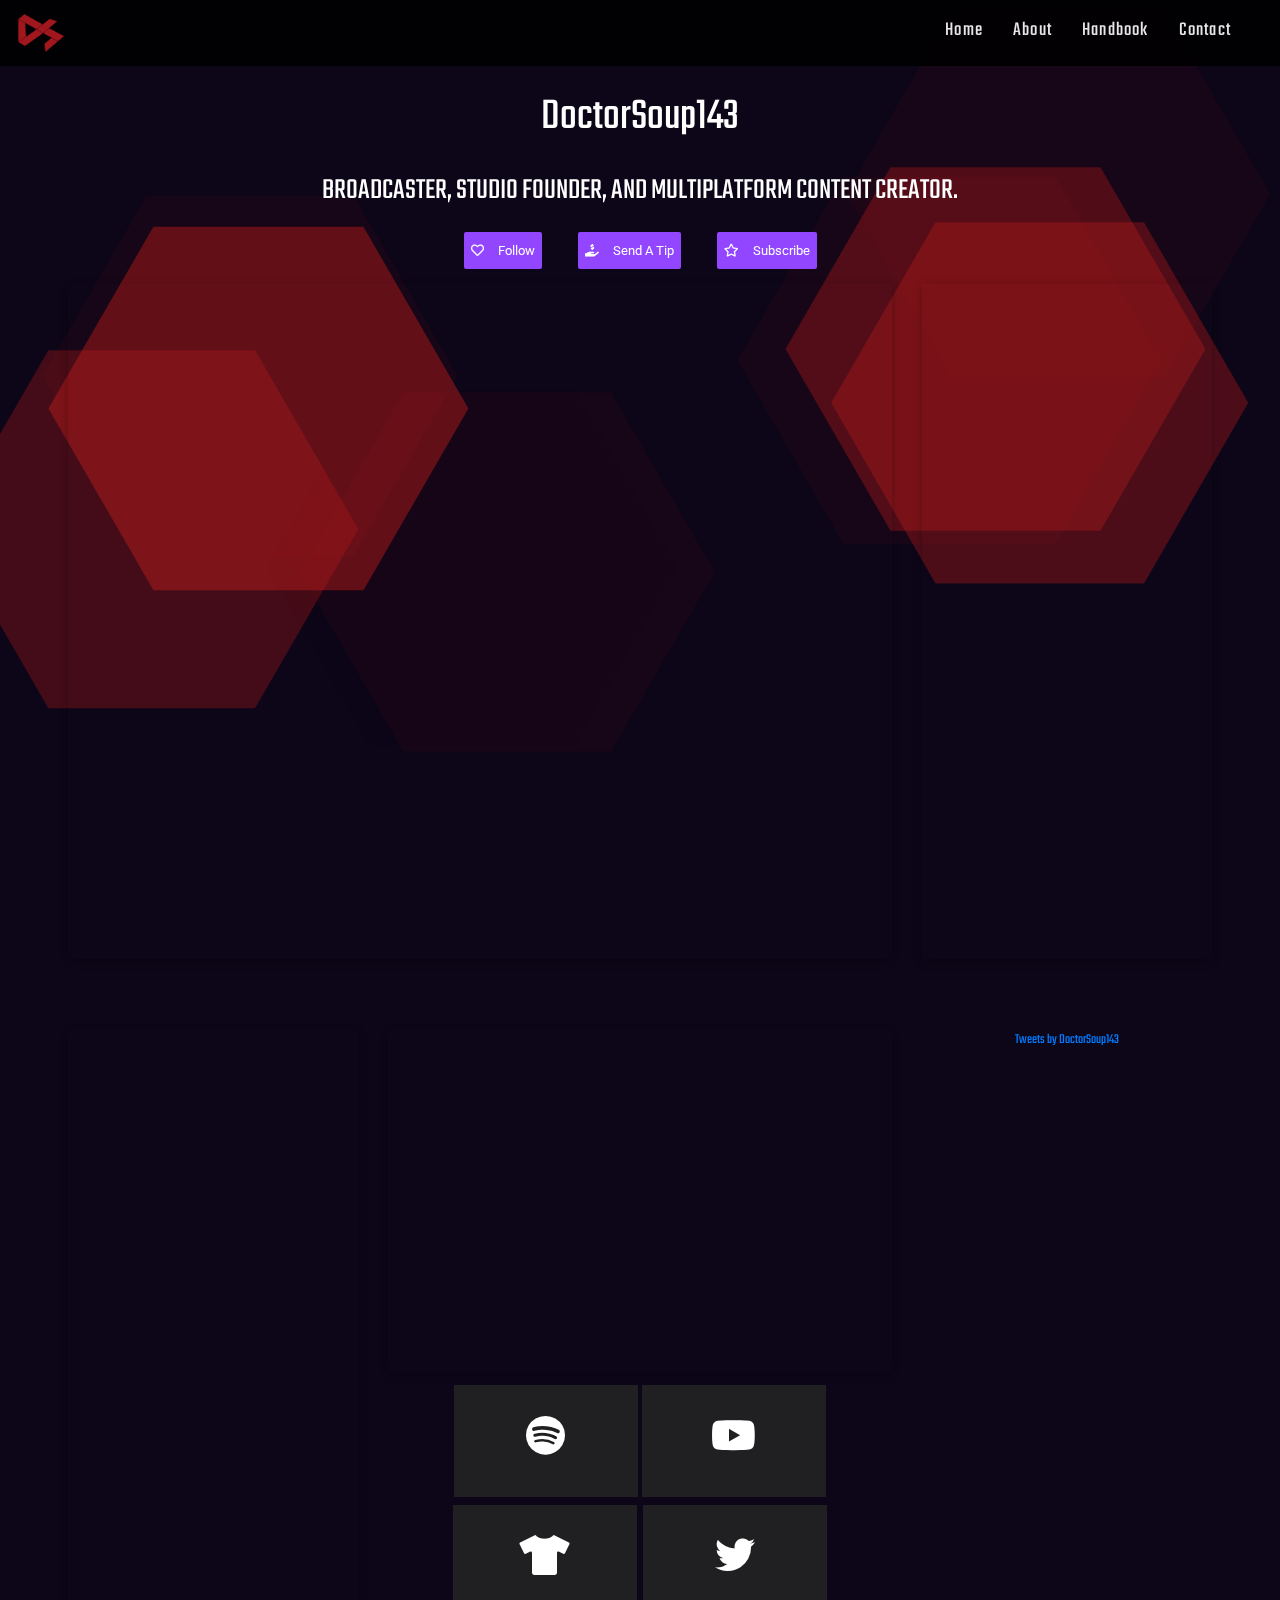
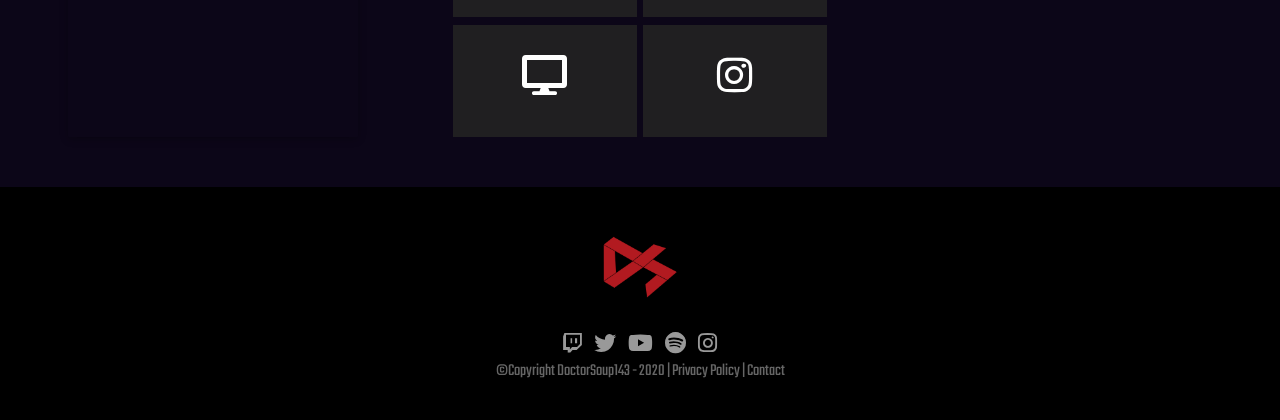
==== index.html @ 3f3d8679 "Fixes" ====
<!DOCTYPE html>
<html lang="en">

<head>
    <!-- Boostrap -->
    <meta charset="utf-8">
    <meta name="viewport" content="width=device-width, initial-scale=1">
    <link rel="stylesheet" href="https://maxcdn.bootstrapcdn.com/bootstrap/4.1.3/css/bootstrap.min.css">
    <script src="https://ajax.googleapis.com/ajax/libs/jquery/3.3.1/jquery.min.js"></script>
    <script src="https://cdnjs.cloudflare.com/ajax/libs/popper.js/1.14.3/umd/popper.min.js"></script>
    <script src="https://maxcdn.bootstrapcdn.com/bootstrap/4.1.3/js/bootstrap.min.js"></script>
    <!-- Remove Browser Cache -->
    <meta http-equiv="Cache-Control" content="no-cache, no-store, must-revalidate" />
    <meta http-equiv="Pragma" content="no-cache" />
    <meta http-equiv="Expires" content="0" />
    <!-- Page Properties -->
    <title>Home | DoctorSoup143</title>
    <meta name="description" content="Broadcaster, competitive team founder, and multiplatform content creator.">
    <meta name="author" content="DoctorSoup143">
    <meta property="og:image" content="media/logo.png" />
    <link rel="icon" href="media/logo.ico" type="image/x-icon" />
    <link rel="shortcut icon" href="media/logo.ico" type="image/x-icon" />
    <!-- CSS Links -->
    <link href="https://fonts.googleapis.com/css?family=Teko:300" rel="stylesheet">
    <link rel="stylesheet" href="fonts/fontawesome-free-5.0.13-css/fontawesome-all.min.css">
    <link rel="stylesheet" href="css/styles.css">
    <link href="https://fonts.googleapis.com/css?family=Roboto" rel="stylesheet">
    <!-- JS Links -->
    <script src="js/jquery-3.3.1.min.js"></script>
    <!-- Push Notifications -->
    <script src="https://cdn.onesignal.com/sdks/OneSignalSDK.js" async=""></script>
    <script>
        var OneSignal = window.OneSignal || [];
        OneSignal.push(function() {
            OneSignal.init({
                appId: "a091703d-4b12-434c-aa24-934282860804",
            });
        });

    </script>
</head>

<body>
    <!-- Nav Bar -->
    <div class="navbar">
        <nav>
            <a href=""><img src="media/logo.png" width="50" height="50"></a>
            <ul>
                <li>
                    <a href="https://DoctorSoup143.tv/" class="hover_link">Home</a>
                </li>
                <li>
                    <a href="https://DoctorSoup143.tv/About" class="hover_link">About</a>
                </li>
                <li>
                    <a href="https://TheTarkovHandbook.DoctorSoup143.tv/" class="hover_link">Handbook</a>
                </li>
                <li>
                    <a href="https://DoctorSoup143.tv/Contact" class="hover_link">Contact</a>
                </li>
            </ul>
        </nav>
    </div>
    <br />
    <br />
    <br />
    <br />

    <!-- Name & Description -->
    <div class="container-fluid">
        <div class="text-div" align="center">
            <p style=" font-size: 45px;">DoctorSoup143</p>
            <p style=" font-size: 30px;">BROADCASTER, STUDIO FOUNDER, AND MULTIPLATFORM CONTENT CREATOR.</p>
        </div>
        <div class="row justify-content-md-center">
            <div class="col-0" align="center">
                <a href="https://www.twitch.tv/DoctorSoup143" target="_blank" class="Twitch-button"><span class="left"><i class="far fa-heart"></i></span><span class="right">Follow</span></a>
            </div>
            <div class="col-0" align="center">
                <a href="https://streamlabs.com/DoctorSoup143" target="_blank" class="Twitch-button"><span class="left"><i class="fas fa-hand-holding-usd"></i></span><span class="right">Send A Tip</span></a>
            </div>
            <div class="col-0" align="center">
                <a href="https://www.twitch.tv/products/doctorsoup143" target="_blank" class="Twitch-button"><span class="left"><i class="far fa-star"></i></span><span class="right">Subscribe</span></a>
            </div>
        </div>
        <br>

        <!-- Stream & Chat iFrames -->
        <div class="row justify-content-md-center">
            <div class="col-12 col-md-8">
                <iframe class="stream" src="https://player.twitch.tv/?channel=doctorsoup143&parent=www.doctorsoup143.tv"></iframe>
            </div>
            <div class="col-12 col-md-3">
                <iframe class="chat" src="https://www.twitch.tv/embed/doctorsoup143/chat?parent=www.doctorsoup143.tv"></iframe>
            </div>
        </div>
        <br>
        <br>
        <br>

        <!-- Discord iFrame -->
        <div class="row justify-content-md-center">
            <div class="col-12 col-md-3" align="center">
                <iframe id="discord" src="https://discordapp.com/widget?id=147039228830810112&amp;theme=dark"></iframe>
            </div>

            <!-- YouTube iFrame -->
            <div class="col-12 col-md-5" align="center">
                <iframe id="youtube" src="https://www.youtube.com/embed/videoseries?list=PLP0S2sZXpd0M2AZxS9ActYzlc9AAJXJE-&showinfo=1&rel=0"></iframe>

                <!-- Specs & Spotify Tiles -->
                <button class="tiles" onclick="window.location.href='https://open.spotify.com/user/qpxp7w8922gn0gd25b6xwv2v7?si=VC5li0fGS8asgzrOJ2JBGg'"><i class="fab fa-spotify"></i>
                    <button class="tiles" onclick="window.location.href='https://www.youtube.com/channel/UC2LgikNXNwuHifq7XpQD4vA?view_as=subscriber'"><i class="fab fa-youtube"></i></button>
                    <button class="tiles" onclick="window.location.href='https://DoctorSoup143.tv/Merch'"><i class="fas fa-tshirt"></i></button>
                    <button class="tiles" onclick="window.location.href='https://twitter.com/DoctorSoup143'"><i class="fab fa-twitter"></i></button>
                    <button class="tiles" onclick="window.location.href='https://DoctorSoup143.tv/Specs'"><i class="fas fa-desktop"></i></button>
                    <button class="tiles" onclick="window.location.href='https://www.instagram.com/DoctorSoup143/'"><i class="fab fa-instagram"></i></button>
            </div>

            <!-- Twitter iFrame -->
            <div class="col-12 col-md-3" align="center">
                <a class="twitter-timeline" data-width="100%" data-height="50.5em" data-theme="dark" href="https://twitter.com/DoctorSoup143">Tweets by DoctorSoup143</a>
                <script async src="https://platform.twitter.com/widgets.js" charset="utf-8"></script>
            </div>
        </div>

        <!-- Particles Background -->
        <div id="particles-js"></div>
        <script type="text/javascript" src="js/particles.js"></script>
        <script type="text/javascript" src="js/app.js"></script>
        <br>
        <br>

    </div>
</body>

<footer>
    <!-- Footer -->
    <div class="containner-fluid">
        <div class="footer-inner">
            <img src="media/logo.png" width="80" height="80"></img>
            <div class="social">
                <a href="https://Twitch.tv/DoctorSoup143" class="fab fa-twitch" target="_blank"></a>
                <a href="https://twitter.com/DoctorSoup143" class="fab fa-twitter" target="_blank"></a>
                <a href="https://www.youtube.com/channel/UC2LgikNXNwuHifq7XpQD4vA?" class="fab fa-youtube" target="_blank"></a>
                <a href="https://open.spotify.com/user/qpxp7w8922gn0gd25b6xwv2v7?si=VC5li0fGS8asgzrOJ2JBGg" class="fab fa-spotify" target="_blank"></a>
                <a href="https://www.instagram.com/DoctorSoup143/" class="fab fa-instagram" target="_blank"></a>
            </div>
            <div class="legal">
                <p>©Copyright DoctorSoup143 - 2020 | <a href="http://DoctorSoup143.tv/Privacy">Privacy Policy</a> | <a href="http://DoctorSoup143.tv/Contact">Contact</a></p>
            </div>
        </div>
    </div>
</footer>

</html>
---- css/styles.css ----
body {
    background-color: #0c0618;
    margin: 0px;
    font-size: 14px;
    height: 100%;
    color: #FFFFFF;
    font-family: 'Teko', sans-serif;
}


#particles-js {
    position: fixed;
    z-index: -100;
    top: 0;
    bottom: 0;
    left: 0;
    right: 0;
}


/*/////////////////
	Line Border
/////////////////*/


.line-border {
    background-color: #dd252e !important;
    display: block;
    background-image: linear-gradient(to right, #dd252e, #6d26dd, #dd252e);
    width: 100%;
    height: 5px;
}






/*//////////////////////
   	Navigation Bar 
//////////////////////*/

/*
.logo {
  list-style-type: none;
  margin: 0;
  padding: 0;
  overflow: hidden;
  position: fixed;
  top: 0;
  width: 100%;
  padding-top: 10px;
  display: flex;
  flex-direction: row;
  justify-content: flex-start;
}
*/


.navbar {
    position: fixed;
    width: 100%;
    top: 0;
    left: 0;
    text-align: center;
    color: #ffffff;
    font-family: 'Teko', sans-serif;
    transition: 0.3s;
    z-index: 1;
    background-color: black;
    opacity: 0.9;
}

ul {
    list-style-type: none;
    margin: 0;
    padding: 0;
    overflow: hidden;
    position: fixed;
    top: 0;
    width: 100%;
    padding-top: 10px;
    display: flex;
    flex-direction: row;
    justify-content: flex-end;
}

li:last-child {
    padding-right: 50px;
}

li a {
    display: block;
    color: #ffffff;
    text-decoration: none;
    font-family: 'Teko', sans-serif;
    font-weight: 400;
    font-size: 20px;
    letter-spacing: 1.2px;
    text-align: center;
    padding: 6px 15px;
    transition: ease-in-out 0.3s;
}

a:hover {
    transition: ease-in-out 0.3s;
    color: #dc262f;
    text-decoration: none;
}

::selection {
    color: #dc262f;
    background: #ffffff;
}

.hover_link {
    color: #ffffff;
}

.hover_link:after {
    border-bottom: 3px solid #dc262f;
    content: "";
    display: block;
    margin: 0em auto 0;
    transition: width 250ms ease-in-out 0s;
    width: 0;
}

.hover_link:hover:after {
    transition: width 100ms ease-in-out 0s;
    width: 100%;
}




/* Font Size Scale */

/*
Extra small devices (portrait phones, less than 544px)
No media query since this is the default in Bootstrap because it is "mobile first"
*/

@media (min-width: 320px) {
    #topnav a {
        font-size: 0.8rem;
    }

    /*1rem = 16px*/
}

@media (min-width: 375px) {
    #topnav a {
        font-size: 1rem;
    }

    /*1rem = 16px*/
}

/* Small devices (landscape phones, 425px and up) */
@media (min-width: 425px) {
    #topnav a {
        font-size: 1.2rem;
    }

    /*1rem = 16px*/
}

/* Medium devices (tablets, 768px and up) The navbar toggle appears at this breakpoint */
@media (min-width: 768px) {
    #topnav a {
        font-size: 1.3rem;
    }

    /*1rem = 16px*/
}

/* Large devices (desktops, 992px and up) */
@media (min-width: 992px) {
    #topnav a {
        font-size: 1.3rem;
    }

    /*1rem = 16px*/
}

/* Extra large devices (large desktops, 1200px and up) */
@media (min-width: 1200px) {
    #topnav a {
        font-size: 1.3rem;
    }

    /*1rem = 16px*/
}





/*//////////////////
	Name & Stuff
//////////////////*/


/* text-div Mispelled On Purpose */
.text-di {
    margin-left: 50vh;
    margin-right: 50vh;
    background-color: #040010;
    opacity: 0.9;
}




/*/////////////////////
	Twitch Buttons
/////////////////////*/



a.Twitch-button {
    position: relative;
    display: inline-block;
    margin: 12px 3px 0 3px;
    padding: 0px 15px;
    color: #FFFFFF;
    text-decoration: none;
    font-size: 13px;
    font-weight: normal;
    font-family: 'Roboto', sans-serif;
    transition: all .2s ease;
}

a.Twitch-button span.left {
    background-color: #9246FF;
    padding: 11px 7px;
    border-radius: 2px 0px 0px 2px;
    transition: all .2s ease;
}

a.Twitch-button span.right {
    background-color: #9246FF;
    padding: 11px 7px;
    border-radius: 0px 2px 2px 0px;
    transition: all .2s ease;
}

a.Twitch-button:hover span.left {
    background-color: #333;
    transition: all .2s ease;
}

a.Twitch-button:hover span.right {
    background-color: #333;
    transition: all .2s ease;
}


a.Twitch-button-sub {
    position: relative;
    display: inline-block;
    margin: 12px 3px 0 3px;
    padding: 0px 15px;
    color: #FFFFFF;
    text-decoration: none;
    font-size: 13px;
    font-weight: normal;
    font-family: 'Roboto', sans-serif;
    transition: all .2s ease;

}

a.Twitch-button-sub span.left {
    background-color: #9246FF;
    padding: 11px 7px;
    border-radius: 2px 0px 0px 2px;
    transition: all .2s ease;
}

a.Twitch-button-sub span.right {
    background-color: #9246FF;
    padding: 11px 7px;
    border-radius: 0px 2px 2px 0px;
    transition: all .2s ease;
}

a.Twitch-button-sub:hover span.left {
    background-color: #C0006B;
    transition: all .2s ease;
}




a.Twitch-button-mix {
    position: relative;
    display: inline-block;
    margin: 12px 3px 0 3px;
    padding: 0px 15px;
    color: #FFFFFF;
    text-decoration: none;
    font-size: 20px;
    font-weight: light;
    font-family: 'Roboto', sans-serif;
    transition: all .2s ease;
}

a.Twitch-button-mix span.left {
    background-color: #0075D4;
    padding: 11px 7px;
    border-radius: 2px 0px 0px 2px;
    transition: all .2s ease;
}

a.Twitch-button-mix span.right {
    background-color: #0F59AE;
    padding: 11px 7px;
    border-radius: 0px 2px 2px 0px;
    transition: all .2s ease;
}

a.Twitch-button-mix:hover span.left {
    background-color: #0F59AE;
    transition: all .2s ease;
}







/*//////////////////
	Stream & Chat
//////////////////*/

.stream {
    border: 0;
    border-radius: 4px;
    box-shadow: 0 2px 10px rgba(0, 0, 0, .16), 0 3px 6px rgba(0, 0, 0, .1);
    width: 100%;
    height: 75vh;
}

.chat {
    border: 0;
    border-radius: 0px;
    box-shadow: 0 2px 10px rgba(0, 0, 0, .16), 0 3px 6px rgba(0, 0, 0, .1);
    width: 100%;
    height: 75vh;
}






/*/////////////
	Panels
/////////////*/

/*.specs-box-button 
{
	border: none;
	padding: 0px;
	font-size: 30px;
	width: 100%;
	height: 37.5vh; 
	overflow: hidden;
	background-color: #040010;
	opacity: 0.9;
}
*/
.specs-box-button {
    background-color: #040010;
    border: none;
    color: white;
    padding: 15px 32px;
    text-align: center;
    text-decoration: none;
    display: inline-block;
    font-size: 16px;
    margin: 0px;
    cursor: pointer;
    width: 100%;
    height: 37.5vh;
    opacity: 0.9;
}



/*/////////////
	Tiles
/////////////*/

.tiles {
    background: rgba(34, 34, 34, 0.9);
    border: none;
    color: white;
    text-align: center;
    text-decoration: none;
    display: inline-block;
    font-size: 40px;
    margin: 4px 2px;
    cursor: pointer;
    width: 5.56em;
    height: 4.35em;
    -webkit-transition: .3s;
    -ms-transition: .3s;
    transition: .3s;
}

.tiles:hover {
    color: #000;
    background: #dc262f;
    -webkit-transform: scale(1.05);
    transform: scale(1.05);
    box-shadow: 0 8px 10px 1px rgba(0, 0, 0, 0.14), 0 3px 14px 2px rgba(0, 0, 0, 0.12), 0 5px 5px -3px rgba(0, 0, 0, 0.3);
}




/*/////////////
	Discord
/////////////*/

#discord {
    width: 100%;
    height: 50.5em;
    border: 0;
    border-radius: 0 0 1px 1px;
    background-color: transparent;
    box-shadow: 0 2px 10px rgba(0, 0, 0, .16), 0 3px 6px rgba(0, 0, 0, .1);
}



/*/////////////
	YouTube
/////////////*/

#youtube {
    position: relative;
    width: 100%;
    height: 24.5em;
    border: 0;
    border-radius: 1px;
    background-color: transparent;
    box-shadow: 0 2px 10px rgba(0, 0, 0, .16), 0 3px 6px rgba(0, 0, 0, .1);
}



/*/////////////
	Twitter
/////////////*/






/*/////////////
	Footer
/////////////*/

footer {
    position: relative;
    width: 100%;
    background-color: black;
    min-height: 50px;
    margin-top: 0vh;
}


footer .footer-inner {
    position: relative;
    width: 100%;
    text-align: center;
    box-sizing: border-box;
    padding: 40px 20px 20px 20px;
    max-width: 1000vh;
    margin: 0px auto;
}


footer .footer-inner a.f-logo {
    position: relative;
    display: inline-block;
    width: 50px;
    height: 50px;
    background: url(../images/lupo-logo-footer.png);
    background-size: cover;
}


footer .footer-inner .social {
    position: relative;
    padding: 20px 0px 0 0;

}

footer .footer-inner .social a {
    color: #999999;
    display: inline-block;
    text-decoration: none;
    font-size: 22px;
    margin: 5px;
}


footer .footer-inner .social a:hover {
    color: #FFFFFF
}


footer .footer-inner .legal {
    position: relative;
    font-size: 17px;
    color: #666666
}


footer .footer-inner .legal a {
    color: #666666;
}



/*

///// Lupo Color Line /////
.color-border {
    background-color: #260e4b!important;
    display: block;
    background-image: linear-gradient(to right, #dd252e, #6d26dd);
    width: 100%;
    height: 5px;
}
*/



/* CTAs */

.ctas {
    position: relative;
    margin: 35px -10px;
}

.ctas a.cta {
    position: relative;
    display: block;
    float: left;
    width: 100%;
    box-sizing: border-box;
    padding: 10px;
    color: #FFFFFF;
    text-decoration: none;
    margin-bottom: 0px;
    font-size: 20px;
}

.ctas a.cta .inner {
    position: relative;
    display: block;
    background: #040010;
    box-sizing: border-box;
    padding: 10px;
    opacity: 0.9;
    height: 7.2em;
}

.ctas a.cta .inner .i-icon {
    position: absolute;
    top: 20px;
    left: 0px;
    display: block;
    width: 140px;
    text-align: center;
    height: 100px;
    margin: 0px;
    box-sizing: border-box;
    font-size: 70px;
    color: #554cbe;
    transition: all .2s ease-in-out;
}

.ctas a.cta .inner .i-text {
    position: relative;
    display: inline-block;
    width: 100%;
    box-sizing: border-box;
    text-align: left;
    padding: 0 0 0 150px;
}

.ctas a.cta .inner .i-icon:after {
    content: "";
    display: block;
    position: absolute;
    right: 0px;
    top: 0px;
    height: 100%;
    width: 2px;
    background-color: #2d243c
}

.ctas a.cta .inner .i-text h3 {
    font-weight: 400;
    letter-spacing: 2px;
    margin-top: 10px;
    font-size: 22px;
    color: #dc262f !important
}

.ctas a.cta:hover .i-icon {
    color: #FFFFFF
}


@media screen and (max-width: 1100px) {
    .ctas a.cta {
        width: 100%;
    }

}

























/*///////////////////////////
	   Stream Scaling
///////////////////////////*/

/*
Extra small devices (portrait phones, less than 544px)
No media query since this is the default in Bootstrap because it is "mobile first"
*/

@media (min-width: 320px) {
    .stream {
        height: 20vh;
    }

    /*1rem = 16px*/
}

@media (min-width: 375px) {
    .stream {
        height: 30vh;
    }

    /*1rem = 16px*/
}

/* Small devices (landscape phones, 425px and up) */
@media (min-width: 425px) {
    .stream {
        height: 40vh;
    }

    /*1rem = 16px*/
}

/* Medium devices (tablets, 768px and up) The navbar toggle appears at this breakpoint */
@media (min-width: 768px) {
    .stream {
        height: 40vh;
    }

    /*1rem = 16px*/
}

/* Large devices (desktops, 992px and up) */
@media (min-width: 992px) {
    .stream {
        height: 55vh;
    }

    /*1rem = 16px*/
}

/* Extra large devices (large desktops, 1200px and up) */
@media (min-width: 1200px) {
    .stream {
        height: 75vh;
    }

    /*1rem = 16px*/
}






/*///////////////////////////
	    Chat Scaling
///////////////////////////*/

/*
Extra small devices (portrait phones, less than 544px)
No media query since this is the default in Bootstrap because it is "mobile first"
*/

@media (min-width: 320px) {
    .chat {
        height: 50vh;
    }

    /*1rem = 16px*/
}

@media (min-width: 375px) {
    .chat {
        height: 60vh;
    }

    /*1rem = 16px*/
}

/* Small devices (landscape phones, 425px and up) */
@media (min-width: 425px) {
    .chat {
        height: 40vh;
    }

    /*1rem = 16px*/
}

/* Medium devices (tablets, 768px and up) The navbar toggle appears at this breakpoint */
@media (min-width: 768px) {
    .chat {
        height: 40vh;
    }

    /*1rem = 16px*/
}

/* Large devices (desktops, 992px and up) */
@media (min-width: 992px) {
    .chat {
        height: 55vh;
    }

    /*1rem = 16px*/
}

/* Extra large devices (large desktops, 1200px and up) */
@media (min-width: 1200px) {
    .chat {
        height: 75vh;
    }

    /*1rem = 16px*/
}



/*///////////////////////////
	   Panel Scaling
///////////////////////////*/

/*
Extra small devices (portrait phones, less than 544px)
No media query since this is the default in Bootstrap because it is "mobile first"
*/

@media (min-width: 320px) {
    .tiles {
        height: 2em;
        width: 3.19em;
    }

    /*1rem = 16px*/
}

@media (min-width: 375px) {
    .tiles {
        height: 2em;
        width: 2.7em;
    }

    /*1rem = 16px*/
}

/* Small devices (landscape phones, 425px and up) */
@media (min-width: 425px) {
    .tiles {
        height: 3em;
        width: 3.1em;
    }

    /*1rem = 16px*/
}

/* Medium devices (tablets, 768px and up) The navbar toggle appears at this breakpoint */
@media (min-width: 768px) {
    .tiles {
        height: 2.8em;
        width: 3.5em;
    }

    /*1rem = 16px*/
}

/* Large devices (desktops, 1024px and up) */
@media (min-width: 1024px) {
    .tiles {
        height: 2.8em;
        width: 4.6em;
    }

    /*1rem = 16px*/
}

/* Large devices (desktops, 1440px and up) */
@media (min-width: 1440px) {
    .tiles {
        height: 4.3em;
        width: 4.6em;
    }

    /*1rem = 16px*/
}

/* Extra large devices (large desktops, 1900px and up) */
@media (min-width: 1900px) {
    .tiles {
        height: 4.35em;
        width: 6.19em;
    }

    /*1rem = 16px*/
}
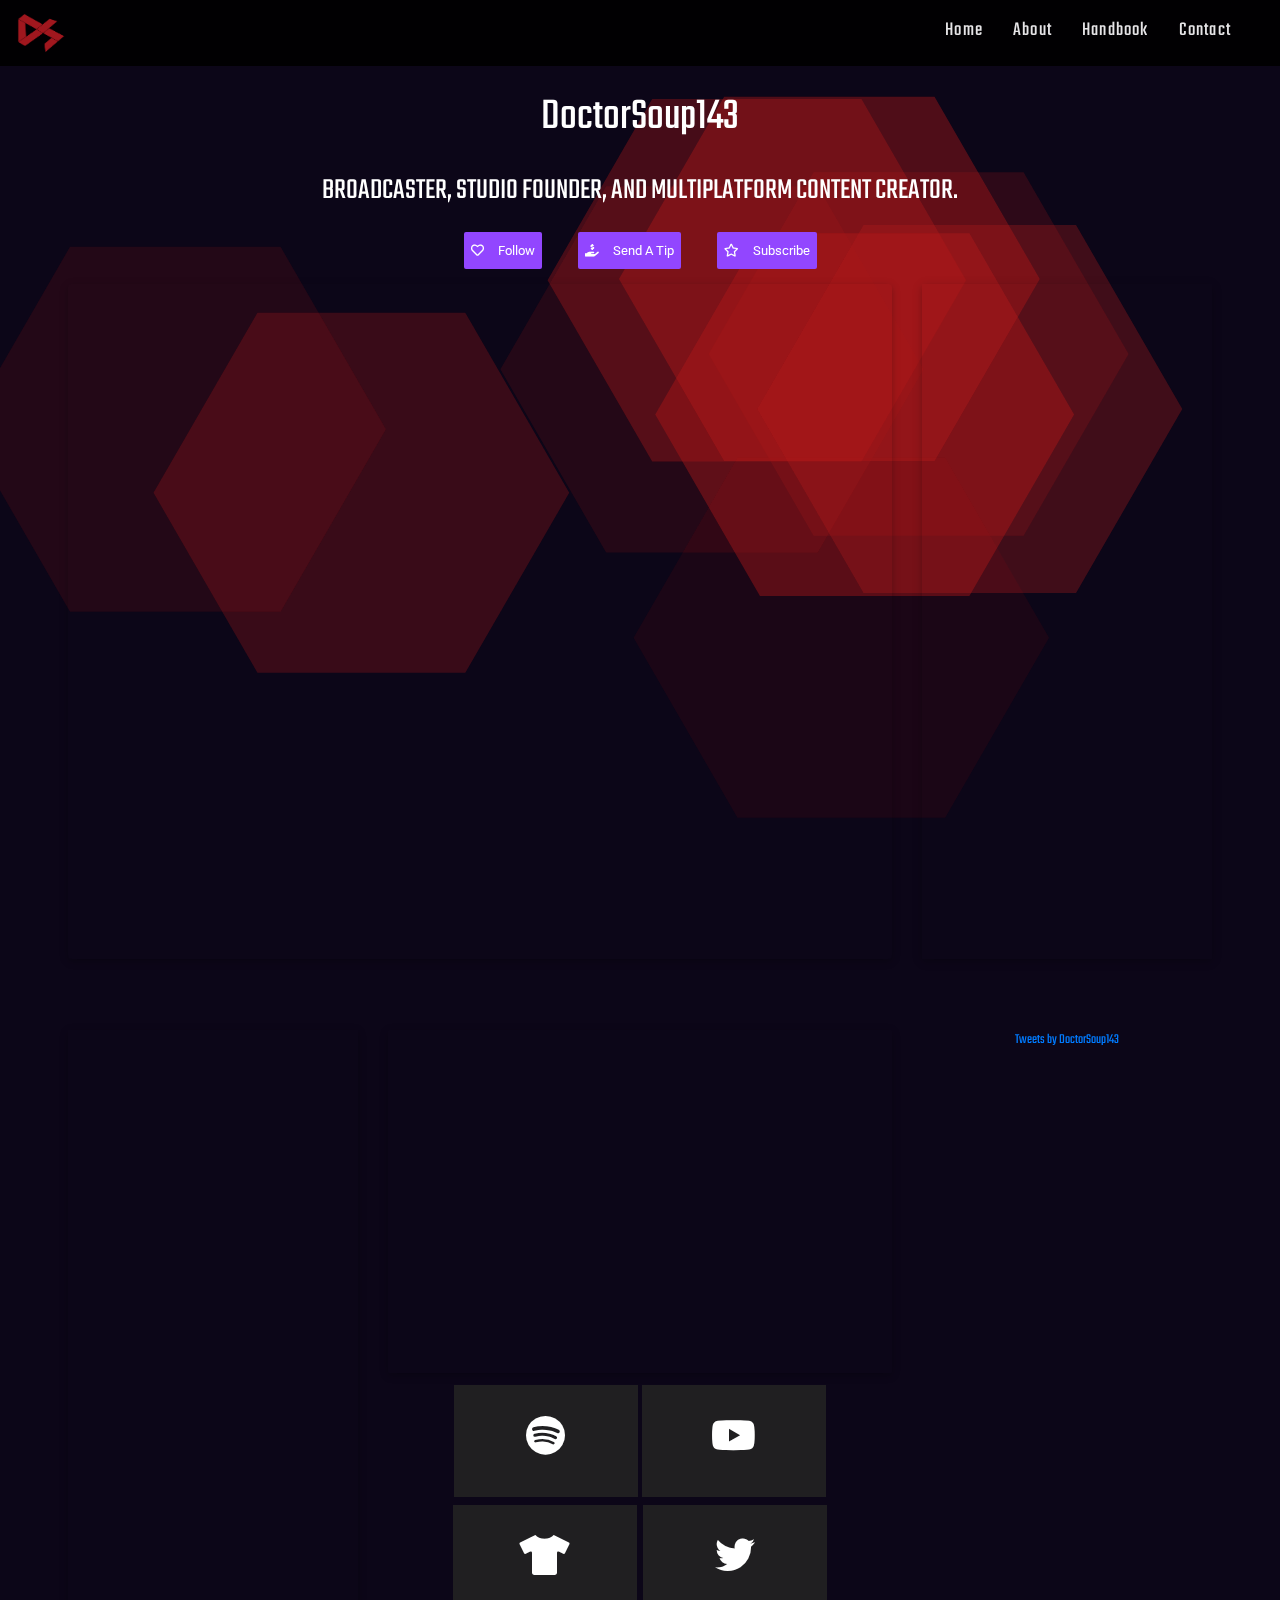
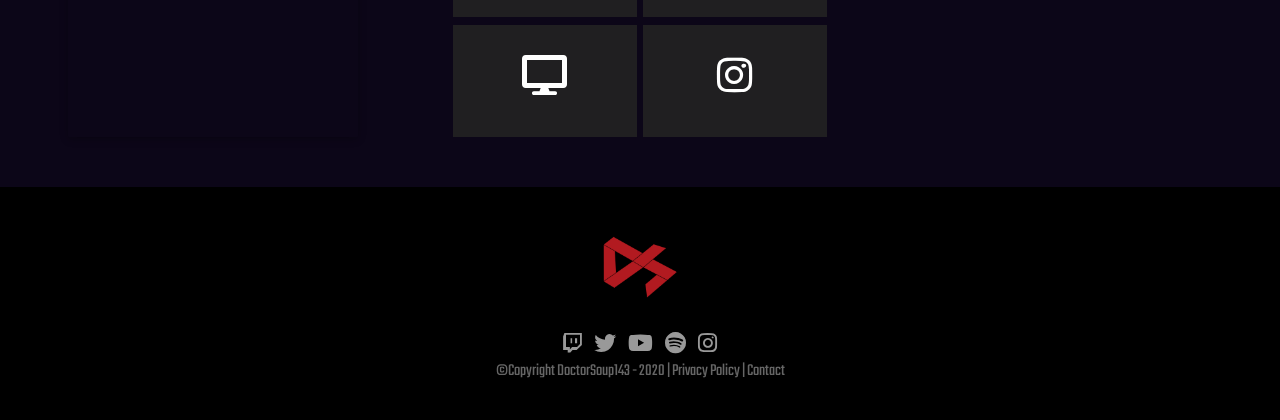
==== commit be1cf0ac: "Updated Header" ====
--- a/index.html
+++ b/index.html
@@ -27,17 +27,13 @@
     <link href="https://fonts.googleapis.com/css?family=Roboto" rel="stylesheet">
     <!-- JS Links -->
     <script src="js/jquery-3.3.1.min.js"></script>
-    <!-- Push Notifications -->
-    <script src="https://cdn.onesignal.com/sdks/OneSignalSDK.js" async=""></script>
-    <script>
-        var OneSignal = window.OneSignal || [];
-        OneSignal.push(function() {
-            OneSignal.init({
-                appId: "a091703d-4b12-434c-aa24-934282860804",
-            });
-        });
-
-    </script>
+    <!-- More Site Properties -->
+    <meta property="og:title" content="DoctorSoup143.tv" />
+    <meta property="og:type" content="website" />
+    <meta property="og:url" content="http://DoctorSoup143.tv" />
+    <meta property="og:image" content="https://doctorsoup143.tv/media/logo.png" />
+    <meta property="og:description" content="Become Elite." />
+    <meta name="theme-color" content="#B71C1C">
 </head>
 
 <body>
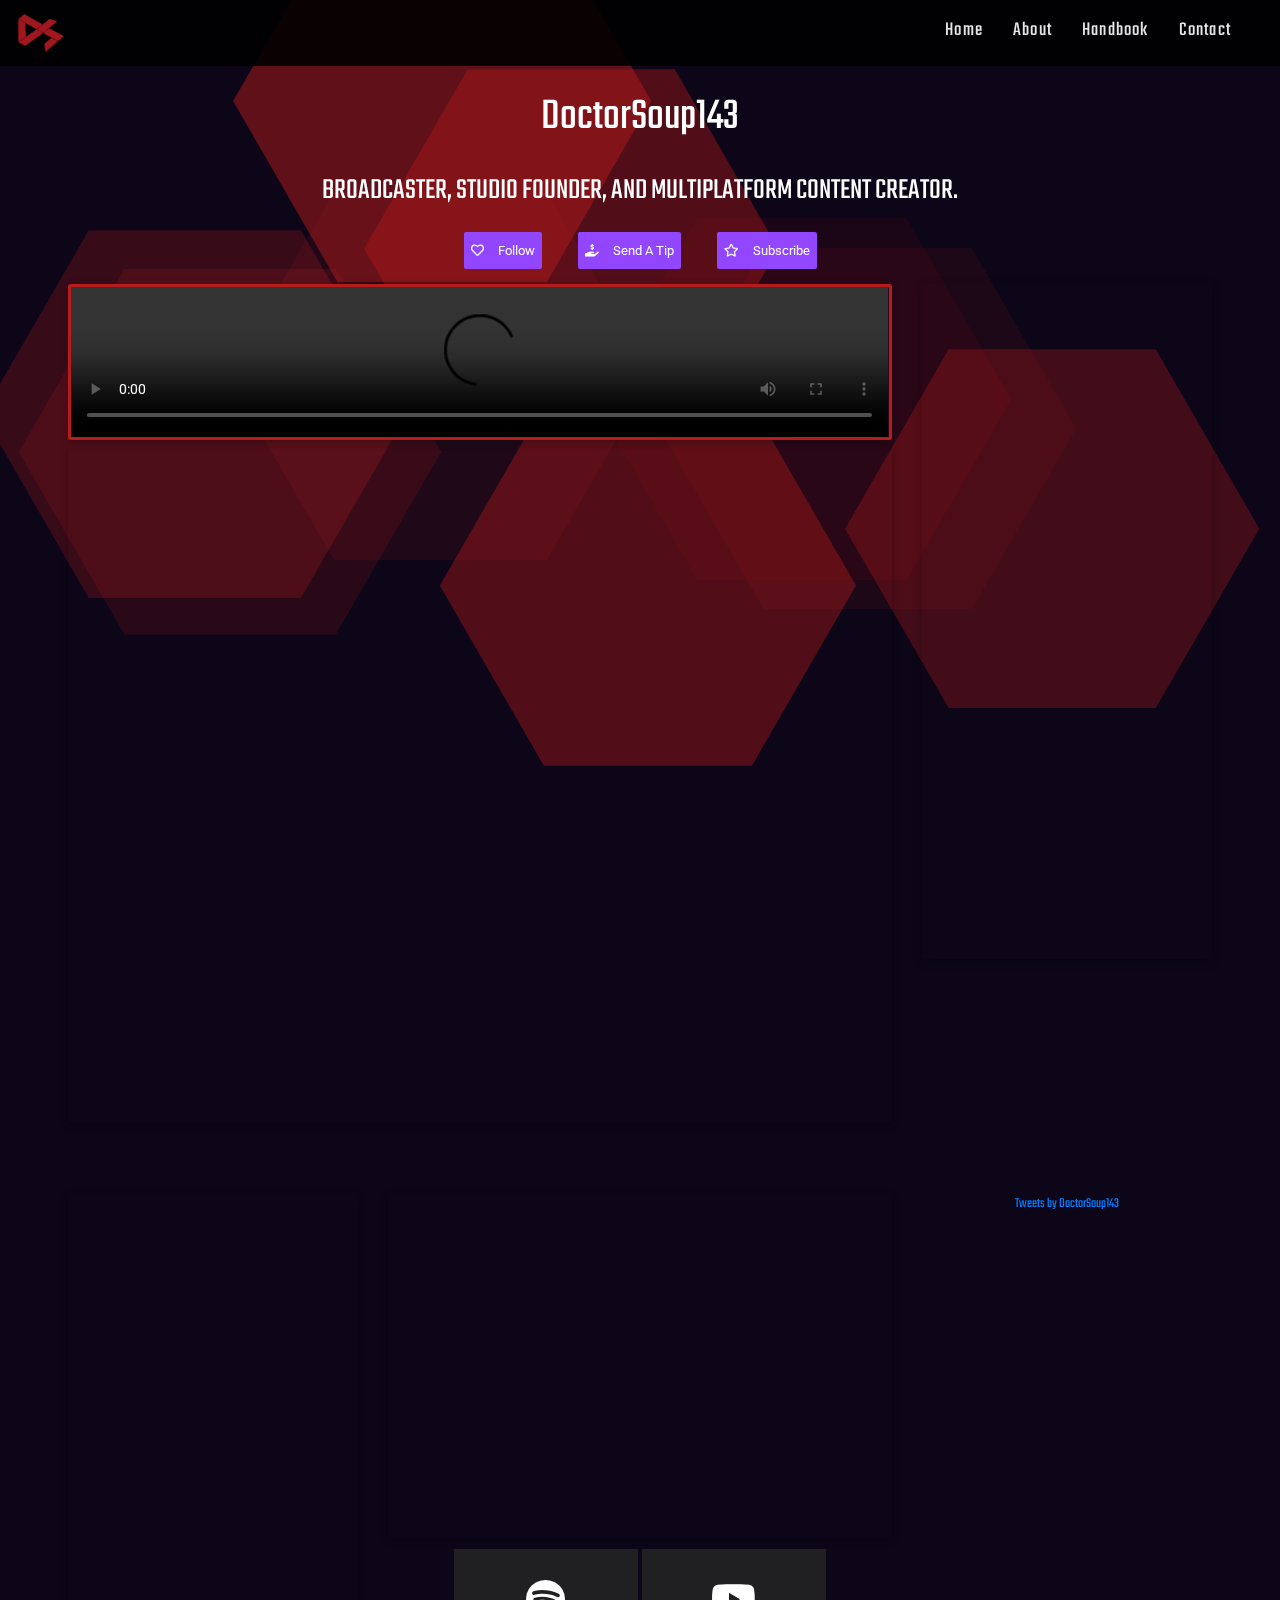
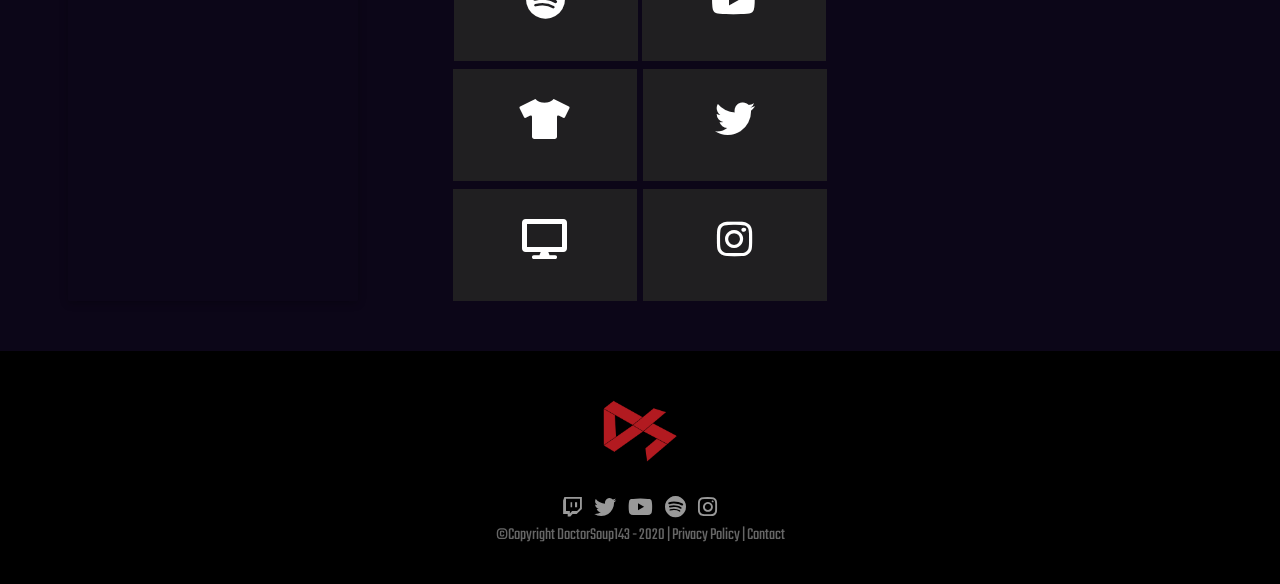
==== commit 9c453423: "Added Channel Trailer" ====
--- a/index.html
+++ b/index.html
@@ -81,13 +81,22 @@
         </div>
         <br>
 
-        <!-- Stream & Chat iFrames -->
+        <!-- Channel Trailer -->
         <div class="row justify-content-md-center">
             <div class="col-12 col-md-8">
-                <iframe class="stream" src="https://player.twitch.tv/?channel=doctorsoup143&parent=www.doctorsoup143.tv"></iframe>
+                <video id="video" class="video" autoplay controls>
+                    <source src="media/elite.mp4" type="video/mp4">
+                    Your browser doesn't support playing this video.
+                </video>
+                <!-- Set Volume To 40% -->
+                <script>
+                    document.getElementById("video").volume = 0.15;
+
+                </script>
+                <iframe class="stream" src="https://player.twitch.tv/?channel=doctorsoup143"></iframe>
             </div>
             <div class="col-12 col-md-3">
-                <iframe class="chat" src="https://www.twitch.tv/embed/doctorsoup143/chat?parent=www.doctorsoup143.tv"></iframe>
+                <iframe class="chat" src="https://www.twitch.tv/embed/doctorsoup143/chat?darkpopout"></iframe>
             </div>
         </div>
         <br>
--- a/css/styles.css
+++ b/css/styles.css
@@ -351,7 +351,14 @@
     height: 75vh;
 }
 
-
+.video {
+    width: 100%;
+    height: auto;
+    border-radius: 3px;
+    box-shadow: 0 2px 10px rgba(0, 0, 0, .16), 0 3px 6px rgba(0, 0, 0, .1);
+    border: 3px solid #B71C1C;
+    outline: none;
+}
 
 
 
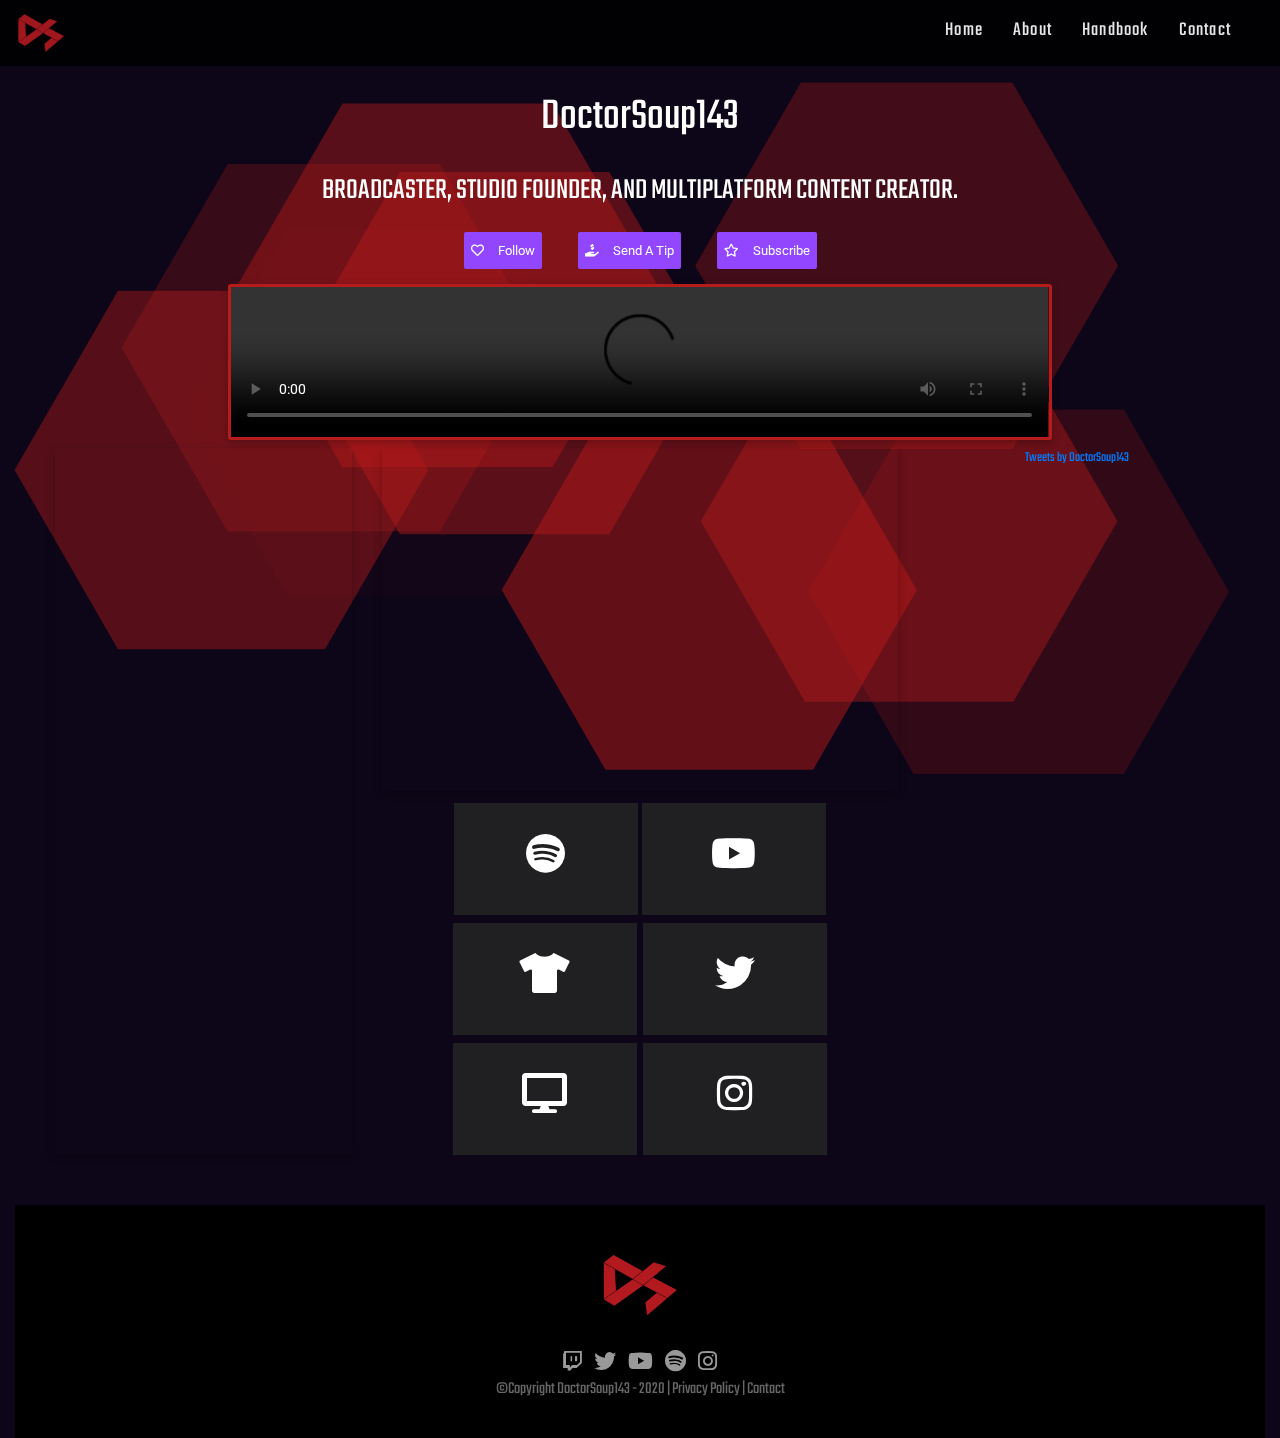
==== commit 42598316: "Removed iFrames" ====
--- a/index.html
+++ b/index.html
@@ -93,50 +93,45 @@
                     document.getElementById("video").volume = 0.15;
 
                 </script>
-                <iframe class="stream" src="https://player.twitch.tv/?channel=doctorsoup143"></iframe>
             </div>
-            <div class="col-12 col-md-3">
-                <iframe class="chat" src="https://www.twitch.tv/embed/doctorsoup143/chat?darkpopout"></iframe>
-            </div>
-        </div>
-        <br>
-        <br>
-        <br>
+            <br>
+            <br>
+            <br>
 
-        <!-- Discord iFrame -->
-        <div class="row justify-content-md-center">
-            <div class="col-12 col-md-3" align="center">
-                <iframe id="discord" src="https://discordapp.com/widget?id=147039228830810112&amp;theme=dark"></iframe>
+            <!-- Discord iFrame -->
+            <div class="row justify-content-md-center">
+                <div class="col-12 col-md-3" align="center">
+                    <iframe id="discord" src="https://discordapp.com/widget?id=147039228830810112&amp;theme=dark"></iframe>
+                </div>
+
+                <!-- YouTube iFrame -->
+                <div class="col-12 col-md-5" align="center">
+                    <iframe id="youtube" src="https://www.youtube.com/embed/videoseries?list=PLP0S2sZXpd0M2AZxS9ActYzlc9AAJXJE-&showinfo=1&rel=0"></iframe>
+
+                    <!-- Specs & Spotify Tiles -->
+                    <button class="tiles" onclick="window.location.href='https://open.spotify.com/user/qpxp7w8922gn0gd25b6xwv2v7?si=VC5li0fGS8asgzrOJ2JBGg'"><i class="fab fa-spotify"></i>
+                        <button class="tiles" onclick="window.location.href='https://www.youtube.com/channel/UC2LgikNXNwuHifq7XpQD4vA?view_as=subscriber'"><i class="fab fa-youtube"></i></button>
+                        <button class="tiles" onclick="window.location.href='https://DoctorSoup143.tv/Merch'"><i class="fas fa-tshirt"></i></button>
+                        <button class="tiles" onclick="window.location.href='https://twitter.com/DoctorSoup143'"><i class="fab fa-twitter"></i></button>
+                        <button class="tiles" onclick="window.location.href='https://DoctorSoup143.tv/Specs'"><i class="fas fa-desktop"></i></button>
+                        <button class="tiles" onclick="window.location.href='https://www.instagram.com/DoctorSoup143/'"><i class="fab fa-instagram"></i></button>
+                </div>
+
+                <!-- Twitter iFrame -->
+                <div class="col-12 col-md-3" align="center">
+                    <a class="twitter-timeline" data-width="100%" data-height="50.5em" data-theme="dark" href="https://twitter.com/DoctorSoup143">Tweets by DoctorSoup143</a>
+                    <script async src="https://platform.twitter.com/widgets.js" charset="utf-8"></script>
+                </div>
             </div>
 
-            <!-- YouTube iFrame -->
-            <div class="col-12 col-md-5" align="center">
-                <iframe id="youtube" src="https://www.youtube.com/embed/videoseries?list=PLP0S2sZXpd0M2AZxS9ActYzlc9AAJXJE-&showinfo=1&rel=0"></iframe>
+            <!-- Particles Background -->
+            <div id="particles-js"></div>
+            <script type="text/javascript" src="js/particles.js"></script>
+            <script type="text/javascript" src="js/app.js"></script>
+            <br>
+            <br>
 
-                <!-- Specs & Spotify Tiles -->
-                <button class="tiles" onclick="window.location.href='https://open.spotify.com/user/qpxp7w8922gn0gd25b6xwv2v7?si=VC5li0fGS8asgzrOJ2JBGg'"><i class="fab fa-spotify"></i>
-                    <button class="tiles" onclick="window.location.href='https://www.youtube.com/channel/UC2LgikNXNwuHifq7XpQD4vA?view_as=subscriber'"><i class="fab fa-youtube"></i></button>
-                    <button class="tiles" onclick="window.location.href='https://DoctorSoup143.tv/Merch'"><i class="fas fa-tshirt"></i></button>
-                    <button class="tiles" onclick="window.location.href='https://twitter.com/DoctorSoup143'"><i class="fab fa-twitter"></i></button>
-                    <button class="tiles" onclick="window.location.href='https://DoctorSoup143.tv/Specs'"><i class="fas fa-desktop"></i></button>
-                    <button class="tiles" onclick="window.location.href='https://www.instagram.com/DoctorSoup143/'"><i class="fab fa-instagram"></i></button>
-            </div>
-
-            <!-- Twitter iFrame -->
-            <div class="col-12 col-md-3" align="center">
-                <a class="twitter-timeline" data-width="100%" data-height="50.5em" data-theme="dark" href="https://twitter.com/DoctorSoup143">Tweets by DoctorSoup143</a>
-                <script async src="https://platform.twitter.com/widgets.js" charset="utf-8"></script>
-            </div>
         </div>
-
-        <!-- Particles Background -->
-        <div id="particles-js"></div>
-        <script type="text/javascript" src="js/particles.js"></script>
-        <script type="text/javascript" src="js/app.js"></script>
-        <br>
-        <br>
-
-    </div>
 </body>
 
 <footer>
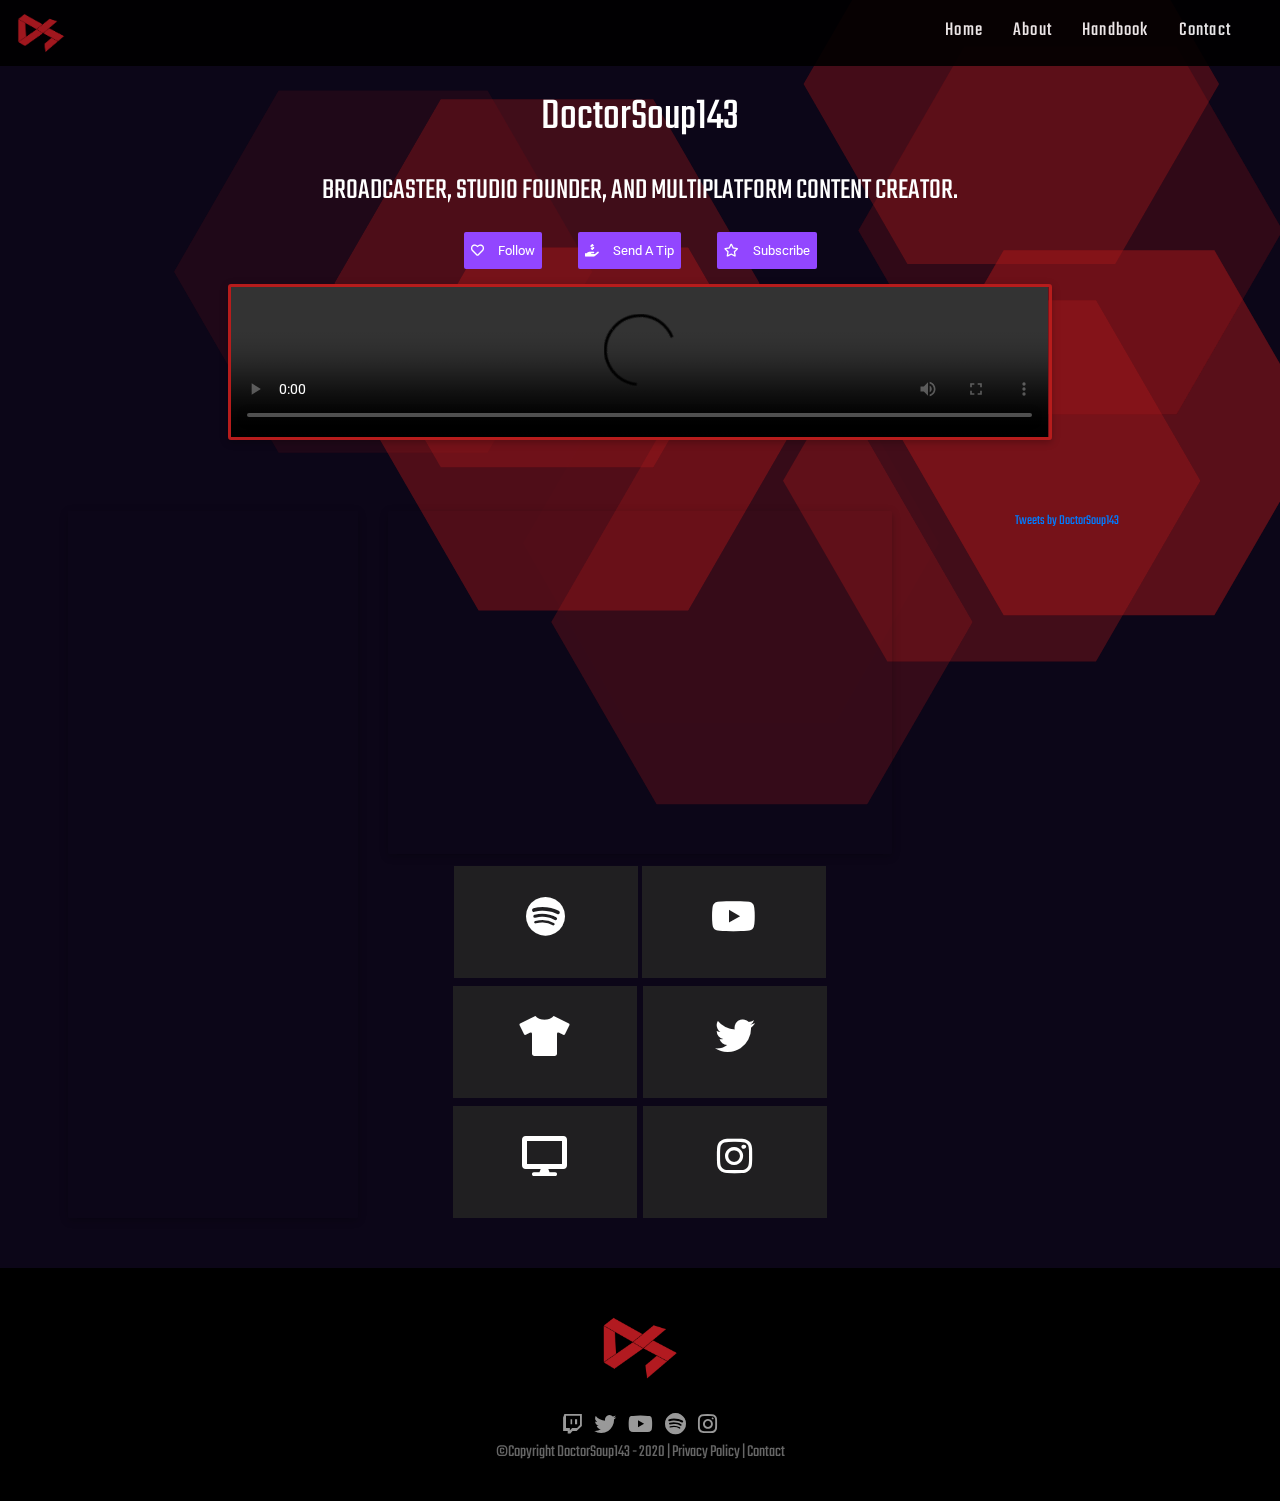
==== commit 08a82893: "Code Styling" ====
--- a/index.html
+++ b/index.html
@@ -91,47 +91,47 @@
                 <!-- Set Volume To 40% -->
                 <script>
                     document.getElementById("video").volume = 0.15;
-
                 </script>
             </div>
-            <br>
-            <br>
-            <br>
+        </div>
+        <br>
+        <br>
+        <br>
 
-            <!-- Discord iFrame -->
-            <div class="row justify-content-md-center">
-                <div class="col-12 col-md-3" align="center">
-                    <iframe id="discord" src="https://discordapp.com/widget?id=147039228830810112&amp;theme=dark"></iframe>
-                </div>
-
-                <!-- YouTube iFrame -->
-                <div class="col-12 col-md-5" align="center">
-                    <iframe id="youtube" src="https://www.youtube.com/embed/videoseries?list=PLP0S2sZXpd0M2AZxS9ActYzlc9AAJXJE-&showinfo=1&rel=0"></iframe>
-
-                    <!-- Specs & Spotify Tiles -->
-                    <button class="tiles" onclick="window.location.href='https://open.spotify.com/user/qpxp7w8922gn0gd25b6xwv2v7?si=VC5li0fGS8asgzrOJ2JBGg'"><i class="fab fa-spotify"></i>
-                        <button class="tiles" onclick="window.location.href='https://www.youtube.com/channel/UC2LgikNXNwuHifq7XpQD4vA?view_as=subscriber'"><i class="fab fa-youtube"></i></button>
-                        <button class="tiles" onclick="window.location.href='https://DoctorSoup143.tv/Merch'"><i class="fas fa-tshirt"></i></button>
-                        <button class="tiles" onclick="window.location.href='https://twitter.com/DoctorSoup143'"><i class="fab fa-twitter"></i></button>
-                        <button class="tiles" onclick="window.location.href='https://DoctorSoup143.tv/Specs'"><i class="fas fa-desktop"></i></button>
-                        <button class="tiles" onclick="window.location.href='https://www.instagram.com/DoctorSoup143/'"><i class="fab fa-instagram"></i></button>
-                </div>
-
-                <!-- Twitter iFrame -->
-                <div class="col-12 col-md-3" align="center">
-                    <a class="twitter-timeline" data-width="100%" data-height="50.5em" data-theme="dark" href="https://twitter.com/DoctorSoup143">Tweets by DoctorSoup143</a>
-                    <script async src="https://platform.twitter.com/widgets.js" charset="utf-8"></script>
-                </div>
+        <!-- Discord iFrame -->
+        <div class="row justify-content-md-center">
+            <div class="col-12 col-md-3" align="center">
+                <iframe id="discord" src="https://discordapp.com/widget?id=147039228830810112&amp;theme=dark"></iframe>
             </div>
 
-            <!-- Particles Background -->
-            <div id="particles-js"></div>
-            <script type="text/javascript" src="js/particles.js"></script>
-            <script type="text/javascript" src="js/app.js"></script>
-            <br>
-            <br>
+            <!-- YouTube iFrame -->
+            <div class="col-12 col-md-5" align="center">
+                <iframe id="youtube" src="https://www.youtube.com/embed/videoseries?list=PLP0S2sZXpd0M2AZxS9ActYzlc9AAJXJE-&showinfo=1&rel=0"></iframe>
 
+                <!-- Specs & Spotify Tiles -->
+                <button class="tiles" onclick="window.location.href='https://open.spotify.com/user/qpxp7w8922gn0gd25b6xwv2v7?si=VC5li0fGS8asgzrOJ2JBGg'"><i class="fab fa-spotify"></i>
+                    <button class="tiles" onclick="window.location.href='https://www.youtube.com/channel/UC2LgikNXNwuHifq7XpQD4vA?view_as=subscriber'"><i class="fab fa-youtube"></i></button>
+                    <button class="tiles" onclick="window.location.href='https://DoctorSoup143.tv/Merch'"><i class="fas fa-tshirt"></i></button>
+                    <button class="tiles" onclick="window.location.href='https://twitter.com/DoctorSoup143'"><i class="fab fa-twitter"></i></button>
+                    <button class="tiles" onclick="window.location.href='https://DoctorSoup143.tv/Specs'"><i class="fas fa-desktop"></i></button>
+                    <button class="tiles" onclick="window.location.href='https://www.instagram.com/DoctorSoup143/'"><i class="fab fa-instagram"></i></button>
+            </div>
+
+            <!-- Twitter iFrame -->
+            <div class="col-12 col-md-3" align="center">
+                <a class="twitter-timeline" data-width="100%" data-height="50.5em" data-theme="dark" href="https://twitter.com/DoctorSoup143">Tweets by DoctorSoup143</a>
+                <script async src="https://platform.twitter.com/widgets.js" charset="utf-8"></script>
+            </div>
         </div>
+
+        <!-- Particles Background -->
+        <div id="particles-js"></div>
+        <script type="text/javascript" src="js/particles.js"></script>
+        <script type="text/javascript" src="js/app.js"></script>
+        <br>
+        <br>
+
+    </div>
 </body>
 
 <footer>
@@ -151,6 +151,4 @@
             </div>
         </div>
     </div>
-</footer>
-
-</html>
+</footer></html>
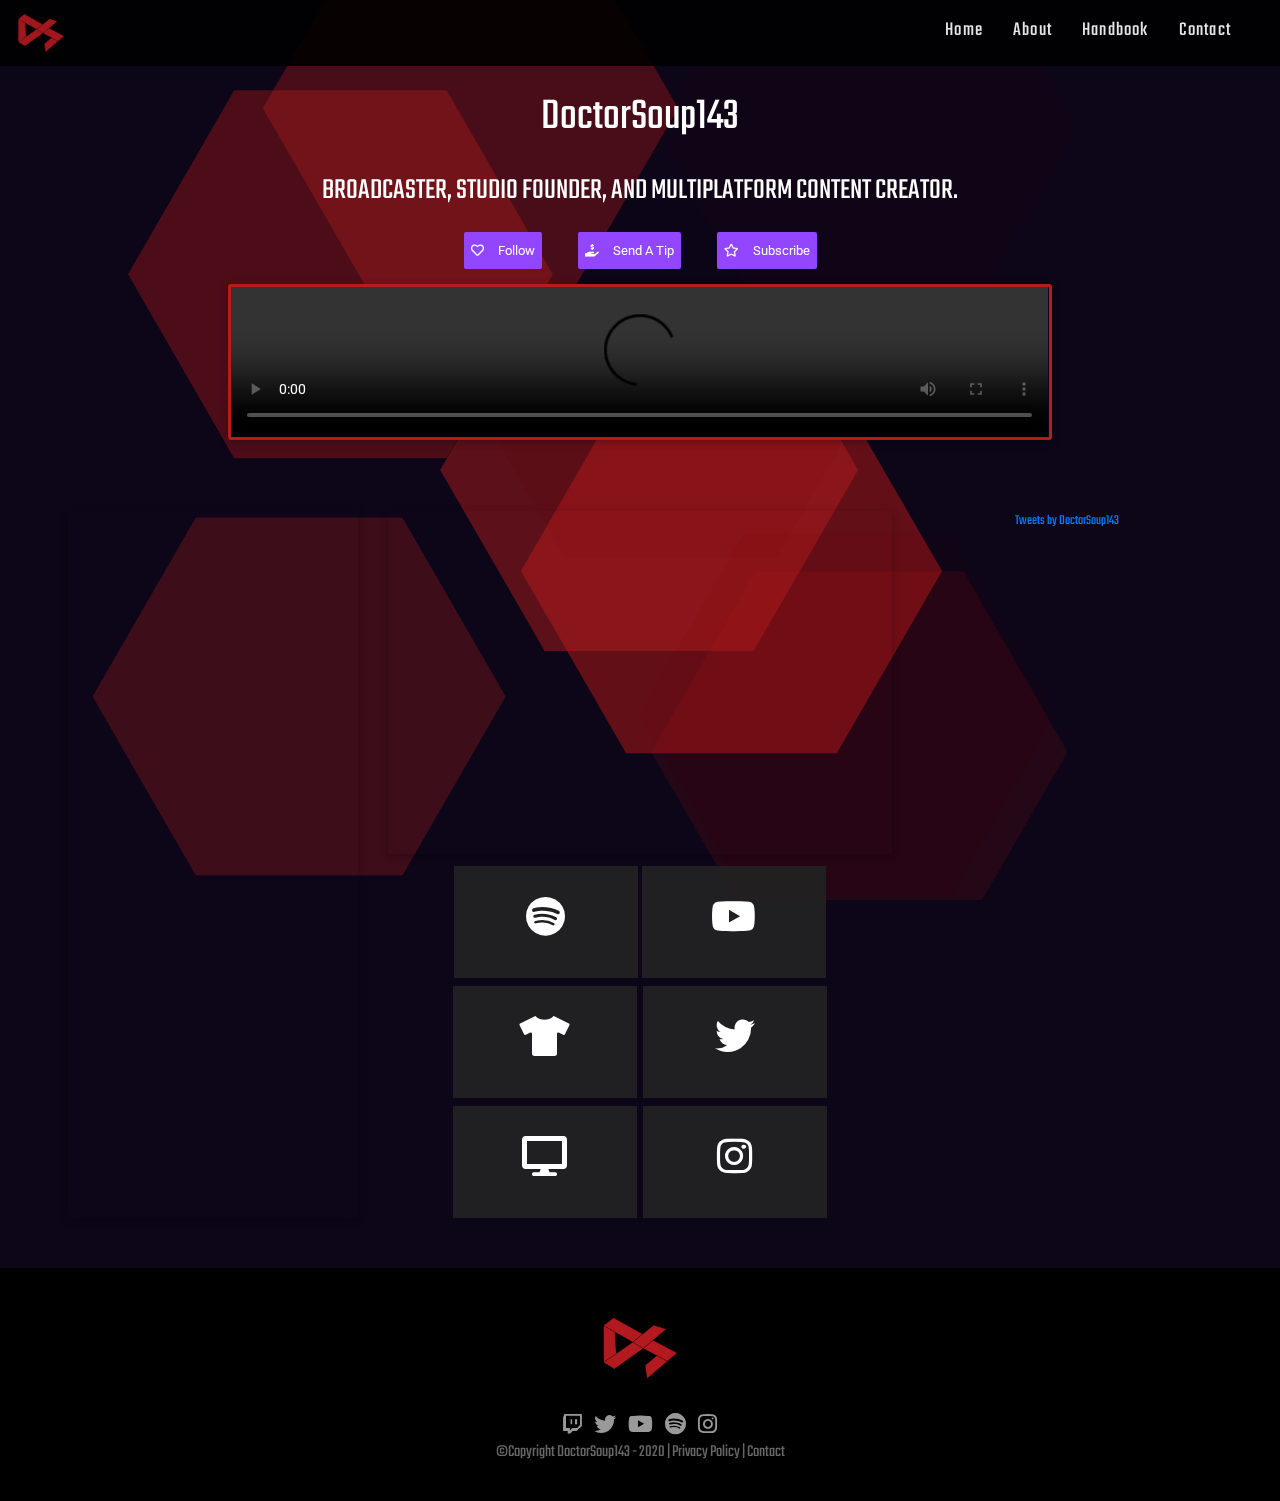
==== commit c763b645: "Idk" ====
--- a/index.html
+++ b/index.html
@@ -32,7 +32,7 @@
     <meta property="og:type" content="website" />
     <meta property="og:url" content="http://DoctorSoup143.tv" />
     <meta property="og:image" content="https://doctorsoup143.tv/media/logo.png" />
-    <meta property="og:description" content="Become Elite." />
+    <meta property="og:description" content="Escape From Tarkov god, tech genius, and eclectic music connoisseur." />
     <meta name="theme-color" content="#B71C1C">
 </head>
 
@@ -91,6 +91,7 @@
                 <!-- Set Volume To 40% -->
                 <script>
                     document.getElementById("video").volume = 0.15;
+
                 </script>
             </div>
         </div>
@@ -151,4 +152,6 @@
             </div>
         </div>
     </div>
-</footer></html>
+</footer>
+
+</html>
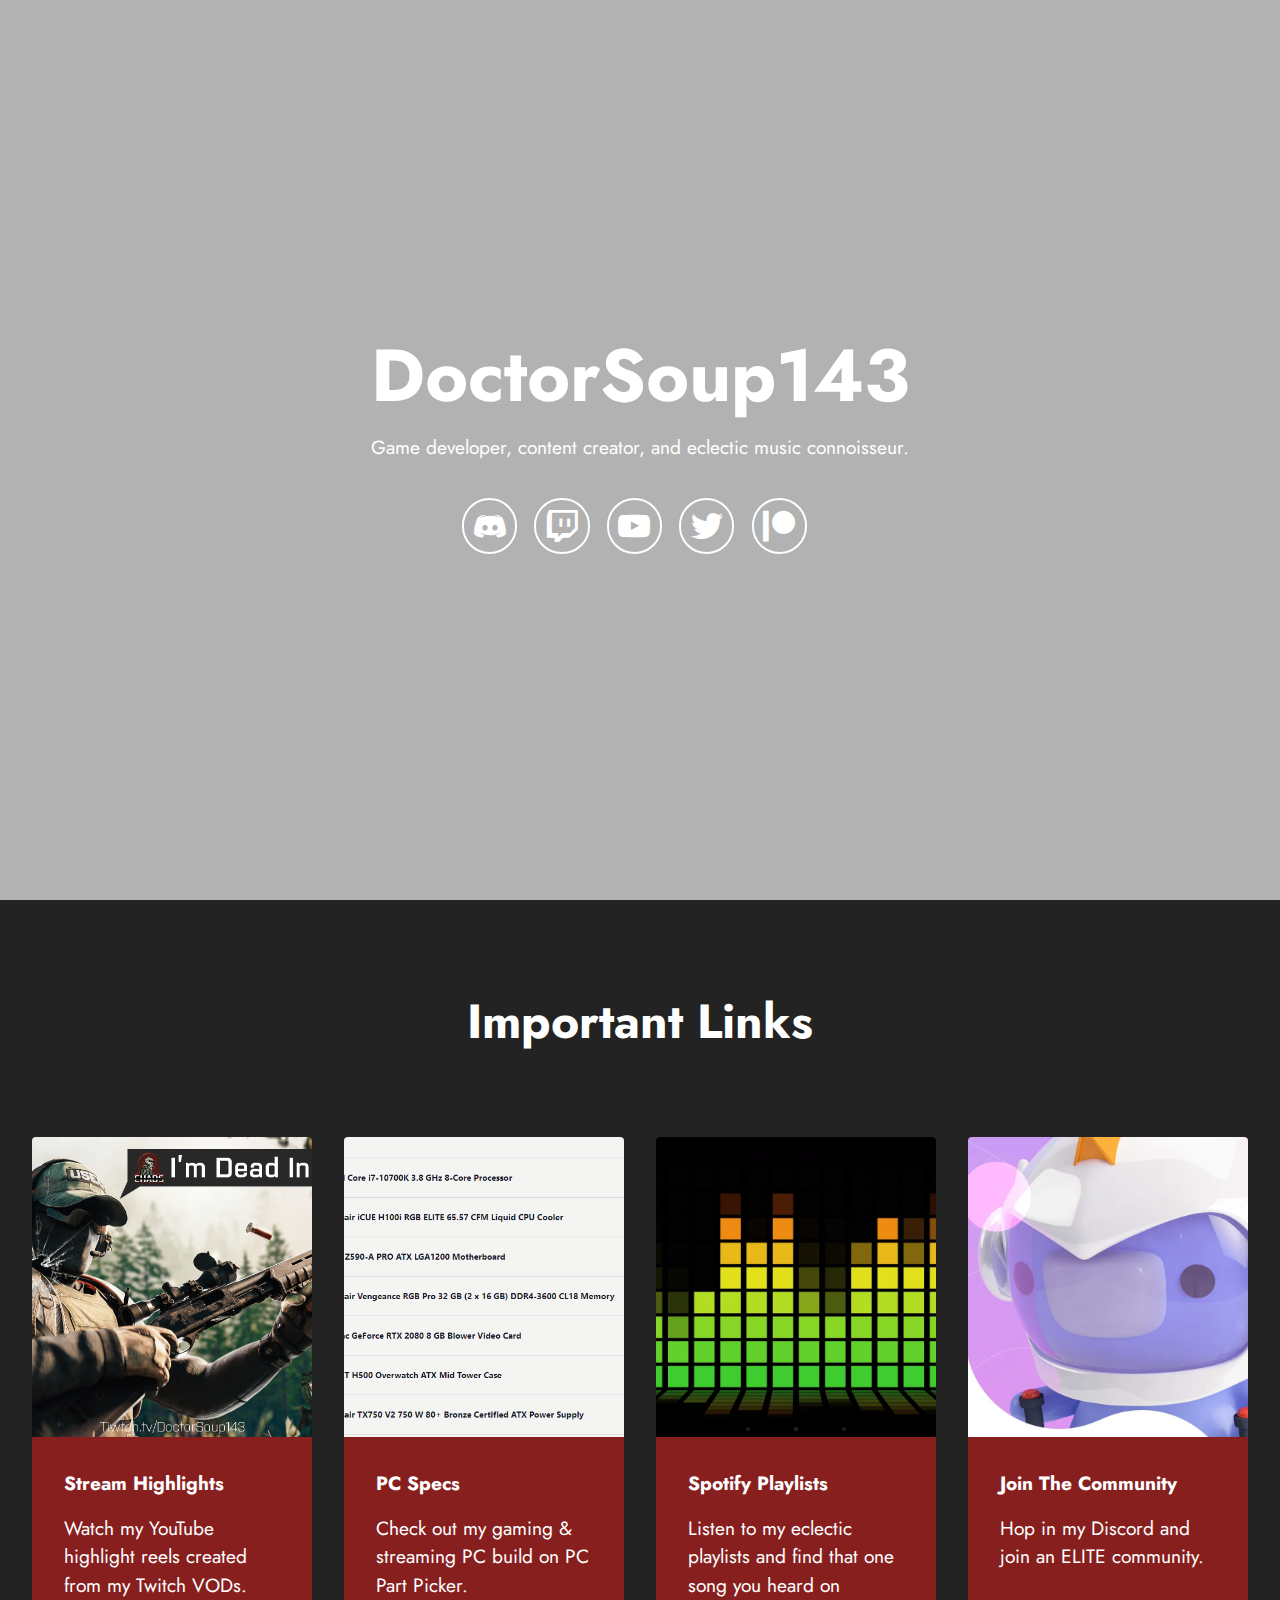
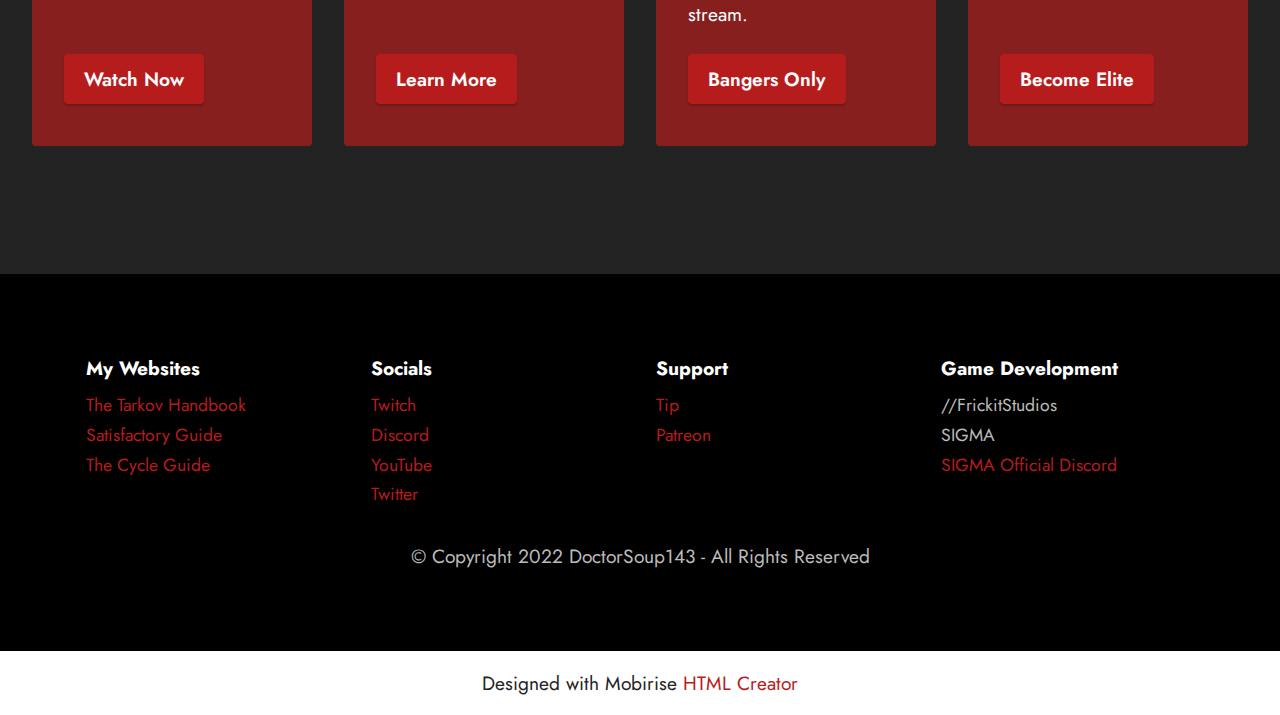
==== commit 1958ec86: "Complete Website Redesign" ====
--- a/index.html
+++ b/index.html
@@ -1,157 +1,196 @@
 <!DOCTYPE html>
-<html lang="en">
+<html  >
+<head>
+  <!-- Site made with Mobirise Website Builder v5.6.8, https://mobirise.com -->
+  <meta charset="UTF-8">
+  <meta http-equiv="X-UA-Compatible" content="IE=edge">
+  <meta name="generator" content="Mobirise v5.6.8, mobirise.com">
+  <meta name="twitter:card" content="summary_large_image"/>
+  <meta name="twitter:image:src" content="assets/images/index-meta.png">
+  <meta property="og:image" content="assets/images/index-meta.png">
+  <meta name="twitter:title" content="Home">
+  <meta name="viewport" content="width=device-width, initial-scale=1, minimum-scale=1">
+  <link rel="shortcut icon" href="assets/images/logo5.png" type="image/x-icon">
+  <meta name="description" content="">
+  
+  
+  <title>Home</title>
+  <link rel="stylesheet" href="assets/bootstrap/css/bootstrap.min.css">
+  <link rel="stylesheet" href="assets/bootstrap/css/bootstrap-grid.min.css">
+  <link rel="stylesheet" href="assets/bootstrap/css/bootstrap-reboot.min.css">
+  <link rel="stylesheet" href="assets/socicon/css/styles.css">
+  <link rel="stylesheet" href="assets/theme/css/style.css">
+  <link rel="preload" href="https://fonts.googleapis.com/css?family=Jost:100,200,300,400,500,600,700,800,900,100i,200i,300i,400i,500i,600i,700i,800i,900i&display=swap" as="style" onload="this.onload=null;this.rel='stylesheet'">
+  <noscript><link rel="stylesheet" href="https://fonts.googleapis.com/css?family=Jost:100,200,300,400,500,600,700,800,900,100i,200i,300i,400i,500i,600i,700i,800i,900i&display=swap"></noscript>
+  <link rel="preload" as="style" href="assets/mobirise/css/mbr-additional.css"><link rel="stylesheet" href="assets/mobirise/css/mbr-additional.css" type="text/css">
+  
+  
+  
+  
+</head>
+<body>
+  
+  <section data-bs-version="5.1" class="header13 cid-tao8Tj4z4r mbr-fullscreen" data-bg-video="https://vimeo.com/709891617" id="header13-7">
 
-<head>
-    <!-- Boostrap -->
-    <meta charset="utf-8">
-    <meta name="viewport" content="width=device-width, initial-scale=1">
-    <link rel="stylesheet" href="https://maxcdn.bootstrapcdn.com/bootstrap/4.1.3/css/bootstrap.min.css">
-    <script src="https://ajax.googleapis.com/ajax/libs/jquery/3.3.1/jquery.min.js"></script>
-    <script src="https://cdnjs.cloudflare.com/ajax/libs/popper.js/1.14.3/umd/popper.min.js"></script>
-    <script src="https://maxcdn.bootstrapcdn.com/bootstrap/4.1.3/js/bootstrap.min.js"></script>
-    <!-- Remove Browser Cache -->
-    <meta http-equiv="Cache-Control" content="no-cache, no-store, must-revalidate" />
-    <meta http-equiv="Pragma" content="no-cache" />
-    <meta http-equiv="Expires" content="0" />
-    <!-- Page Properties -->
-    <title>Home | DoctorSoup143</title>
-    <meta name="description" content="Broadcaster, competitive team founder, and multiplatform content creator.">
-    <meta name="author" content="DoctorSoup143">
-    <meta property="og:image" content="media/logo.png" />
-    <link rel="icon" href="media/logo.ico" type="image/x-icon" />
-    <link rel="shortcut icon" href="media/logo.ico" type="image/x-icon" />
-    <!-- CSS Links -->
-    <link href="https://fonts.googleapis.com/css?family=Teko:300" rel="stylesheet">
-    <link rel="stylesheet" href="fonts/fontawesome-free-5.0.13-css/fontawesome-all.min.css">
-    <link rel="stylesheet" href="css/styles.css">
-    <link href="https://fonts.googleapis.com/css?family=Roboto" rel="stylesheet">
-    <!-- JS Links -->
-    <script src="js/jquery-3.3.1.min.js"></script>
-    <!-- More Site Properties -->
-    <meta property="og:title" content="DoctorSoup143.tv" />
-    <meta property="og:type" content="website" />
-    <meta property="og:url" content="http://DoctorSoup143.tv" />
-    <meta property="og:image" content="https://doctorsoup143.tv/media/logo.png" />
-    <meta property="og:description" content="Escape From Tarkov god, tech genius, and eclectic music connoisseur." />
-    <meta name="theme-color" content="#B71C1C">
-</head>
+    
 
-<body>
-    <!-- Nav Bar -->
-    <div class="navbar">
-        <nav>
-            <a href=""><img src="media/logo.png" width="50" height="50"></a>
-            <ul>
-                <li>
-                    <a href="https://DoctorSoup143.tv/" class="hover_link">Home</a>
-                </li>
-                <li>
-                    <a href="https://DoctorSoup143.tv/About" class="hover_link">About</a>
-                </li>
-                <li>
-                    <a href="https://TheTarkovHandbook.DoctorSoup143.tv/" class="hover_link">Handbook</a>
-                </li>
-                <li>
-                    <a href="https://DoctorSoup143.tv/Contact" class="hover_link">Contact</a>
-                </li>
-            </ul>
-        </nav>
-    </div>
-    <br />
-    <br />
-    <br />
-    <br />
+    <div class="mbr-fallback-image disabled"></div>
+    <div class="mbr-overlay" style="opacity: 0.3; background-color: rgb(0, 0, 0);"></div>
 
-    <!-- Name & Description -->
-    <div class="container-fluid">
-        <div class="text-div" align="center">
-            <p style=" font-size: 45px;">DoctorSoup143</p>
-            <p style=" font-size: 30px;">BROADCASTER, STUDIO FOUNDER, AND MULTIPLATFORM CONTENT CREATOR.</p>
-        </div>
-        <div class="row justify-content-md-center">
-            <div class="col-0" align="center">
-                <a href="https://www.twitch.tv/DoctorSoup143" target="_blank" class="Twitch-button"><span class="left"><i class="far fa-heart"></i></span><span class="right">Follow</span></a>
-            </div>
-            <div class="col-0" align="center">
-                <a href="https://streamlabs.com/DoctorSoup143" target="_blank" class="Twitch-button"><span class="left"><i class="fas fa-hand-holding-usd"></i></span><span class="right">Send A Tip</span></a>
-            </div>
-            <div class="col-0" align="center">
-                <a href="https://www.twitch.tv/products/doctorsoup143" target="_blank" class="Twitch-button"><span class="left"><i class="far fa-star"></i></span><span class="right">Subscribe</span></a>
-            </div>
-        </div>
-        <br>
-
-        <!-- Channel Trailer -->
-        <div class="row justify-content-md-center">
-            <div class="col-12 col-md-8">
-                <video id="video" class="video" autoplay controls>
-                    <source src="media/elite.mp4" type="video/mp4">
-                    Your browser doesn't support playing this video.
-                </video>
-                <!-- Set Volume To 40% -->
-                <script>
-                    document.getElementById("video").volume = 0.15;
-
-                </script>
-            </div>
-        </div>
-        <br>
-        <br>
-        <br>
-
-        <!-- Discord iFrame -->
-        <div class="row justify-content-md-center">
-            <div class="col-12 col-md-3" align="center">
-                <iframe id="discord" src="https://discordapp.com/widget?id=147039228830810112&amp;theme=dark"></iframe>
-            </div>
-
-            <!-- YouTube iFrame -->
-            <div class="col-12 col-md-5" align="center">
-                <iframe id="youtube" src="https://www.youtube.com/embed/videoseries?list=PLP0S2sZXpd0M2AZxS9ActYzlc9AAJXJE-&showinfo=1&rel=0"></iframe>
-
-                <!-- Specs & Spotify Tiles -->
-                <button class="tiles" onclick="window.location.href='https://open.spotify.com/user/qpxp7w8922gn0gd25b6xwv2v7?si=VC5li0fGS8asgzrOJ2JBGg'"><i class="fab fa-spotify"></i>
-                    <button class="tiles" onclick="window.location.href='https://www.youtube.com/channel/UC2LgikNXNwuHifq7XpQD4vA?view_as=subscriber'"><i class="fab fa-youtube"></i></button>
-                    <button class="tiles" onclick="window.location.href='https://DoctorSoup143.tv/Merch'"><i class="fas fa-tshirt"></i></button>
-                    <button class="tiles" onclick="window.location.href='https://twitter.com/DoctorSoup143'"><i class="fab fa-twitter"></i></button>
-                    <button class="tiles" onclick="window.location.href='https://DoctorSoup143.tv/Specs'"><i class="fas fa-desktop"></i></button>
-                    <button class="tiles" onclick="window.location.href='https://www.instagram.com/DoctorSoup143/'"><i class="fab fa-instagram"></i></button>
-            </div>
-
-            <!-- Twitter iFrame -->
-            <div class="col-12 col-md-3" align="center">
-                <a class="twitter-timeline" data-width="100%" data-height="50.5em" data-theme="dark" href="https://twitter.com/DoctorSoup143">Tweets by DoctorSoup143</a>
-                <script async src="https://platform.twitter.com/widgets.js" charset="utf-8"></script>
-            </div>
-        </div>
-
-        <!-- Particles Background -->
-        <div id="particles-js"></div>
-        <script type="text/javascript" src="js/particles.js"></script>
-        <script type="text/javascript" src="js/app.js"></script>
-        <br>
-        <br>
-
-    </div>
-</body>
-
-<footer>
-    <!-- Footer -->
-    <div class="containner-fluid">
-        <div class="footer-inner">
-            <img src="media/logo.png" width="80" height="80"></img>
-            <div class="social">
-                <a href="https://Twitch.tv/DoctorSoup143" class="fab fa-twitch" target="_blank"></a>
-                <a href="https://twitter.com/DoctorSoup143" class="fab fa-twitter" target="_blank"></a>
-                <a href="https://www.youtube.com/channel/UC2LgikNXNwuHifq7XpQD4vA?" class="fab fa-youtube" target="_blank"></a>
-                <a href="https://open.spotify.com/user/qpxp7w8922gn0gd25b6xwv2v7?si=VC5li0fGS8asgzrOJ2JBGg" class="fab fa-spotify" target="_blank"></a>
-                <a href="https://www.instagram.com/DoctorSoup143/" class="fab fa-instagram" target="_blank"></a>
-            </div>
-            <div class="legal">
-                <p>©Copyright DoctorSoup143 - 2020 | <a href="http://DoctorSoup143.tv/Privacy">Privacy Policy</a> | <a href="http://DoctorSoup143.tv/Contact">Contact</a></p>
+    <div class="align-center container-fluid">
+        <div class="row justify-content-center">
+            <div class="col-12 col-lg-12">
+                <h1 class="mbr-section-title mbr-fonts-style mb-3 display-1"><strong>DoctorSoup143</strong></h1>
+                <h2 class="mbr-section-subtitle mbr-fonts-style mb-3 display-7">Game developer, content creator, and eclectic music connoisseur.</h2>
+                
+                
+                <div class="social-row display-7 mt-5">
+                    <div class="soc-item">
+                        <a href="https://discord.gg/Psx6kPrr.com">
+                            <span class="mbr-iconfont socicon-discord socicon"></span>
+                        </a>
+                    </div>
+                    <div class="soc-item">
+                        <a href="https://www.twitch.tv/doctorsoup143" target="_blank">
+                            <span class="mbr-iconfont socicon-twitch socicon"></span>
+                        </a>
+                    </div>
+                    <div class="soc-item">
+                        <a href="https://www.youtube.com/channel/UC2LgikNXNwuHifq7XpQD4vA" target="_blank">
+                            <span class="mbr-iconfont socicon-youtube socicon"></span>
+                        </a>
+                    </div>
+                    <div class="soc-item">
+                        <a href="https://www.reddit.com/r/EscapefromTarkov/" target="_blank">
+                            <span class="mbr-iconfont socicon-twitter socicon"></span>
+                        </a>
+                    </div>
+                    <div class="soc-item">
+                        <a href="https://www.patreon.com/DoctorSoup143" target="_blank">
+                            <span class="mbr-iconfont socicon-patreon socicon"></span>
+                        </a>
+                    </div>
+                </div>
             </div>
         </div>
     </div>
-</footer>
+</section>
 
-</html>
+<section data-bs-version="5.1" class="gallery3 cid-taiH9Nzu5c" id="gallery3-5">
+    
+    
+    <div class="container-fluid">
+        <div class="mbr-section-head">
+            <h4 class="mbr-section-title mbr-fonts-style align-center mb-0 display-2"><strong>Important Links</strong></h4>
+            <h5 class="mbr-section-subtitle mbr-fonts-style align-center mb-0 mt-2 display-5">Images with Title and Text</h5>
+        </div>
+        <div class="row mt-4">
+            <div class="item features-image сol-12 col-md-6 col-lg-3">
+                <div class="item-wrapper">
+                    <div class="item-img">
+                        <img src="assets/images/dead-inside.png" alt="">
+                    </div>
+                    <div class="item-content">
+                        <h5 class="item-title mbr-fonts-style display-7">
+                            <strong>Stream Highlights</strong></h5>
+                        
+                        <p class="mbr-text mbr-fonts-style mt-3 display-7">Watch my YouTube highlight reels created from my Twitch VODs.</p>
+                    </div>
+                    <div class="mbr-section-btn item-footer mt-2"><a href="https://www.youtube.com/channel/UC2LgikNXNwuHifq7XpQD4vA" class="btn btn-primary item-btn display-7" target="_blank">Watch Now</a></div>
+                </div>
+            </div>
+            <div class="item features-image сol-12 col-md-6 col-lg-3">
+                <div class="item-wrapper">
+                    <div class="item-img">
+                        <img src="assets/images/6ba7513560d74670c06cc4e9137666a7.png" alt="">
+                    </div>
+                    <div class="item-content">
+                        <h5 class="item-title mbr-fonts-style display-7">
+                            <strong>PC Specs</strong></h5>
+                        
+                        <p class="mbr-text mbr-fonts-style mt-3 display-7">
+                            Check out my gaming &amp; streaming PC build on PC Part Picker.</p>
+                    </div>
+                    <div class="mbr-section-btn item-footer mt-2"><a href="https://pcpartpicker.com/user/DoctorSoup143/saved/#view=n7Gt3C" class="btn btn-primary item-btn display-7" target="_blank">Learn More</a></div>
+                </div>
+            </div>
+            <div class="item features-image сol-12 col-md-6 col-lg-3">
+                <div class="item-wrapper">
+                    <div class="item-img">
+                        <img src="assets/images/61uj7s1t4nl.webp" alt="">
+                    </div>
+                    <div class="item-content">
+                        <h5 class="item-title mbr-fonts-style display-7">
+                            <strong>Spotify Playlists</strong></h5>
+                        
+                        <p class="mbr-text mbr-fonts-style mt-3 display-7">Listen to my eclectic playlists and find that one song you heard on stream.</p>
+                    </div>
+                    <div class="mbr-section-btn item-footer mt-2"><a href="https://open.spotify.com/user/qpxp7w8922gn0gd25b6xwv2v7?si=254858c39d3847b2" class="btn btn-primary item-btn display-7" target="_blank">Bangers Only</a></div>
+                </div>
+            </div>
+            <div class="item features-image сol-12 col-md-6 col-lg-3">
+                <div class="item-wrapper">
+                    <div class="item-img">
+                        <img src="assets/images/1-4rh8u4pykfsy7ktcglsrq.0.webp" alt="" title="">
+                    </div>
+                    <div class="item-content">
+                        <h5 class="item-title mbr-fonts-style display-7"><strong>Join The Community</strong></h5>
+                        
+                        <p class="mbr-text mbr-fonts-style mt-3 display-7">Hop in my Discord and join an ELITE community.</p>
+                    </div>
+                    <div class="mbr-section-btn item-footer mt-2"><a href="https://discord.gg/Psx6kPr" class="btn btn-primary item-btn display-7" target="_blank">Become Elite</a></div>
+                </div>
+            </div>
+        </div>
+    </div>
+</section>
+
+<section data-bs-version="5.1" class="footer2 cid-taiDZiBtjl" once="footers" id="footer2-1">
+
+    
+
+    
+    
+    <div class="container">
+        <div class="row mbr-white">
+            <div class="col-6 col-md-4 col-lg-3">
+                <h5 class="mbr-section-subtitle mbr-fonts-style mb-2 display-7"><strong>My Websites</strong></h5>
+                <ul class="list mbr-fonts-style display-4">
+                    <li class="mbr-text item-wrap"><a href="https://thetarkovhandbook.com/" class="text-primary" target="_blank">The Tarkov Handbook</a></li>
+                    <li class="mbr-text item-wrap"><a href="https://doctorsoup143.github.io/Satisfactory-Site/" class="text-primary" target="_blank">Satisfactory Guide</a></li>
+                    <li class="mbr-text item-wrap"><a href="https://doctorsoup143.github.io/The-Cycle--Frontier-Guide/" class="text-primary" target="_blank">The Cycle Guide</a></li>
+                </ul>
+            </div>
+            <div class="col-6 col-md-4 col-lg-3">
+                <h5 class="mbr-section-subtitle mbr-fonts-style mb-2 display-7">
+                    <strong>Socials</strong></h5>
+                <ul class="list mbr-fonts-style display-4">
+                    <li class="mbr-text item-wrap"><a href="https://www.twitch.tv/doctorsoup143" class="text-primary" target="_blank">Twitch</a></li>
+                    <li class="mbr-text item-wrap"><a href="https://discord.com/invite/Psx6kPr" class="text-primary" target="_blank">Discord</a></li><li class="mbr-text item-wrap"><a href="https://www.youtube.com/channel/UC2LgikNXNwuHifq7XpQD4vA" class="text-primary" target="_blank">YouTube</a></li><li class="mbr-text item-wrap"><a href="https://twitter.com/DoctorSoup143" class="text-primary" target="_blank">Twitter</a></li>
+                </ul>
+            </div>
+            <div class="col-6 col-md-4 col-lg-3">
+                <h5 class="mbr-section-subtitle mbr-fonts-style mb-2 display-7">
+                    <strong>Support</strong></h5>
+                <ul class="list mbr-fonts-style display-4">
+                    <li class="mbr-text item-wrap"><a href="https://streamlabs.com/doctorsoup1431/tip" class="text-primary" target="_blank">Tip</a></li><li class="mbr-text item-wrap"><a href="https://www.patreon.com/DoctorSoup143" class="text-primary" target="_blank">Patreon</a></li>
+                </ul>
+            </div>
+            <div class="col-6 col-md-4 col-lg-3">
+                <h5 class="mbr-section-subtitle mbr-fonts-style mb-2 display-7"><strong>Game Development</strong></h5>
+                <ul class="list mbr-fonts-style display-4">
+                    <li class="mbr-text item-wrap">//FrickitStudios</li><li class="mbr-text item-wrap">SIGMA</li><li class="mbr-text item-wrap"><a href="https://discord.gg/BpDXdfe" class="text-primary" target="_blank">SIGMA Official Discord</a></li>
+                </ul>
+            </div>
+            <div class="col-12 mt-4">
+                <p class="mbr-text mb-0 mbr-fonts-style copyright align-center display-7">
+                    © Copyright 2022 DoctorSoup143 - All Rights Reserved
+                </p>
+            </div>
+        </div>
+    </div>
+</section><section class="display-7" style="padding: 0;align-items: center;justify-content: center;flex-wrap: wrap;    align-content: center;display: flex;position: relative;height: 4rem;"><a href="https://mobiri.se/2773091" style="flex: 1 1;height: 4rem;position: absolute;width: 100%;z-index: 1;"><img alt="" style="height: 4rem;" src="[data-uri]"></a><p style="margin: 0;text-align: center;" class="display-7">Designed with Mobirise &#8204;</p><a style="z-index:1" href="https://mobirise.com/html-builder.html">HTML Creator</a></section><script src="assets/bootstrap/js/bootstrap.bundle.min.js"></script>  <script src="assets/smoothscroll/smooth-scroll.js"></script>  <script src="assets/ytplayer/index.js"></script>  <script src="assets/vimeoplayer/player.js"></script>  <script src="assets/theme/js/script.js"></script>  
+  
+  
+</body>
+</html>--- a/assets/socicon/css/styles.css
+++ b/assets/socicon/css/styles.css
@@ -0,0 +1,934 @@
+@charset "UTF-8";
+
+@font-face {
+  font-family: 'Socicon';
+  src:  url('../fonts/socicon.eot');
+  src:  url('../fonts/socicon.eot?#iefix') format('embedded-opentype'),
+    url('../fonts/socicon.woff2') format('woff2'),
+    url('../fonts/socicon.ttf') format('truetype'),
+    url('../fonts/socicon.woff') format('woff'),
+    url('../fonts/socicon.svg#socicon') format('svg');
+  font-weight: normal;
+  font-style: normal;
+  font-display: swap;
+}
+
+[data-icon]:before {
+  font-family: "socicon" !important;
+  content: attr(data-icon);
+  font-style: normal !important;
+  font-weight: normal !important;
+  font-variant: normal !important;
+  text-transform: none !important;
+  speak: none;
+  line-height: 1;
+  -webkit-font-smoothing: antialiased;
+  -moz-osx-font-smoothing: grayscale;
+}
+
+[class^="socicon-"], [class*=" socicon-"] {
+  /* use !important to prevent issues with browser extensions that change fonts */
+  font-family: 'Socicon' !important;
+  speak: none;
+  font-style: normal;
+  font-weight: normal;
+  font-variant: normal;
+  text-transform: none;
+  line-height: 1;
+
+  /* Better Font Rendering =========== */
+  -webkit-font-smoothing: antialiased;
+  -moz-osx-font-smoothing: grayscale;
+}
+
+.socicon-eitaa:before {
+  content: "\e97c";
+}
+.socicon-soroush:before {
+  content: "\e97d";
+}
+.socicon-bale:before {
+  content: "\e97e";
+}
+.socicon-zazzle:before {
+  content: "\e97b";
+}
+.socicon-society6:before {
+  content: "\e97a";
+}
+.socicon-redbubble:before {
+  content: "\e979";
+}
+.socicon-avvo:before {
+  content: "\e978";
+}
+.socicon-stitcher:before {
+  content: "\e977";
+}
+.socicon-googlehangouts:before {
+  content: "\e974";
+}
+.socicon-dlive:before {
+  content: "\e975";
+}
+.socicon-vsco:before {
+  content: "\e976";
+}
+.socicon-flipboard:before {
+  content: "\e973";
+}
+.socicon-ubuntu:before {
+  content: "\e958";
+}
+.socicon-artstation:before {
+  content: "\e959";
+}
+.socicon-invision:before {
+  content: "\e95a";
+}
+.socicon-torial:before {
+  content: "\e95b";
+}
+.socicon-collectorz:before {
+  content: "\e95c";
+}
+.socicon-seenthis:before {
+  content: "\e95d";
+}
+.socicon-googleplaymusic:before {
+  content: "\e95e";
+}
+.socicon-debian:before {
+  content: "\e95f";
+}
+.socicon-filmfreeway:before {
+  content: "\e960";
+}
+.socicon-gnome:before {
+  content: "\e961";
+}
+.socicon-itchio:before {
+  content: "\e962";
+}
+.socicon-jamendo:before {
+  content: "\e963";
+}
+.socicon-mix:before {
+  content: "\e964";
+}
+.socicon-sharepoint:before {
+  content: "\e965";
+}
+.socicon-tinder:before {
+  content: "\e966";
+}
+.socicon-windguru:before {
+  content: "\e967";
+}
+.socicon-cdbaby:before {
+  content: "\e968";
+}
+.socicon-elementaryos:before {
+  content: "\e969";
+}
+.socicon-stage32:before {
+  content: "\e96a";
+}
+.socicon-tiktok:before {
+  content: "\e96b";
+}
+.socicon-gitter:before {
+  content: "\e96c";
+}
+.socicon-letterboxd:before {
+  content: "\e96d";
+}
+.socicon-threema:before {
+  content: "\e96e";
+}
+.socicon-splice:before {
+  content: "\e96f";
+}
+.socicon-metapop:before {
+  content: "\e970";
+}
+.socicon-naver:before {
+  content: "\e971";
+}
+.socicon-remote:before {
+  content: "\e972";
+}
+.socicon-internet:before {
+  content: "\e957";
+}
+.socicon-moddb:before {
+  content: "\e94b";
+}
+.socicon-indiedb:before {
+  content: "\e94c";
+}
+.socicon-traxsource:before {
+  content: "\e94d";
+}
+.socicon-gamefor:before {
+  content: "\e94e";
+}
+.socicon-pixiv:before {
+  content: "\e94f";
+}
+.socicon-myanimelist:before {
+  content: "\e950";
+}
+.socicon-blackberry:before {
+  content: "\e951";
+}
+.socicon-wickr:before {
+  content: "\e952";
+}
+.socicon-spip:before {
+  content: "\e953";
+}
+.socicon-napster:before {
+  content: "\e954";
+}
+.socicon-beatport:before {
+  content: "\e955";
+}
+.socicon-hackerone:before {
+  content: "\e956";
+}
+.socicon-hackernews:before {
+  content: "\e946";
+}
+.socicon-smashwords:before {
+  content: "\e947";
+}
+.socicon-kobo:before {
+  content: "\e948";
+}
+.socicon-bookbub:before {
+  content: "\e949";
+}
+.socicon-mailru:before {
+  content: "\e94a";
+}
+.socicon-gitlab:before {
+  content: "\e945";
+}
+.socicon-instructables:before {
+  content: "\e944";
+}
+.socicon-portfolio:before {
+  content: "\e943";
+}
+.socicon-codered:before {
+  content: "\e940";
+}
+.socicon-origin:before {
+  content: "\e941";
+}
+.socicon-nextdoor:before {
+  content: "\e942";
+}
+.socicon-udemy:before {
+  content: "\e93f";
+}
+.socicon-livemaster:before {
+  content: "\e93e";
+}
+.socicon-crunchbase:before {
+  content: "\e93b";
+}
+.socicon-homefy:before {
+  content: "\e93c";
+}
+.socicon-calendly:before {
+  content: "\e93d";
+}
+.socicon-realtor:before {
+  content: "\e90f";
+}
+.socicon-tidal:before {
+  content: "\e910";
+}
+.socicon-qobuz:before {
+  content: "\e911";
+}
+.socicon-natgeo:before {
+  content: "\e912";
+}
+.socicon-mastodon:before {
+  content: "\e913";
+}
+.socicon-unsplash:before {
+  content: "\e914";
+}
+.socicon-homeadvisor:before {
+  content: "\e915";
+}
+.socicon-angieslist:before {
+  content: "\e916";
+}
+.socicon-codepen:before {
+  content: "\e917";
+}
+.socicon-slack:before {
+  content: "\e918";
+}
+.socicon-openaigym:before {
+  content: "\e919";
+}
+.socicon-logmein:before {
+  content: "\e91a";
+}
+.socicon-fiverr:before {
+  content: "\e91b";
+}
+.socicon-gotomeeting:before {
+  content: "\e91c";
+}
+.socicon-aliexpress:before {
+  content: "\e91d";
+}
+.socicon-guru:before {
+  content: "\e91e";
+}
+.socicon-appstore:before {
+  content: "\e91f";
+}
+.socicon-homes:before {
+  content: "\e920";
+}
+.socicon-zoom:before {
+  content: "\e921";
+}
+.socicon-alibaba:before {
+  content: "\e922";
+}
+.socicon-craigslist:before {
+  content: "\e923";
+}
+.socicon-wix:before {
+  content: "\e924";
+}
+.socicon-redfin:before {
+  content: "\e925";
+}
+.socicon-googlecalendar:before {
+  content: "\e926";
+}
+.socicon-shopify:before {
+  content: "\e927";
+}
+.socicon-freelancer:before {
+  content: "\e928";
+}
+.socicon-seedrs:before {
+  content: "\e929";
+}
+.socicon-bing:before {
+  content: "\e92a";
+}
+.socicon-doodle:before {
+  content: "\e92b";
+}
+.socicon-bonanza:before {
+  content: "\e92c";
+}
+.socicon-squarespace:before {
+  content: "\e92d";
+}
+.socicon-toptal:before {
+  content: "\e92e";
+}
+.socicon-gust:before {
+  content: "\e92f";
+}
+.socicon-ask:before {
+  content: "\e930";
+}
+.socicon-trulia:before {
+  content: "\e931";
+}
+.socicon-loomly:before {
+  content: "\e932";
+}
+.socicon-ghost:before {
+  content: "\e933";
+}
+.socicon-upwork:before {
+  content: "\e934";
+}
+.socicon-fundable:before {
+  content: "\e935";
+}
+.socicon-booking:before {
+  content: "\e936";
+}
+.socicon-googlemaps:before {
+  content: "\e937";
+}
+.socicon-zillow:before {
+  content: "\e938";
+}
+.socicon-niconico:before {
+  content: "\e939";
+}
+.socicon-toneden:before {
+  content: "\e93a";
+}
+.socicon-augment:before {
+  content: "\e908";
+}
+.socicon-bitbucket:before {
+  content: "\e909";
+}
+.socicon-fyuse:before {
+  content: "\e90a";
+}
+.socicon-yt-gaming:before {
+  content: "\e90b";
+}
+.socicon-sketchfab:before {
+  content: "\e90c";
+}
+.socicon-mobcrush:before {
+  content: "\e90d";
+}
+.socicon-microsoft:before {
+  content: "\e90e";
+}
+.socicon-pandora:before {
+  content: "\e907";
+}
+.socicon-messenger:before {
+  content: "\e906";
+}
+.socicon-gamewisp:before {
+  content: "\e905";
+}
+.socicon-bloglovin:before {
+  content: "\e904";
+}
+.socicon-tunein:before {
+  content: "\e903";
+}
+.socicon-gamejolt:before {
+  content: "\e901";
+}
+.socicon-trello:before {
+  content: "\e902";
+}
+.socicon-spreadshirt:before {
+  content: "\e900";
+}
+.socicon-500px:before {
+  content: "\e000";
+}
+.socicon-8tracks:before {
+  content: "\e001";
+}
+.socicon-airbnb:before {
+  content: "\e002";
+}
+.socicon-alliance:before {
+  content: "\e003";
+}
+.socicon-amazon:before {
+  content: "\e004";
+}
+.socicon-amplement:before {
+  content: "\e005";
+}
+.socicon-android:before {
+  content: "\e006";
+}
+.socicon-angellist:before {
+  content: "\e007";
+}
+.socicon-apple:before {
+  content: "\e008";
+}
+.socicon-appnet:before {
+  content: "\e009";
+}
+.socicon-baidu:before {
+  content: "\e00a";
+}
+.socicon-bandcamp:before {
+  content: "\e00b";
+}
+.socicon-battlenet:before {
+  content: "\e00c";
+}
+.socicon-mixer:before {
+  content: "\e00d";
+}
+.socicon-bebee:before {
+  content: "\e00e";
+}
+.socicon-bebo:before {
+  content: "\e00f";
+}
+.socicon-behance:before {
+  content: "\e010";
+}
+.socicon-blizzard:before {
+  content: "\e011";
+}
+.socicon-blogger:before {
+  content: "\e012";
+}
+.socicon-buffer:before {
+  content: "\e013";
+}
+.socicon-chrome:before {
+  content: "\e014";
+}
+.socicon-coderwall:before {
+  content: "\e015";
+}
+.socicon-curse:before {
+  content: "\e016";
+}
+.socicon-dailymotion:before {
+  content: "\e017";
+}
+.socicon-deezer:before {
+  content: "\e018";
+}
+.socicon-delicious:before {
+  content: "\e019";
+}
+.socicon-deviantart:before {
+  content: "\e01a";
+}
+.socicon-diablo:before {
+  content: "\e01b";
+}
+.socicon-digg:before {
+  content: "\e01c";
+}
+.socicon-discord:before {
+  content: "\e01d";
+}
+.socicon-disqus:before {
+  content: "\e01e";
+}
+.socicon-douban:before {
+  content: "\e01f";
+}
+.socicon-draugiem:before {
+  content: "\e020";
+}
+.socicon-dribbble:before {
+  content: "\e021";
+}
+.socicon-drupal:before {
+  content: "\e022";
+}
+.socicon-ebay:before {
+  content: "\e023";
+}
+.socicon-ello:before {
+  content: "\e024";
+}
+.socicon-endomodo:before {
+  content: "\e025";
+}
+.socicon-envato:before {
+  content: "\e026";
+}
+.socicon-etsy:before {
+  content: "\e027";
+}
+.socicon-facebook:before {
+  content: "\e028";
+}
+.socicon-feedburner:before {
+  content: "\e029";
+}
+.socicon-filmweb:before {
+  content: "\e02a";
+}
+.socicon-firefox:before {
+  content: "\e02b";
+}
+.socicon-flattr:before {
+  content: "\e02c";
+}
+.socicon-flickr:before {
+  content: "\e02d";
+}
+.socicon-formulr:before {
+  content: "\e02e";
+}
+.socicon-forrst:before {
+  content: "\e02f";
+}
+.socicon-foursquare:before {
+  content: "\e030";
+}
+.socicon-friendfeed:before {
+  content: "\e031";
+}
+.socicon-github:before {
+  content: "\e032";
+}
+.socicon-goodreads:before {
+  content: "\e033";
+}
+.socicon-google:before {
+  content: "\e034";
+}
+.socicon-googlescholar:before {
+  content: "\e035";
+}
+.socicon-googlegroups:before {
+  content: "\e036";
+}
+.socicon-googlephotos:before {
+  content: "\e037";
+}
+.socicon-googleplus:before {
+  content: "\e038";
+}
+.socicon-grooveshark:before {
+  content: "\e039";
+}
+.socicon-hackerrank:before {
+  content: "\e03a";
+}
+.socicon-hearthstone:before {
+  content: "\e03b";
+}
+.socicon-hellocoton:before {
+  content: "\e03c";
+}
+.socicon-heroes:before {
+  content: "\e03d";
+}
+.socicon-smashcast:before {
+  content: "\e03e";
+}
+.socicon-horde:before {
+  content: "\e03f";
+}
+.socicon-houzz:before {
+  content: "\e040";
+}
+.socicon-icq:before {
+  content: "\e041";
+}
+.socicon-identica:before {
+  content: "\e042";
+}
+.socicon-imdb:before {
+  content: "\e043";
+}
+.socicon-instagram:before {
+  content: "\e044";
+}
+.socicon-issuu:before {
+  content: "\e045";
+}
+.socicon-istock:before {
+  content: "\e046";
+}
+.socicon-itunes:before {
+  content: "\e047";
+}
+.socicon-keybase:before {
+  content: "\e048";
+}
+.socicon-lanyrd:before {
+  content: "\e049";
+}
+.socicon-lastfm:before {
+  content: "\e04a";
+}
+.socicon-line:before {
+  content: "\e04b";
+}
+.socicon-linkedin:before {
+  content: "\e04c";
+}
+.socicon-livejournal:before {
+  content: "\e04d";
+}
+.socicon-lyft:before {
+  content: "\e04e";
+}
+.socicon-macos:before {
+  content: "\e04f";
+}
+.socicon-mail:before {
+  content: "\e050";
+}
+.socicon-medium:before {
+  content: "\e051";
+}
+.socicon-meetup:before {
+  content: "\e052";
+}
+.socicon-mixcloud:before {
+  content: "\e053";
+}
+.socicon-modelmayhem:before {
+  content: "\e054";
+}
+.socicon-mumble:before {
+  content: "\e055";
+}
+.socicon-myspace:before {
+  content: "\e056";
+}
+.socicon-newsvine:before {
+  content: "\e057";
+}
+.socicon-nintendo:before {
+  content: "\e058";
+}
+.socicon-npm:before {
+  content: "\e059";
+}
+.socicon-odnoklassniki:before {
+  content: "\e05a";
+}
+.socicon-openid:before {
+  content: "\e05b";
+}
+.socicon-opera:before {
+  content: "\e05c";
+}
+.socicon-outlook:before {
+  content: "\e05d";
+}
+.socicon-overwatch:before {
+  content: "\e05e";
+}
+.socicon-patreon:before {
+  content: "\e05f";
+}
+.socicon-paypal:before {
+  content: "\e060";
+}
+.socicon-periscope:before {
+  content: "\e061";
+}
+.socicon-persona:before {
+  content: "\e062";
+}
+.socicon-pinterest:before {
+  content: "\e063";
+}
+.socicon-play:before {
+  content: "\e064";
+}
+.socicon-player:before {
+  content: "\e065";
+}
+.socicon-playstation:before {
+  content: "\e066";
+}
+.socicon-pocket:before {
+  content: "\e067";
+}
+.socicon-qq:before {
+  content: "\e068";
+}
+.socicon-quora:before {
+  content: "\e069";
+}
+.socicon-raidcall:before {
+  content: "\e06a";
+}
+.socicon-ravelry:before {
+  content: "\e06b";
+}
+.socicon-reddit:before {
+  content: "\e06c";
+}
+.socicon-renren:before {
+  content: "\e06d";
+}
+.socicon-researchgate:before {
+  content: "\e06e";
+}
+.socicon-residentadvisor:before {
+  content: "\e06f";
+}
+.socicon-reverbnation:before {
+  content: "\e070";
+}
+.socicon-rss:before {
+  content: "\e071";
+}
+.socicon-sharethis:before {
+  content: "\e072";
+}
+.socicon-skype:before {
+  content: "\e073";
+}
+.socicon-slideshare:before {
+  content: "\e074";
+}
+.socicon-smugmug:before {
+  content: "\e075";
+}
+.socicon-snapchat:before {
+  content: "\e076";
+}
+.socicon-songkick:before {
+  content: "\e077";
+}
+.socicon-soundcloud:before {
+  content: "\e078";
+}
+.socicon-spotify:before {
+  content: "\e079";
+}
+.socicon-stackexchange:before {
+  content: "\e07a";
+}
+.socicon-stackoverflow:before {
+  content: "\e07b";
+}
+.socicon-starcraft:before {
+  content: "\e07c";
+}
+.socicon-stayfriends:before {
+  content: "\e07d";
+}
+.socicon-steam:before {
+  content: "\e07e";
+}
+.socicon-storehouse:before {
+  content: "\e07f";
+}
+.socicon-strava:before {
+  content: "\e080";
+}
+.socicon-streamjar:before {
+  content: "\e081";
+}
+.socicon-stumbleupon:before {
+  content: "\e082";
+}
+.socicon-swarm:before {
+  content: "\e083";
+}
+.socicon-teamspeak:before {
+  content: "\e084";
+}
+.socicon-teamviewer:before {
+  content: "\e085";
+}
+.socicon-technorati:before {
+  content: "\e086";
+}
+.socicon-telegram:before {
+  content: "\e087";
+}
+.socicon-tripadvisor:before {
+  content: "\e088";
+}
+.socicon-tripit:before {
+  content: "\e089";
+}
+.socicon-triplej:before {
+  content: "\e08a";
+}
+.socicon-tumblr:before {
+  content: "\e08b";
+}
+.socicon-twitch:before {
+  content: "\e08c";
+}
+.socicon-twitter:before {
+  content: "\e08d";
+}
+.socicon-uber:before {
+  content: "\e08e";
+}
+.socicon-ventrilo:before {
+  content: "\e08f";
+}
+.socicon-viadeo:before {
+  content: "\e090";
+}
+.socicon-viber:before {
+  content: "\e091";
+}
+.socicon-viewbug:before {
+  content: "\e092";
+}
+.socicon-vimeo:before {
+  content: "\e093";
+}
+.socicon-vine:before {
+  content: "\e094";
+}
+.socicon-vkontakte:before {
+  content: "\e095";
+}
+.socicon-warcraft:before {
+  content: "\e096";
+}
+.socicon-wechat:before {
+  content: "\e097";
+}
+.socicon-weibo:before {
+  content: "\e098";
+}
+.socicon-whatsapp:before {
+  content: "\e099";
+}
+.socicon-wikipedia:before {
+  content: "\e09a";
+}
+.socicon-windows:before {
+  content: "\e09b";
+}
+.socicon-wordpress:before {
+  content: "\e09c";
+}
+.socicon-wykop:before {
+  content: "\e09d";
+}
+.socicon-xbox:before {
+  content: "\e09e";
+}
+.socicon-xing:before {
+  content: "\e09f";
+}
+.socicon-yahoo:before {
+  content: "\e0a0";
+}
+.socicon-yammer:before {
+  content: "\e0a1";
+}
+.socicon-yandex:before {
+  content: "\e0a2";
+}
+.socicon-yelp:before {
+  content: "\e0a3";
+}
+.socicon-younow:before {
+  content: "\e0a4";
+}
+.socicon-youtube:before {
+  content: "\e0a5";
+}
+.socicon-zapier:before {
+  content: "\e0a6";
+}
+.socicon-zerply:before {
+  content: "\e0a7";
+}
+.socicon-zomato:before {
+  content: "\e0a8";
+}
+.socicon-zynga:before {
+  content: "\e0a9";
+}
--- a/assets/theme/css/style.css
+++ b/assets/theme/css/style.css
@@ -0,0 +1,961 @@
+@charset "UTF-8";
+section {
+  background-color: #ffffff;
+}
+
+body {
+  font-style: normal;
+  line-height: 1.5;
+  font-weight: 400;
+  color: #232323;
+  position: relative;
+}
+
+button {
+  background-color: transparent;
+  border-color: transparent;
+}
+
+section,
+.container,
+.container-fluid {
+  position: relative;
+  word-wrap: break-word;
+}
+
+a.mbr-iconfont:hover {
+  text-decoration: none;
+}
+
+.article .lead p,
+.article .lead ul,
+.article .lead ol,
+.article .lead pre,
+.article .lead blockquote {
+  margin-bottom: 0;
+}
+
+a {
+  font-style: normal;
+  font-weight: 400;
+  cursor: pointer;
+}
+a, a:hover {
+  text-decoration: none;
+}
+
+.mbr-section-title {
+  font-style: normal;
+  line-height: 1.3;
+}
+
+.mbr-section-subtitle {
+  line-height: 1.3;
+}
+
+.mbr-text {
+  font-style: normal;
+  line-height: 1.7;
+}
+
+h1,
+h2,
+h3,
+h4,
+h5,
+h6,
+.display-1,
+.display-2,
+.display-4,
+.display-5,
+.display-7,
+span,
+p,
+a {
+  line-height: 1;
+  word-break: break-word;
+  word-wrap: break-word;
+  font-weight: 400;
+}
+
+b,
+strong {
+  font-weight: bold;
+}
+
+input:-webkit-autofill, input:-webkit-autofill:hover, input:-webkit-autofill:focus, input:-webkit-autofill:active {
+  transition-delay: 9999s;
+  -webkit-transition-property: background-color, color;
+  transition-property: background-color, color;
+}
+
+textarea[type=hidden] {
+  display: none;
+}
+
+section {
+  background-position: 50% 50%;
+  background-repeat: no-repeat;
+  background-size: cover;
+}
+section .mbr-background-video,
+section .mbr-background-video-preview {
+  position: absolute;
+  bottom: 0;
+  left: 0;
+  right: 0;
+  top: 0;
+}
+
+.hidden {
+  visibility: hidden;
+}
+
+.mbr-z-index20 {
+  z-index: 20;
+}
+
+/*! Base colors */
+.mbr-white {
+  color: #ffffff;
+}
+
+.mbr-black {
+  color: #111111;
+}
+
+.mbr-bg-white {
+  background-color: #ffffff;
+}
+
+.mbr-bg-black {
+  background-color: #000000;
+}
+
+/*! Text-aligns */
+.align-left {
+  text-align: left;
+}
+
+.align-center {
+  text-align: center;
+}
+
+.align-right {
+  text-align: right;
+}
+
+/*! Font-weight  */
+.mbr-light {
+  font-weight: 300;
+}
+
+.mbr-regular {
+  font-weight: 400;
+}
+
+.mbr-semibold {
+  font-weight: 500;
+}
+
+.mbr-bold {
+  font-weight: 700;
+}
+
+/*! Media  */
+.media-content {
+  flex-basis: 100%;
+}
+
+.media-container-row {
+  display: flex;
+  flex-direction: row;
+  flex-wrap: wrap;
+  justify-content: center;
+  align-content: center;
+  align-items: start;
+}
+.media-container-row .media-size-item {
+  width: 400px;
+}
+
+.media-container-column {
+  display: flex;
+  flex-direction: column;
+  flex-wrap: wrap;
+  justify-content: center;
+  align-content: center;
+  align-items: stretch;
+}
+.media-container-column > * {
+  width: 100%;
+}
+
+@media (min-width: 992px) {
+  .media-container-row {
+    flex-wrap: nowrap;
+  }
+}
+figure {
+  margin-bottom: 0;
+  overflow: hidden;
+}
+
+figure[mbr-media-size] {
+  transition: width 0.1s;
+}
+
+img,
+iframe {
+  display: block;
+  width: 100%;
+}
+
+.card {
+  background-color: transparent;
+  border: none;
+}
+
+.card-box {
+  width: 100%;
+}
+
+.card-img {
+  text-align: center;
+  flex-shrink: 0;
+  -webkit-flex-shrink: 0;
+}
+
+.media {
+  max-width: 100%;
+  margin: 0 auto;
+}
+
+.mbr-figure {
+  align-self: center;
+}
+
+.media-container > div {
+  max-width: 100%;
+}
+
+.mbr-figure img,
+.card-img img {
+  width: 100%;
+}
+
+@media (max-width: 991px) {
+  .media-size-item {
+    width: auto !important;
+  }
+
+  .media {
+    width: auto;
+  }
+
+  .mbr-figure {
+    width: 100% !important;
+  }
+}
+/*! Buttons */
+.mbr-section-btn {
+  margin-left: -0.6rem;
+  margin-right: -0.6rem;
+  font-size: 0;
+}
+
+.btn {
+  font-weight: 600;
+  border-width: 1px;
+  font-style: normal;
+  margin: 0.6rem 0.6rem;
+  white-space: normal;
+  transition: all 0.2s ease-in-out;
+  display: inline-flex;
+  align-items: center;
+  justify-content: center;
+  word-break: break-word;
+}
+
+.btn-sm {
+  font-weight: 600;
+  letter-spacing: 0px;
+  transition: all 0.3s ease-in-out;
+}
+
+.btn-md {
+  font-weight: 600;
+  letter-spacing: 0px;
+  transition: all 0.3s ease-in-out;
+}
+
+.btn-lg {
+  font-weight: 600;
+  letter-spacing: 0px;
+  transition: all 0.3s ease-in-out;
+}
+
+.btn-form {
+  margin: 0;
+}
+.btn-form:hover {
+  cursor: pointer;
+}
+
+nav .mbr-section-btn {
+  margin-left: 0rem;
+  margin-right: 0rem;
+}
+
+/*! Btn icon margin */
+.btn .mbr-iconfont,
+.btn.btn-sm .mbr-iconfont {
+  order: 1;
+  cursor: pointer;
+  margin-left: 0.5rem;
+  vertical-align: sub;
+}
+
+.btn.btn-md .mbr-iconfont,
+.btn.btn-md .mbr-iconfont {
+  margin-left: 0.8rem;
+}
+
+.mbr-regular {
+  font-weight: 400;
+}
+
+.mbr-semibold {
+  font-weight: 500;
+}
+
+.mbr-bold {
+  font-weight: 700;
+}
+
+[type=submit] {
+  -webkit-appearance: none;
+}
+
+/*! Full-screen */
+.mbr-fullscreen .mbr-overlay {
+  min-height: 100vh;
+}
+
+.mbr-fullscreen {
+  display: flex;
+  display: -moz-flex;
+  display: -ms-flex;
+  display: -o-flex;
+  align-items: center;
+  min-height: 100vh;
+  padding-top: 3rem;
+  padding-bottom: 3rem;
+}
+
+/*! Map */
+.map {
+  height: 25rem;
+  position: relative;
+}
+.map iframe {
+  width: 100%;
+  height: 100%;
+}
+
+/*! Scroll to top arrow */
+.mbr-arrow-up {
+  bottom: 25px;
+  right: 90px;
+  position: fixed;
+  text-align: right;
+  z-index: 5000;
+  color: #ffffff;
+  font-size: 22px;
+}
+
+.mbr-arrow-up a {
+  background: rgba(0, 0, 0, 0.2);
+  border-radius: 50%;
+  color: #fff;
+  display: inline-block;
+  height: 60px;
+  width: 60px;
+  border: 2px solid #fff;
+  outline-style: none !important;
+  position: relative;
+  text-decoration: none;
+  transition: all 0.3s ease-in-out;
+  cursor: pointer;
+  text-align: center;
+}
+.mbr-arrow-up a:hover {
+  background-color: rgba(0, 0, 0, 0.4);
+}
+.mbr-arrow-up a i {
+  line-height: 60px;
+}
+
+.mbr-arrow-up-icon {
+  display: block;
+  color: #fff;
+}
+
+.mbr-arrow-up-icon::before {
+  content: "›";
+  display: inline-block;
+  font-family: serif;
+  font-size: 22px;
+  line-height: 1;
+  font-style: normal;
+  position: relative;
+  top: 6px;
+  left: -4px;
+  transform: rotate(-90deg);
+}
+
+/*! Arrow Down */
+.mbr-arrow {
+  position: absolute;
+  bottom: 45px;
+  left: 50%;
+  width: 60px;
+  height: 60px;
+  cursor: pointer;
+  background-color: rgba(80, 80, 80, 0.5);
+  border-radius: 50%;
+  transform: translateX(-50%);
+}
+@media (max-width: 767px) {
+  .mbr-arrow {
+    display: none;
+  }
+}
+.mbr-arrow > a {
+  display: inline-block;
+  text-decoration: none;
+  outline-style: none;
+  -webkit-animation: arrowdown 1.7s ease-in-out infinite;
+          animation: arrowdown 1.7s ease-in-out infinite;
+  color: #ffffff;
+}
+.mbr-arrow > a > i {
+  position: absolute;
+  top: -2px;
+  left: 15px;
+  font-size: 2rem;
+}
+
+#scrollToTop a i::before {
+  content: "";
+  position: absolute;
+  display: block;
+  border-bottom: 2.5px solid #fff;
+  border-left: 2.5px solid #fff;
+  width: 27.8%;
+  height: 27.8%;
+  left: 50%;
+  top: 51%;
+  transform: translateY(-30%) translateX(-50%) rotate(135deg);
+}
+
+@keyframes arrowdown {
+  0% {
+    transform: translateY(0px);
+  }
+  50% {
+    transform: translateY(-5px);
+  }
+  100% {
+    transform: translateY(0px);
+  }
+}
+@-webkit-keyframes arrowdown {
+  0% {
+    transform: translateY(0px);
+  }
+  50% {
+    transform: translateY(-5px);
+  }
+  100% {
+    transform: translateY(0px);
+  }
+}
+@media (max-width: 500px) {
+  .mbr-arrow-up {
+    left: 0;
+    right: 0;
+    text-align: center;
+  }
+}
+/*Gradients animation*/
+@keyframes gradient-animation {
+  from {
+    background-position: 0% 100%;
+    -webkit-animation-timing-function: ease-in-out;
+            animation-timing-function: ease-in-out;
+  }
+  to {
+    background-position: 100% 0%;
+    -webkit-animation-timing-function: ease-in-out;
+            animation-timing-function: ease-in-out;
+  }
+}
+@-webkit-keyframes gradient-animation {
+  from {
+    background-position: 0% 100%;
+    -webkit-animation-timing-function: ease-in-out;
+            animation-timing-function: ease-in-out;
+  }
+  to {
+    background-position: 100% 0%;
+    -webkit-animation-timing-function: ease-in-out;
+            animation-timing-function: ease-in-out;
+  }
+}
+.bg-gradient {
+  background-size: 200% 200%;
+  animation: gradient-animation 5s infinite alternate;
+  -webkit-animation: gradient-animation 5s infinite alternate;
+}
+
+.menu .navbar-brand {
+  display: -webkit-flex;
+}
+.menu .navbar-brand span {
+  display: flex;
+  display: -webkit-flex;
+}
+.menu .navbar-brand .navbar-caption-wrap {
+  display: -webkit-flex;
+}
+.menu .navbar-brand .navbar-logo img {
+  display: -webkit-flex;
+  width: auto;
+}
+@media (min-width: 768px) and (max-width: 991px) {
+  .menu .navbar-toggleable-sm .navbar-nav {
+    display: -ms-flexbox;
+  }
+}
+@media (max-width: 991px) {
+  .menu .navbar-collapse {
+    max-height: 93.5vh;
+  }
+  .menu .navbar-collapse.show {
+    overflow: auto;
+  }
+}
+@media (min-width: 992px) {
+  .menu .navbar-nav.nav-dropdown {
+    display: -webkit-flex;
+  }
+  .menu .navbar-toggleable-sm .navbar-collapse {
+    display: -webkit-flex !important;
+  }
+  .menu .collapsed .navbar-collapse {
+    max-height: 93.5vh;
+  }
+  .menu .collapsed .navbar-collapse.show {
+    overflow: auto;
+  }
+}
+@media (max-width: 767px) {
+  .menu .navbar-collapse {
+    max-height: 80vh;
+  }
+}
+
+.nav-link .mbr-iconfont {
+  margin-right: 0.5rem;
+}
+
+.navbar {
+  display: -webkit-flex;
+  -webkit-flex-wrap: wrap;
+  -webkit-align-items: center;
+  -webkit-justify-content: space-between;
+}
+
+.navbar-collapse {
+  -webkit-flex-basis: 100%;
+  -webkit-flex-grow: 1;
+  -webkit-align-items: center;
+}
+
+.nav-dropdown .link {
+  padding: 0.667em 1.667em !important;
+  margin: 0 !important;
+}
+
+.nav {
+  display: -webkit-flex;
+  -webkit-flex-wrap: wrap;
+}
+
+.row {
+  display: -webkit-flex;
+  -webkit-flex-wrap: wrap;
+}
+
+.justify-content-center {
+  -webkit-justify-content: center;
+}
+
+.form-inline {
+  display: -webkit-flex;
+}
+
+.card-wrapper {
+  -webkit-flex: 1;
+}
+
+.carousel-control {
+  z-index: 10;
+  display: -webkit-flex;
+}
+
+.carousel-controls {
+  display: -webkit-flex;
+}
+
+.media {
+  display: -webkit-flex;
+}
+
+.form-group:focus {
+  outline: none;
+}
+
+.jq-selectbox__select {
+  padding: 7px 0;
+  position: relative;
+}
+
+.jq-selectbox__dropdown {
+  overflow: hidden;
+  border-radius: 10px;
+  position: absolute;
+  top: 100%;
+  left: 0 !important;
+  width: 100% !important;
+}
+
+.jq-selectbox__trigger-arrow {
+  right: 0;
+  transform: translateY(-50%);
+}
+
+.jq-selectbox li {
+  padding: 1.07em 0.5em;
+}
+
+input[type=range] {
+  padding-left: 0 !important;
+  padding-right: 0 !important;
+}
+
+.modal-dialog,
+.modal-content {
+  height: 100%;
+}
+
+.modal-dialog .carousel-inner {
+  height: calc(100vh - 1.75rem);
+}
+@media (max-width: 575px) {
+  .modal-dialog .carousel-inner {
+    height: calc(100vh - 1rem);
+  }
+}
+
+.carousel-item {
+  text-align: center;
+}
+
+.carousel-item img {
+  margin: auto;
+}
+
+.navbar-toggler {
+  align-self: flex-start;
+  padding: 0.25rem 0.75rem;
+  font-size: 1.25rem;
+  line-height: 1;
+  background: transparent;
+  border: 1px solid transparent;
+  border-radius: 0.25rem;
+}
+
+.navbar-toggler:focus,
+.navbar-toggler:hover {
+  text-decoration: none;
+  box-shadow: none;
+}
+
+.navbar-toggler-icon {
+  display: inline-block;
+  width: 1.5em;
+  height: 1.5em;
+  vertical-align: middle;
+  content: "";
+  background: no-repeat center center;
+  background-size: 100% 100%;
+}
+
+.navbar-toggler-left {
+  position: absolute;
+  left: 1rem;
+}
+
+.navbar-toggler-right {
+  position: absolute;
+  right: 1rem;
+}
+
+.card-img {
+  width: auto;
+}
+
+.menu .navbar.collapsed:not(.beta-menu) {
+  flex-direction: column;
+}
+
+.carousel-item.active,
+.carousel-item-next,
+.carousel-item-prev {
+  display: flex;
+}
+
+.note-air-layout .dropup .dropdown-menu,
+.note-air-layout .navbar-fixed-bottom .dropdown .dropdown-menu {
+  bottom: initial !important;
+}
+
+html,
+body {
+  height: auto;
+  min-height: 100vh;
+}
+
+.dropup .dropdown-toggle::after {
+  display: none;
+}
+
+.form-asterisk {
+  font-family: initial;
+  position: absolute;
+  top: -2px;
+  font-weight: normal;
+}
+
+.form-control-label {
+  position: relative;
+  cursor: pointer;
+  margin-bottom: 0.357em;
+  padding: 0;
+}
+
+.alert {
+  color: #ffffff;
+  border-radius: 0;
+  border: 0;
+  font-size: 1.1rem;
+  line-height: 1.5;
+  margin-bottom: 1.875rem;
+  padding: 1.25rem;
+  position: relative;
+  text-align: center;
+}
+.alert.alert-form::after {
+  background-color: inherit;
+  bottom: -7px;
+  content: "";
+  display: block;
+  height: 14px;
+  left: 50%;
+  margin-left: -7px;
+  position: absolute;
+  transform: rotate(45deg);
+  width: 14px;
+}
+
+.form-control {
+  background-color: #ffffff;
+  background-clip: border-box;
+  color: #232323;
+  line-height: 1rem !important;
+  height: auto;
+  padding: 0.6rem 1.2rem;
+  transition: border-color 0.25s ease 0s;
+  border: 1px solid transparent !important;
+  border-radius: 4px;
+  box-shadow: rgba(0, 0, 0, 0.07) 0px 1px 1px 0px, rgba(0, 0, 0, 0.07) 0px 1px 3px 0px, rgba(0, 0, 0, 0.03) 0px 0px 0px 1px;
+}
+.form-active .form-control:invalid {
+  border-color: red;
+}
+
+form .row {
+  margin-left: -0.6rem;
+  margin-right: -0.6rem;
+}
+form .row [class*=col] {
+  padding-left: 0.6rem;
+  padding-right: 0.6rem;
+}
+
+form .mbr-section-btn {
+  margin: 0;
+  padding-left: 0.6rem;
+  padding-right: 0.6rem;
+}
+
+form .btn {
+  display: flex;
+  padding: 0.6rem 1.2rem;
+  margin: 0;
+}
+
+form .form-check-input {
+  margin-top: 0.5;
+}
+
+textarea.form-control {
+  line-height: 1.5rem !important;
+}
+
+.form-group {
+  margin-bottom: 1.2rem;
+}
+
+.form-control,
+form .btn {
+  min-height: 48px;
+}
+
+.gdpr-block label span.textGDPR input[name=gdpr] {
+  top: 7px;
+}
+
+.form-control:focus {
+  box-shadow: none;
+}
+
+:focus {
+  outline: none;
+}
+
+.mbr-overlay {
+  background-color: #000;
+  bottom: 0;
+  left: 0;
+  opacity: 0.5;
+  position: absolute;
+  right: 0;
+  top: 0;
+  z-index: 0;
+  pointer-events: none;
+}
+
+blockquote {
+  font-style: italic;
+  padding: 3rem;
+  font-size: 1.09rem;
+  position: relative;
+  border-left: 3px solid;
+}
+
+ul,
+ol,
+pre,
+blockquote {
+  margin-bottom: 2.3125rem;
+}
+
+.mt-4 {
+  margin-top: 2rem !important;
+}
+
+.mb-4 {
+  margin-bottom: 2rem !important;
+}
+
+@media (min-width: 992px) {
+  .container {
+    padding-left: 16px;
+    padding-right: 16px;
+  }
+
+  .row {
+    margin-left: -16px;
+    margin-right: -16px;
+  }
+  .row > [class*=col] {
+    padding-left: 16px;
+    padding-right: 16px;
+  }
+}
+@media (min-width: 768px) {
+  .container-fluid {
+    padding-left: 32px;
+    padding-right: 32px;
+  }
+}
+@media (min-width: 768px) and (max-width: 991px) {
+  .mbr-container {
+    padding-left: 32px;
+    padding-right: 32px;
+  }
+}
+@media (max-width: 767px) {
+  .mbr-container {
+    padding-left: 16px;
+    padding-right: 16px;
+  }
+}
+.card-wrapper,
+.item-wrapper {
+  overflow: hidden;
+}
+
+.app-video-wrapper > img {
+  opacity: 1;
+}
+
+.item {
+  position: relative;
+}
+
+.dropdown-menu .dropdown-menu {
+  left: 100%;
+}
+
+.dropdown-item + .dropdown-menu {
+  display: none;
+}
+
+.dropdown-item:hover + .dropdown-menu,
+.dropdown-menu:hover {
+  display: block;
+}
+
+@media (min-aspect-ratio: 16/9) {
+  .mbr-video-foreground {
+    height: 300% !important;
+    top: -100% !important;
+  }
+}
+@media (max-aspect-ratio: 16/9) {
+  .mbr-video-foreground {
+    width: 300% !important;
+    left: -100% !important;
+  }
+}.engine {
+	position: absolute;
+	text-indent: -2400px;
+	text-align: center;
+	padding: 0;
+	top: 0;
+	left: -2400px;
+}--- a/assets/mobirise/css/mbr-additional.css
+++ b/assets/mobirise/css/mbr-additional.css
@@ -0,0 +1,828 @@
+body {
+  font-family: Jost;
+}
+.display-1 {
+  font-family: 'Jost', sans-serif;
+  font-size: 4.6rem;
+  line-height: 1.1;
+}
+.display-1 > .mbr-iconfont {
+  font-size: 5.75rem;
+}
+.display-2 {
+  font-family: 'Jost', sans-serif;
+  font-size: 3rem;
+  line-height: 1.1;
+}
+.display-2 > .mbr-iconfont {
+  font-size: 3.75rem;
+}
+.display-4 {
+  font-family: 'Jost', sans-serif;
+  font-size: 1.1rem;
+  line-height: 1.5;
+}
+.display-4 > .mbr-iconfont {
+  font-size: 1.375rem;
+}
+.display-5 {
+  font-family: 'Jost', sans-serif;
+  font-size: 2rem;
+  line-height: 1.5;
+}
+.display-5 > .mbr-iconfont {
+  font-size: 2.5rem;
+}
+.display-7 {
+  font-family: 'Jost', sans-serif;
+  font-size: 1.2rem;
+  line-height: 1.5;
+}
+.display-7 > .mbr-iconfont {
+  font-size: 1.5rem;
+}
+/* ---- Fluid typography for mobile devices ---- */
+/* 1.4 - font scale ratio ( bootstrap == 1.42857 ) */
+/* 100vw - current viewport width */
+/* (48 - 20)  48 == 48rem == 768px, 20 == 20rem == 320px(minimal supported viewport) */
+/* 0.65 - min scale variable, may vary */
+@media (max-width: 992px) {
+  .display-1 {
+    font-size: 3.68rem;
+  }
+}
+@media (max-width: 768px) {
+  .display-1 {
+    font-size: 3.22rem;
+    font-size: calc( 2.26rem + (4.6 - 2.26) * ((100vw - 20rem) / (48 - 20)));
+    line-height: calc( 1.1 * (2.26rem + (4.6 - 2.26) * ((100vw - 20rem) / (48 - 20))));
+  }
+  .display-2 {
+    font-size: 2.4rem;
+    font-size: calc( 1.7rem + (3 - 1.7) * ((100vw - 20rem) / (48 - 20)));
+    line-height: calc( 1.3 * (1.7rem + (3 - 1.7) * ((100vw - 20rem) / (48 - 20))));
+  }
+  .display-4 {
+    font-size: 0.88rem;
+    font-size: calc( 1.0350000000000001rem + (1.1 - 1.0350000000000001) * ((100vw - 20rem) / (48 - 20)));
+    line-height: calc( 1.4 * (1.0350000000000001rem + (1.1 - 1.0350000000000001) * ((100vw - 20rem) / (48 - 20))));
+  }
+  .display-5 {
+    font-size: 1.6rem;
+    font-size: calc( 1.35rem + (2 - 1.35) * ((100vw - 20rem) / (48 - 20)));
+    line-height: calc( 1.4 * (1.35rem + (2 - 1.35) * ((100vw - 20rem) / (48 - 20))));
+  }
+  .display-7 {
+    font-size: 0.96rem;
+    font-size: calc( 1.07rem + (1.2 - 1.07) * ((100vw - 20rem) / (48 - 20)));
+    line-height: calc( 1.4 * (1.07rem + (1.2 - 1.07) * ((100vw - 20rem) / (48 - 20))));
+  }
+}
+/* Buttons */
+.btn {
+  padding: 0.6rem 1.2rem;
+  border-radius: 4px;
+}
+.btn-sm {
+  padding: 0.6rem 1.2rem;
+  border-radius: 4px;
+}
+.btn-md {
+  padding: 0.6rem 1.2rem;
+  border-radius: 4px;
+}
+.btn-lg {
+  padding: 1rem 2.6rem;
+  border-radius: 4px;
+}
+.bg-primary {
+  background-color: #b71c1c !important;
+}
+.bg-success {
+  background-color: #40b0bf !important;
+}
+.bg-info {
+  background-color: #47b5ed !important;
+}
+.bg-warning {
+  background-color: #ffe161 !important;
+}
+.bg-danger {
+  background-color: #ff9966 !important;
+}
+.btn-primary,
+.btn-primary:active {
+  background-color: #b71c1c !important;
+  border-color: #b71c1c !important;
+  color: #ffffff !important;
+  box-shadow: 0 2px 2px 0 rgba(0, 0, 0, 0.2);
+}
+.btn-primary:hover,
+.btn-primary:focus,
+.btn-primary.focus,
+.btn-primary.active {
+  color: #ffffff !important;
+  background-color: #6c1010 !important;
+  border-color: #6c1010 !important;
+  box-shadow: 0 2px 5px 0 rgba(0, 0, 0, 0.2);
+}
+.btn-primary.disabled,
+.btn-primary:disabled {
+  color: #ffffff !important;
+  background-color: #6c1010 !important;
+  border-color: #6c1010 !important;
+}
+.btn-secondary,
+.btn-secondary:active {
+  background-color: #ff6666 !important;
+  border-color: #ff6666 !important;
+  color: #ffffff !important;
+  box-shadow: 0 2px 2px 0 rgba(0, 0, 0, 0.2);
+}
+.btn-secondary:hover,
+.btn-secondary:focus,
+.btn-secondary.focus,
+.btn-secondary.active {
+  color: #ffffff !important;
+  background-color: #ff0f0f !important;
+  border-color: #ff0f0f !important;
+  box-shadow: 0 2px 5px 0 rgba(0, 0, 0, 0.2);
+}
+.btn-secondary.disabled,
+.btn-secondary:disabled {
+  color: #ffffff !important;
+  background-color: #ff0f0f !important;
+  border-color: #ff0f0f !important;
+}
+.btn-info,
+.btn-info:active {
+  background-color: #47b5ed !important;
+  border-color: #47b5ed !important;
+  color: #ffffff !important;
+  box-shadow: 0 2px 2px 0 rgba(0, 0, 0, 0.2);
+}
+.btn-info:hover,
+.btn-info:focus,
+.btn-info.focus,
+.btn-info.active {
+  color: #ffffff !important;
+  background-color: #148cca !important;
+  border-color: #148cca !important;
+  box-shadow: 0 2px 5px 0 rgba(0, 0, 0, 0.2);
+}
+.btn-info.disabled,
+.btn-info:disabled {
+  color: #ffffff !important;
+  background-color: #148cca !important;
+  border-color: #148cca !important;
+}
+.btn-success,
+.btn-success:active {
+  background-color: #40b0bf !important;
+  border-color: #40b0bf !important;
+  color: #ffffff !important;
+  box-shadow: 0 2px 2px 0 rgba(0, 0, 0, 0.2);
+}
+.btn-success:hover,
+.btn-success:focus,
+.btn-success.focus,
+.btn-success.active {
+  color: #ffffff !important;
+  background-color: #2a747e !important;
+  border-color: #2a747e !important;
+  box-shadow: 0 2px 5px 0 rgba(0, 0, 0, 0.2);
+}
+.btn-success.disabled,
+.btn-success:disabled {
+  color: #ffffff !important;
+  background-color: #2a747e !important;
+  border-color: #2a747e !important;
+}
+.btn-warning,
+.btn-warning:active {
+  background-color: #ffe161 !important;
+  border-color: #ffe161 !important;
+  color: #614f00 !important;
+  box-shadow: 0 2px 2px 0 rgba(0, 0, 0, 0.2);
+}
+.btn-warning:hover,
+.btn-warning:focus,
+.btn-warning.focus,
+.btn-warning.active {
+  color: #0a0800 !important;
+  background-color: #ffd10a !important;
+  border-color: #ffd10a !important;
+  box-shadow: 0 2px 5px 0 rgba(0, 0, 0, 0.2);
+}
+.btn-warning.disabled,
+.btn-warning:disabled {
+  color: #614f00 !important;
+  background-color: #ffd10a !important;
+  border-color: #ffd10a !important;
+}
+.btn-danger,
+.btn-danger:active {
+  background-color: #ff9966 !important;
+  border-color: #ff9966 !important;
+  color: #ffffff !important;
+  box-shadow: 0 2px 2px 0 rgba(0, 0, 0, 0.2);
+}
+.btn-danger:hover,
+.btn-danger:focus,
+.btn-danger.focus,
+.btn-danger.active {
+  color: #ffffff !important;
+  background-color: #ff5f0f !important;
+  border-color: #ff5f0f !important;
+  box-shadow: 0 2px 5px 0 rgba(0, 0, 0, 0.2);
+}
+.btn-danger.disabled,
+.btn-danger:disabled {
+  color: #ffffff !important;
+  background-color: #ff5f0f !important;
+  border-color: #ff5f0f !important;
+}
+.btn-white,
+.btn-white:active {
+  background-color: #fafafa !important;
+  border-color: #fafafa !important;
+  color: #7a7a7a !important;
+  box-shadow: 0 2px 2px 0 rgba(0, 0, 0, 0.2);
+}
+.btn-white:hover,
+.btn-white:focus,
+.btn-white.focus,
+.btn-white.active {
+  color: #4f4f4f !important;
+  background-color: #cfcfcf !important;
+  border-color: #cfcfcf !important;
+  box-shadow: 0 2px 5px 0 rgba(0, 0, 0, 0.2);
+}
+.btn-white.disabled,
+.btn-white:disabled {
+  color: #7a7a7a !important;
+  background-color: #cfcfcf !important;
+  border-color: #cfcfcf !important;
+}
+.btn-black,
+.btn-black:active {
+  background-color: #232323 !important;
+  border-color: #232323 !important;
+  color: #ffffff !important;
+  box-shadow: 0 2px 2px 0 rgba(0, 0, 0, 0.2);
+}
+.btn-black:hover,
+.btn-black:focus,
+.btn-black.focus,
+.btn-black.active {
+  color: #ffffff !important;
+  background-color: #000000 !important;
+  border-color: #000000 !important;
+  box-shadow: 0 2px 5px 0 rgba(0, 0, 0, 0.2);
+}
+.btn-black.disabled,
+.btn-black:disabled {
+  color: #ffffff !important;
+  background-color: #000000 !important;
+  border-color: #000000 !important;
+}
+.btn-primary-outline,
+.btn-primary-outline:active {
+  background-color: transparent !important;
+  border-color: transparent;
+  color: #b71c1c;
+}
+.btn-primary-outline:hover,
+.btn-primary-outline:focus,
+.btn-primary-outline.focus,
+.btn-primary-outline.active {
+  color: #6c1010 !important;
+  background-color: transparent!important;
+  border-color: transparent!important;
+  box-shadow: none!important;
+}
+.btn-primary-outline.disabled,
+.btn-primary-outline:disabled {
+  color: #ffffff !important;
+  background-color: #b71c1c !important;
+  border-color: #b71c1c !important;
+}
+.btn-secondary-outline,
+.btn-secondary-outline:active {
+  background-color: transparent !important;
+  border-color: transparent;
+  color: #ff6666;
+}
+.btn-secondary-outline:hover,
+.btn-secondary-outline:focus,
+.btn-secondary-outline.focus,
+.btn-secondary-outline.active {
+  color: #ff0f0f !important;
+  background-color: transparent!important;
+  border-color: transparent!important;
+  box-shadow: none!important;
+}
+.btn-secondary-outline.disabled,
+.btn-secondary-outline:disabled {
+  color: #ffffff !important;
+  background-color: #ff6666 !important;
+  border-color: #ff6666 !important;
+}
+.btn-info-outline,
+.btn-info-outline:active {
+  background-color: transparent !important;
+  border-color: transparent;
+  color: #47b5ed;
+}
+.btn-info-outline:hover,
+.btn-info-outline:focus,
+.btn-info-outline.focus,
+.btn-info-outline.active {
+  color: #148cca !important;
+  background-color: transparent!important;
+  border-color: transparent!important;
+  box-shadow: none!important;
+}
+.btn-info-outline.disabled,
+.btn-info-outline:disabled {
+  color: #ffffff !important;
+  background-color: #47b5ed !important;
+  border-color: #47b5ed !important;
+}
+.btn-success-outline,
+.btn-success-outline:active {
+  background-color: transparent !important;
+  border-color: transparent;
+  color: #40b0bf;
+}
+.btn-success-outline:hover,
+.btn-success-outline:focus,
+.btn-success-outline.focus,
+.btn-success-outline.active {
+  color: #2a747e !important;
+  background-color: transparent!important;
+  border-color: transparent!important;
+  box-shadow: none!important;
+}
+.btn-success-outline.disabled,
+.btn-success-outline:disabled {
+  color: #ffffff !important;
+  background-color: #40b0bf !important;
+  border-color: #40b0bf !important;
+}
+.btn-warning-outline,
+.btn-warning-outline:active {
+  background-color: transparent !important;
+  border-color: transparent;
+  color: #ffe161;
+}
+.btn-warning-outline:hover,
+.btn-warning-outline:focus,
+.btn-warning-outline.focus,
+.btn-warning-outline.active {
+  color: #ffd10a !important;
+  background-color: transparent!important;
+  border-color: transparent!important;
+  box-shadow: none!important;
+}
+.btn-warning-outline.disabled,
+.btn-warning-outline:disabled {
+  color: #614f00 !important;
+  background-color: #ffe161 !important;
+  border-color: #ffe161 !important;
+}
+.btn-danger-outline,
+.btn-danger-outline:active {
+  background-color: transparent !important;
+  border-color: transparent;
+  color: #ff9966;
+}
+.btn-danger-outline:hover,
+.btn-danger-outline:focus,
+.btn-danger-outline.focus,
+.btn-danger-outline.active {
+  color: #ff5f0f !important;
+  background-color: transparent!important;
+  border-color: transparent!important;
+  box-shadow: none!important;
+}
+.btn-danger-outline.disabled,
+.btn-danger-outline:disabled {
+  color: #ffffff !important;
+  background-color: #ff9966 !important;
+  border-color: #ff9966 !important;
+}
+.btn-black-outline,
+.btn-black-outline:active {
+  background-color: transparent !important;
+  border-color: transparent;
+  color: #232323;
+}
+.btn-black-outline:hover,
+.btn-black-outline:focus,
+.btn-black-outline.focus,
+.btn-black-outline.active {
+  color: #000000 !important;
+  background-color: transparent!important;
+  border-color: transparent!important;
+  box-shadow: none!important;
+}
+.btn-black-outline.disabled,
+.btn-black-outline:disabled {
+  color: #ffffff !important;
+  background-color: #232323 !important;
+  border-color: #232323 !important;
+}
+.btn-white-outline,
+.btn-white-outline:active {
+  background-color: transparent !important;
+  border-color: transparent;
+  color: #fafafa;
+}
+.btn-white-outline:hover,
+.btn-white-outline:focus,
+.btn-white-outline.focus,
+.btn-white-outline.active {
+  color: #cfcfcf !important;
+  background-color: transparent!important;
+  border-color: transparent!important;
+  box-shadow: none!important;
+}
+.btn-white-outline.disabled,
+.btn-white-outline:disabled {
+  color: #7a7a7a !important;
+  background-color: #fafafa !important;
+  border-color: #fafafa !important;
+}
+.text-primary {
+  color: #b71c1c !important;
+}
+.text-secondary {
+  color: #ff6666 !important;
+}
+.text-success {
+  color: #40b0bf !important;
+}
+.text-info {
+  color: #47b5ed !important;
+}
+.text-warning {
+  color: #ffe161 !important;
+}
+.text-danger {
+  color: #ff9966 !important;
+}
+.text-white {
+  color: #fafafa !important;
+}
+.text-black {
+  color: #232323 !important;
+}
+a.text-primary:hover,
+a.text-primary:focus,
+a.text-primary.active {
+  color: #5f0e0e !important;
+}
+a.text-secondary:hover,
+a.text-secondary:focus,
+a.text-secondary.active {
+  color: #ff0000 !important;
+}
+a.text-success:hover,
+a.text-success:focus,
+a.text-success.active {
+  color: #266a73 !important;
+}
+a.text-info:hover,
+a.text-info:focus,
+a.text-info.active {
+  color: #1283bc !important;
+}
+a.text-warning:hover,
+a.text-warning:focus,
+a.text-warning.active {
+  color: #facb00 !important;
+}
+a.text-danger:hover,
+a.text-danger:focus,
+a.text-danger.active {
+  color: #ff5500 !important;
+}
+a.text-white:hover,
+a.text-white:focus,
+a.text-white.active {
+  color: #c7c7c7 !important;
+}
+a.text-black:hover,
+a.text-black:focus,
+a.text-black.active {
+  color: #000000 !important;
+}
+a[class*="text-"]:not(.nav-link):not(.dropdown-item):not([role]):not(.navbar-caption) {
+  position: relative;
+  background-image: transparent;
+  background-size: 10000px 2px;
+  background-repeat: no-repeat;
+  background-position: 0px 1.2em;
+  background-position: -10000px 1.2em;
+}
+a[class*="text-"]:not(.nav-link):not(.dropdown-item):not([role]):not(.navbar-caption):hover {
+  transition: background-position 2s ease-in-out;
+  background-image: linear-gradient(currentColor 50%, currentColor 50%);
+  background-position: 0px 1.2em;
+}
+.nav-tabs .nav-link.active {
+  color: #b71c1c;
+}
+.nav-tabs .nav-link:not(.active) {
+  color: #232323;
+}
+.alert-success {
+  background-color: #70c770;
+}
+.alert-info {
+  background-color: #47b5ed;
+}
+.alert-warning {
+  background-color: #ffe161;
+}
+.alert-danger {
+  background-color: #ff9966;
+}
+.mbr-gallery-filter li.active .btn {
+  background-color: #b71c1c;
+  border-color: #b71c1c;
+  color: #ffffff;
+}
+.mbr-gallery-filter li.active .btn:focus {
+  box-shadow: none;
+}
+a,
+a:hover {
+  color: #b71c1c;
+}
+.mbr-plan-header.bg-primary .mbr-plan-subtitle,
+.mbr-plan-header.bg-primary .mbr-plan-price-desc {
+  color: #e86a6a;
+}
+.mbr-plan-header.bg-success .mbr-plan-subtitle,
+.mbr-plan-header.bg-success .mbr-plan-price-desc {
+  color: #a0d8df;
+}
+.mbr-plan-header.bg-info .mbr-plan-subtitle,
+.mbr-plan-header.bg-info .mbr-plan-price-desc {
+  color: #ffffff;
+}
+.mbr-plan-header.bg-warning .mbr-plan-subtitle,
+.mbr-plan-header.bg-warning .mbr-plan-price-desc {
+  color: #ffffff;
+}
+.mbr-plan-header.bg-danger .mbr-plan-subtitle,
+.mbr-plan-header.bg-danger .mbr-plan-price-desc {
+  color: #ffffff;
+}
+/* Scroll to top button*/
+.scrollToTop_wraper {
+  display: none;
+}
+.form-control {
+  font-family: 'Jost', sans-serif;
+  font-size: 1.1rem;
+  line-height: 1.5;
+  font-weight: 400;
+}
+.form-control > .mbr-iconfont {
+  font-size: 1.375rem;
+}
+.form-control:hover,
+.form-control:focus {
+  box-shadow: rgba(0, 0, 0, 0.07) 0px 1px 1px 0px, rgba(0, 0, 0, 0.07) 0px 1px 3px 0px, rgba(0, 0, 0, 0.03) 0px 0px 0px 1px;
+  border-color: #b71c1c !important;
+}
+.form-control:-webkit-input-placeholder {
+  font-family: 'Jost', sans-serif;
+  font-size: 1.1rem;
+  line-height: 1.5;
+  font-weight: 400;
+}
+.form-control:-webkit-input-placeholder > .mbr-iconfont {
+  font-size: 1.375rem;
+}
+blockquote {
+  border-color: #b71c1c;
+}
+/* Forms */
+.jq-selectbox li:hover,
+.jq-selectbox li.selected {
+  background-color: #b71c1c;
+  color: #ffffff;
+}
+.jq-number__spin {
+  transition: 0.25s ease;
+}
+.jq-number__spin:hover {
+  border-color: #b71c1c;
+}
+.jq-selectbox .jq-selectbox__trigger-arrow,
+.jq-number__spin.minus:after,
+.jq-number__spin.plus:after {
+  transition: 0.4s;
+  border-top-color: #353535;
+  border-bottom-color: #353535;
+}
+.jq-selectbox:hover .jq-selectbox__trigger-arrow,
+.jq-number__spin.minus:hover:after,
+.jq-number__spin.plus:hover:after {
+  border-top-color: #b71c1c;
+  border-bottom-color: #b71c1c;
+}
+.xdsoft_datetimepicker .xdsoft_calendar td.xdsoft_default,
+.xdsoft_datetimepicker .xdsoft_calendar td.xdsoft_current,
+.xdsoft_datetimepicker .xdsoft_timepicker .xdsoft_time_box > div > div.xdsoft_current {
+  color: #ffffff !important;
+  background-color: #b71c1c !important;
+  box-shadow: none !important;
+}
+.xdsoft_datetimepicker .xdsoft_calendar td:hover,
+.xdsoft_datetimepicker .xdsoft_timepicker .xdsoft_time_box > div > div:hover {
+  color: #000000 !important;
+  background: #ff6666 !important;
+  box-shadow: none !important;
+}
+.lazy-bg {
+  background-image: none !important;
+}
+.lazy-placeholder:not(section),
+.lazy-none {
+  display: block;
+  position: relative;
+  padding-bottom: 56.25%;
+  width: 100%;
+  height: auto;
+}
+iframe.lazy-placeholder,
+.lazy-placeholder:after {
+  content: '';
+  position: absolute;
+  width: 200px;
+  height: 200px;
+  background: transparent no-repeat center;
+  background-size: contain;
+  top: 50%;
+  left: 50%;
+  transform: translateX(-50%) translateY(-50%);
+  background-image: url("data:image/svg+xml;charset=UTF-8,%3csvg width='32' height='32' viewBox='0 0 64 64' xmlns='http://www.w3.org/2000/svg' stroke='%23b71c1c' %3e%3cg fill='none' fill-rule='evenodd'%3e%3cg transform='translate(16 16)' stroke-width='2'%3e%3ccircle stroke-opacity='.5' cx='16' cy='16' r='16'/%3e%3cpath d='M32 16c0-9.94-8.06-16-16-16'%3e%3canimateTransform attributeName='transform' type='rotate' from='0 16 16' to='360 16 16' dur='1s' repeatCount='indefinite'/%3e%3c/path%3e%3c/g%3e%3c/g%3e%3c/svg%3e");
+}
+section.lazy-placeholder:after {
+  opacity: 0.5;
+}
+body {
+  overflow-x: hidden;
+}
+a {
+  transition: color 0.6s;
+}
+.cid-tao8Tj4z4r .mbr-fallback-image.disabled {
+  display: none;
+}
+.cid-tao8Tj4z4r .mbr-fallback-image {
+  display: block;
+  background-size: cover;
+  background-position: center center;
+  width: 100%;
+  height: 100%;
+  position: absolute;
+  top: 0;
+  background-image: url("../../../assets/images/killa.webp");
+}
+.cid-tao8Tj4z4r .social-row .soc-item {
+  display: inline-block;
+  text-align: center;
+  margin-bottom: 1rem;
+  margin-right: .7rem;
+}
+.cid-tao8Tj4z4r .social-row .soc-item .mbr-iconfont {
+  font-size: 32px;
+  border-radius: 50%;
+  padding: 0.6rem;
+  border: 2px solid #ffffff;
+  transition: all 0.3s;
+  color: #ffffff;
+}
+.cid-tao8Tj4z4r .social-row .soc-item .mbr-iconfont:hover {
+  background-color: #ffffff;
+  color: #000000;
+}
+.cid-tao8Tj4z4r .mbr-section-subtitle {
+  color: #ffffff;
+}
+.cid-tao8Tj4z4r .mbr-section-title {
+  color: #ffffff;
+}
+.cid-taiH9Nzu5c {
+  padding-top: 6rem;
+  padding-bottom: 6rem;
+  background-color: #232323;
+}
+.cid-taiH9Nzu5c img,
+.cid-taiH9Nzu5c .item-img {
+  width: 100%;
+  height: 100%;
+  height: 300px;
+  object-fit: cover;
+}
+.cid-taiH9Nzu5c .item:focus,
+.cid-taiH9Nzu5c span:focus {
+  outline: none;
+}
+.cid-taiH9Nzu5c .item {
+  cursor: pointer;
+  margin-bottom: 2rem;
+}
+.cid-taiH9Nzu5c .item-wrapper {
+  position: relative;
+  border-radius: 4px;
+  background: #871f1f;
+  height: 100%;
+  display: flex;
+  flex-flow: column nowrap;
+}
+@media (min-width: 992px) {
+  .cid-taiH9Nzu5c .item-wrapper .item-content {
+    padding: 2rem 2rem 0;
+  }
+  .cid-taiH9Nzu5c .item-wrapper .item-footer {
+    padding: 0 2rem 2rem;
+  }
+}
+@media (max-width: 991px) {
+  .cid-taiH9Nzu5c .item-wrapper .item-content {
+    padding: 1rem 1rem 0;
+  }
+  .cid-taiH9Nzu5c .item-wrapper .item-footer {
+    padding: 0 1rem 1rem;
+  }
+}
+.cid-taiH9Nzu5c .mbr-section-btn {
+  margin-top: auto !important;
+}
+.cid-taiH9Nzu5c .mbr-section-title {
+  color: #ffffff;
+}
+.cid-taiH9Nzu5c .mbr-text,
+.cid-taiH9Nzu5c .mbr-section-btn {
+  text-align: left;
+  color: #ffffff;
+}
+.cid-taiH9Nzu5c .item-title {
+  text-align: left;
+  color: #ffffff;
+}
+.cid-taiH9Nzu5c .item-subtitle {
+  text-align: center;
+}
+.cid-taiDZiBtjl {
+  padding-top: 5rem;
+  padding-bottom: 5rem;
+  background-color: #000000;
+}
+.cid-taiDZiBtjl .mbr-fallback-image.disabled {
+  display: none;
+}
+.cid-taiDZiBtjl .mbr-fallback-image {
+  display: block;
+  background-size: cover;
+  background-position: center center;
+  width: 100%;
+  height: 100%;
+  position: absolute;
+  top: 0;
+}
+.cid-taiDZiBtjl .list {
+  list-style: none;
+  padding-left: 0;
+  color: #bbbbbb;
+}
+@media (max-width: 991px) {
+  .cid-taiDZiBtjl .list {
+    margin-bottom: 2rem;
+  }
+}
+@media (min-width: 992px) {
+  .cid-taiDZiBtjl .list {
+    margin-bottom: 0rem;
+  }
+}
+@media (max-width: 767px) {
+  .cid-taiDZiBtjl .row {
+    text-align: center;
+  }
+}
+@media (max-width: 991px) {
+  .cid-taiDZiBtjl div > *:last-child {
+    margin-top: 0 !important;
+  }
+}
+.cid-taiDZiBtjl .copyright {
+  color: #bbbbbb;
+}
--- a/assets/mobirise/css/mbr-additional.css
+++ b/assets/mobirise/css/mbr-additional.css
@@ -0,0 +1,828 @@
+body {
+  font-family: Jost;
+}
+.display-1 {
+  font-family: 'Jost', sans-serif;
+  font-size: 4.6rem;
+  line-height: 1.1;
+}
+.display-1 > .mbr-iconfont {
+  font-size: 5.75rem;
+}
+.display-2 {
+  font-family: 'Jost', sans-serif;
+  font-size: 3rem;
+  line-height: 1.1;
+}
+.display-2 > .mbr-iconfont {
+  font-size: 3.75rem;
+}
+.display-4 {
+  font-family: 'Jost', sans-serif;
+  font-size: 1.1rem;
+  line-height: 1.5;
+}
+.display-4 > .mbr-iconfont {
+  font-size: 1.375rem;
+}
+.display-5 {
+  font-family: 'Jost', sans-serif;
+  font-size: 2rem;
+  line-height: 1.5;
+}
+.display-5 > .mbr-iconfont {
+  font-size: 2.5rem;
+}
+.display-7 {
+  font-family: 'Jost', sans-serif;
+  font-size: 1.2rem;
+  line-height: 1.5;
+}
+.display-7 > .mbr-iconfont {
+  font-size: 1.5rem;
+}
+/* ---- Fluid typography for mobile devices ---- */
+/* 1.4 - font scale ratio ( bootstrap == 1.42857 ) */
+/* 100vw - current viewport width */
+/* (48 - 20)  48 == 48rem == 768px, 20 == 20rem == 320px(minimal supported viewport) */
+/* 0.65 - min scale variable, may vary */
+@media (max-width: 992px) {
+  .display-1 {
+    font-size: 3.68rem;
+  }
+}
+@media (max-width: 768px) {
+  .display-1 {
+    font-size: 3.22rem;
+    font-size: calc( 2.26rem + (4.6 - 2.26) * ((100vw - 20rem) / (48 - 20)));
+    line-height: calc( 1.1 * (2.26rem + (4.6 - 2.26) * ((100vw - 20rem) / (48 - 20))));
+  }
+  .display-2 {
+    font-size: 2.4rem;
+    font-size: calc( 1.7rem + (3 - 1.7) * ((100vw - 20rem) / (48 - 20)));
+    line-height: calc( 1.3 * (1.7rem + (3 - 1.7) * ((100vw - 20rem) / (48 - 20))));
+  }
+  .display-4 {
+    font-size: 0.88rem;
+    font-size: calc( 1.0350000000000001rem + (1.1 - 1.0350000000000001) * ((100vw - 20rem) / (48 - 20)));
+    line-height: calc( 1.4 * (1.0350000000000001rem + (1.1 - 1.0350000000000001) * ((100vw - 20rem) / (48 - 20))));
+  }
+  .display-5 {
+    font-size: 1.6rem;
+    font-size: calc( 1.35rem + (2 - 1.35) * ((100vw - 20rem) / (48 - 20)));
+    line-height: calc( 1.4 * (1.35rem + (2 - 1.35) * ((100vw - 20rem) / (48 - 20))));
+  }
+  .display-7 {
+    font-size: 0.96rem;
+    font-size: calc( 1.07rem + (1.2 - 1.07) * ((100vw - 20rem) / (48 - 20)));
+    line-height: calc( 1.4 * (1.07rem + (1.2 - 1.07) * ((100vw - 20rem) / (48 - 20))));
+  }
+}
+/* Buttons */
+.btn {
+  padding: 0.6rem 1.2rem;
+  border-radius: 4px;
+}
+.btn-sm {
+  padding: 0.6rem 1.2rem;
+  border-radius: 4px;
+}
+.btn-md {
+  padding: 0.6rem 1.2rem;
+  border-radius: 4px;
+}
+.btn-lg {
+  padding: 1rem 2.6rem;
+  border-radius: 4px;
+}
+.bg-primary {
+  background-color: #b71c1c !important;
+}
+.bg-success {
+  background-color: #40b0bf !important;
+}
+.bg-info {
+  background-color: #47b5ed !important;
+}
+.bg-warning {
+  background-color: #ffe161 !important;
+}
+.bg-danger {
+  background-color: #ff9966 !important;
+}
+.btn-primary,
+.btn-primary:active {
+  background-color: #b71c1c !important;
+  border-color: #b71c1c !important;
+  color: #ffffff !important;
+  box-shadow: 0 2px 2px 0 rgba(0, 0, 0, 0.2);
+}
+.btn-primary:hover,
+.btn-primary:focus,
+.btn-primary.focus,
+.btn-primary.active {
+  color: #ffffff !important;
+  background-color: #6c1010 !important;
+  border-color: #6c1010 !important;
+  box-shadow: 0 2px 5px 0 rgba(0, 0, 0, 0.2);
+}
+.btn-primary.disabled,
+.btn-primary:disabled {
+  color: #ffffff !important;
+  background-color: #6c1010 !important;
+  border-color: #6c1010 !important;
+}
+.btn-secondary,
+.btn-secondary:active {
+  background-color: #ff6666 !important;
+  border-color: #ff6666 !important;
+  color: #ffffff !important;
+  box-shadow: 0 2px 2px 0 rgba(0, 0, 0, 0.2);
+}
+.btn-secondary:hover,
+.btn-secondary:focus,
+.btn-secondary.focus,
+.btn-secondary.active {
+  color: #ffffff !important;
+  background-color: #ff0f0f !important;
+  border-color: #ff0f0f !important;
+  box-shadow: 0 2px 5px 0 rgba(0, 0, 0, 0.2);
+}
+.btn-secondary.disabled,
+.btn-secondary:disabled {
+  color: #ffffff !important;
+  background-color: #ff0f0f !important;
+  border-color: #ff0f0f !important;
+}
+.btn-info,
+.btn-info:active {
+  background-color: #47b5ed !important;
+  border-color: #47b5ed !important;
+  color: #ffffff !important;
+  box-shadow: 0 2px 2px 0 rgba(0, 0, 0, 0.2);
+}
+.btn-info:hover,
+.btn-info:focus,
+.btn-info.focus,
+.btn-info.active {
+  color: #ffffff !important;
+  background-color: #148cca !important;
+  border-color: #148cca !important;
+  box-shadow: 0 2px 5px 0 rgba(0, 0, 0, 0.2);
+}
+.btn-info.disabled,
+.btn-info:disabled {
+  color: #ffffff !important;
+  background-color: #148cca !important;
+  border-color: #148cca !important;
+}
+.btn-success,
+.btn-success:active {
+  background-color: #40b0bf !important;
+  border-color: #40b0bf !important;
+  color: #ffffff !important;
+  box-shadow: 0 2px 2px 0 rgba(0, 0, 0, 0.2);
+}
+.btn-success:hover,
+.btn-success:focus,
+.btn-success.focus,
+.btn-success.active {
+  color: #ffffff !important;
+  background-color: #2a747e !important;
+  border-color: #2a747e !important;
+  box-shadow: 0 2px 5px 0 rgba(0, 0, 0, 0.2);
+}
+.btn-success.disabled,
+.btn-success:disabled {
+  color: #ffffff !important;
+  background-color: #2a747e !important;
+  border-color: #2a747e !important;
+}
+.btn-warning,
+.btn-warning:active {
+  background-color: #ffe161 !important;
+  border-color: #ffe161 !important;
+  color: #614f00 !important;
+  box-shadow: 0 2px 2px 0 rgba(0, 0, 0, 0.2);
+}
+.btn-warning:hover,
+.btn-warning:focus,
+.btn-warning.focus,
+.btn-warning.active {
+  color: #0a0800 !important;
+  background-color: #ffd10a !important;
+  border-color: #ffd10a !important;
+  box-shadow: 0 2px 5px 0 rgba(0, 0, 0, 0.2);
+}
+.btn-warning.disabled,
+.btn-warning:disabled {
+  color: #614f00 !important;
+  background-color: #ffd10a !important;
+  border-color: #ffd10a !important;
+}
+.btn-danger,
+.btn-danger:active {
+  background-color: #ff9966 !important;
+  border-color: #ff9966 !important;
+  color: #ffffff !important;
+  box-shadow: 0 2px 2px 0 rgba(0, 0, 0, 0.2);
+}
+.btn-danger:hover,
+.btn-danger:focus,
+.btn-danger.focus,
+.btn-danger.active {
+  color: #ffffff !important;
+  background-color: #ff5f0f !important;
+  border-color: #ff5f0f !important;
+  box-shadow: 0 2px 5px 0 rgba(0, 0, 0, 0.2);
+}
+.btn-danger.disabled,
+.btn-danger:disabled {
+  color: #ffffff !important;
+  background-color: #ff5f0f !important;
+  border-color: #ff5f0f !important;
+}
+.btn-white,
+.btn-white:active {
+  background-color: #fafafa !important;
+  border-color: #fafafa !important;
+  color: #7a7a7a !important;
+  box-shadow: 0 2px 2px 0 rgba(0, 0, 0, 0.2);
+}
+.btn-white:hover,
+.btn-white:focus,
+.btn-white.focus,
+.btn-white.active {
+  color: #4f4f4f !important;
+  background-color: #cfcfcf !important;
+  border-color: #cfcfcf !important;
+  box-shadow: 0 2px 5px 0 rgba(0, 0, 0, 0.2);
+}
+.btn-white.disabled,
+.btn-white:disabled {
+  color: #7a7a7a !important;
+  background-color: #cfcfcf !important;
+  border-color: #cfcfcf !important;
+}
+.btn-black,
+.btn-black:active {
+  background-color: #232323 !important;
+  border-color: #232323 !important;
+  color: #ffffff !important;
+  box-shadow: 0 2px 2px 0 rgba(0, 0, 0, 0.2);
+}
+.btn-black:hover,
+.btn-black:focus,
+.btn-black.focus,
+.btn-black.active {
+  color: #ffffff !important;
+  background-color: #000000 !important;
+  border-color: #000000 !important;
+  box-shadow: 0 2px 5px 0 rgba(0, 0, 0, 0.2);
+}
+.btn-black.disabled,
+.btn-black:disabled {
+  color: #ffffff !important;
+  background-color: #000000 !important;
+  border-color: #000000 !important;
+}
+.btn-primary-outline,
+.btn-primary-outline:active {
+  background-color: transparent !important;
+  border-color: transparent;
+  color: #b71c1c;
+}
+.btn-primary-outline:hover,
+.btn-primary-outline:focus,
+.btn-primary-outline.focus,
+.btn-primary-outline.active {
+  color: #6c1010 !important;
+  background-color: transparent!important;
+  border-color: transparent!important;
+  box-shadow: none!important;
+}
+.btn-primary-outline.disabled,
+.btn-primary-outline:disabled {
+  color: #ffffff !important;
+  background-color: #b71c1c !important;
+  border-color: #b71c1c !important;
+}
+.btn-secondary-outline,
+.btn-secondary-outline:active {
+  background-color: transparent !important;
+  border-color: transparent;
+  color: #ff6666;
+}
+.btn-secondary-outline:hover,
+.btn-secondary-outline:focus,
+.btn-secondary-outline.focus,
+.btn-secondary-outline.active {
+  color: #ff0f0f !important;
+  background-color: transparent!important;
+  border-color: transparent!important;
+  box-shadow: none!important;
+}
+.btn-secondary-outline.disabled,
+.btn-secondary-outline:disabled {
+  color: #ffffff !important;
+  background-color: #ff6666 !important;
+  border-color: #ff6666 !important;
+}
+.btn-info-outline,
+.btn-info-outline:active {
+  background-color: transparent !important;
+  border-color: transparent;
+  color: #47b5ed;
+}
+.btn-info-outline:hover,
+.btn-info-outline:focus,
+.btn-info-outline.focus,
+.btn-info-outline.active {
+  color: #148cca !important;
+  background-color: transparent!important;
+  border-color: transparent!important;
+  box-shadow: none!important;
+}
+.btn-info-outline.disabled,
+.btn-info-outline:disabled {
+  color: #ffffff !important;
+  background-color: #47b5ed !important;
+  border-color: #47b5ed !important;
+}
+.btn-success-outline,
+.btn-success-outline:active {
+  background-color: transparent !important;
+  border-color: transparent;
+  color: #40b0bf;
+}
+.btn-success-outline:hover,
+.btn-success-outline:focus,
+.btn-success-outline.focus,
+.btn-success-outline.active {
+  color: #2a747e !important;
+  background-color: transparent!important;
+  border-color: transparent!important;
+  box-shadow: none!important;
+}
+.btn-success-outline.disabled,
+.btn-success-outline:disabled {
+  color: #ffffff !important;
+  background-color: #40b0bf !important;
+  border-color: #40b0bf !important;
+}
+.btn-warning-outline,
+.btn-warning-outline:active {
+  background-color: transparent !important;
+  border-color: transparent;
+  color: #ffe161;
+}
+.btn-warning-outline:hover,
+.btn-warning-outline:focus,
+.btn-warning-outline.focus,
+.btn-warning-outline.active {
+  color: #ffd10a !important;
+  background-color: transparent!important;
+  border-color: transparent!important;
+  box-shadow: none!important;
+}
+.btn-warning-outline.disabled,
+.btn-warning-outline:disabled {
+  color: #614f00 !important;
+  background-color: #ffe161 !important;
+  border-color: #ffe161 !important;
+}
+.btn-danger-outline,
+.btn-danger-outline:active {
+  background-color: transparent !important;
+  border-color: transparent;
+  color: #ff9966;
+}
+.btn-danger-outline:hover,
+.btn-danger-outline:focus,
+.btn-danger-outline.focus,
+.btn-danger-outline.active {
+  color: #ff5f0f !important;
+  background-color: transparent!important;
+  border-color: transparent!important;
+  box-shadow: none!important;
+}
+.btn-danger-outline.disabled,
+.btn-danger-outline:disabled {
+  color: #ffffff !important;
+  background-color: #ff9966 !important;
+  border-color: #ff9966 !important;
+}
+.btn-black-outline,
+.btn-black-outline:active {
+  background-color: transparent !important;
+  border-color: transparent;
+  color: #232323;
+}
+.btn-black-outline:hover,
+.btn-black-outline:focus,
+.btn-black-outline.focus,
+.btn-black-outline.active {
+  color: #000000 !important;
+  background-color: transparent!important;
+  border-color: transparent!important;
+  box-shadow: none!important;
+}
+.btn-black-outline.disabled,
+.btn-black-outline:disabled {
+  color: #ffffff !important;
+  background-color: #232323 !important;
+  border-color: #232323 !important;
+}
+.btn-white-outline,
+.btn-white-outline:active {
+  background-color: transparent !important;
+  border-color: transparent;
+  color: #fafafa;
+}
+.btn-white-outline:hover,
+.btn-white-outline:focus,
+.btn-white-outline.focus,
+.btn-white-outline.active {
+  color: #cfcfcf !important;
+  background-color: transparent!important;
+  border-color: transparent!important;
+  box-shadow: none!important;
+}
+.btn-white-outline.disabled,
+.btn-white-outline:disabled {
+  color: #7a7a7a !important;
+  background-color: #fafafa !important;
+  border-color: #fafafa !important;
+}
+.text-primary {
+  color: #b71c1c !important;
+}
+.text-secondary {
+  color: #ff6666 !important;
+}
+.text-success {
+  color: #40b0bf !important;
+}
+.text-info {
+  color: #47b5ed !important;
+}
+.text-warning {
+  color: #ffe161 !important;
+}
+.text-danger {
+  color: #ff9966 !important;
+}
+.text-white {
+  color: #fafafa !important;
+}
+.text-black {
+  color: #232323 !important;
+}
+a.text-primary:hover,
+a.text-primary:focus,
+a.text-primary.active {
+  color: #5f0e0e !important;
+}
+a.text-secondary:hover,
+a.text-secondary:focus,
+a.text-secondary.active {
+  color: #ff0000 !important;
+}
+a.text-success:hover,
+a.text-success:focus,
+a.text-success.active {
+  color: #266a73 !important;
+}
+a.text-info:hover,
+a.text-info:focus,
+a.text-info.active {
+  color: #1283bc !important;
+}
+a.text-warning:hover,
+a.text-warning:focus,
+a.text-warning.active {
+  color: #facb00 !important;
+}
+a.text-danger:hover,
+a.text-danger:focus,
+a.text-danger.active {
+  color: #ff5500 !important;
+}
+a.text-white:hover,
+a.text-white:focus,
+a.text-white.active {
+  color: #c7c7c7 !important;
+}
+a.text-black:hover,
+a.text-black:focus,
+a.text-black.active {
+  color: #000000 !important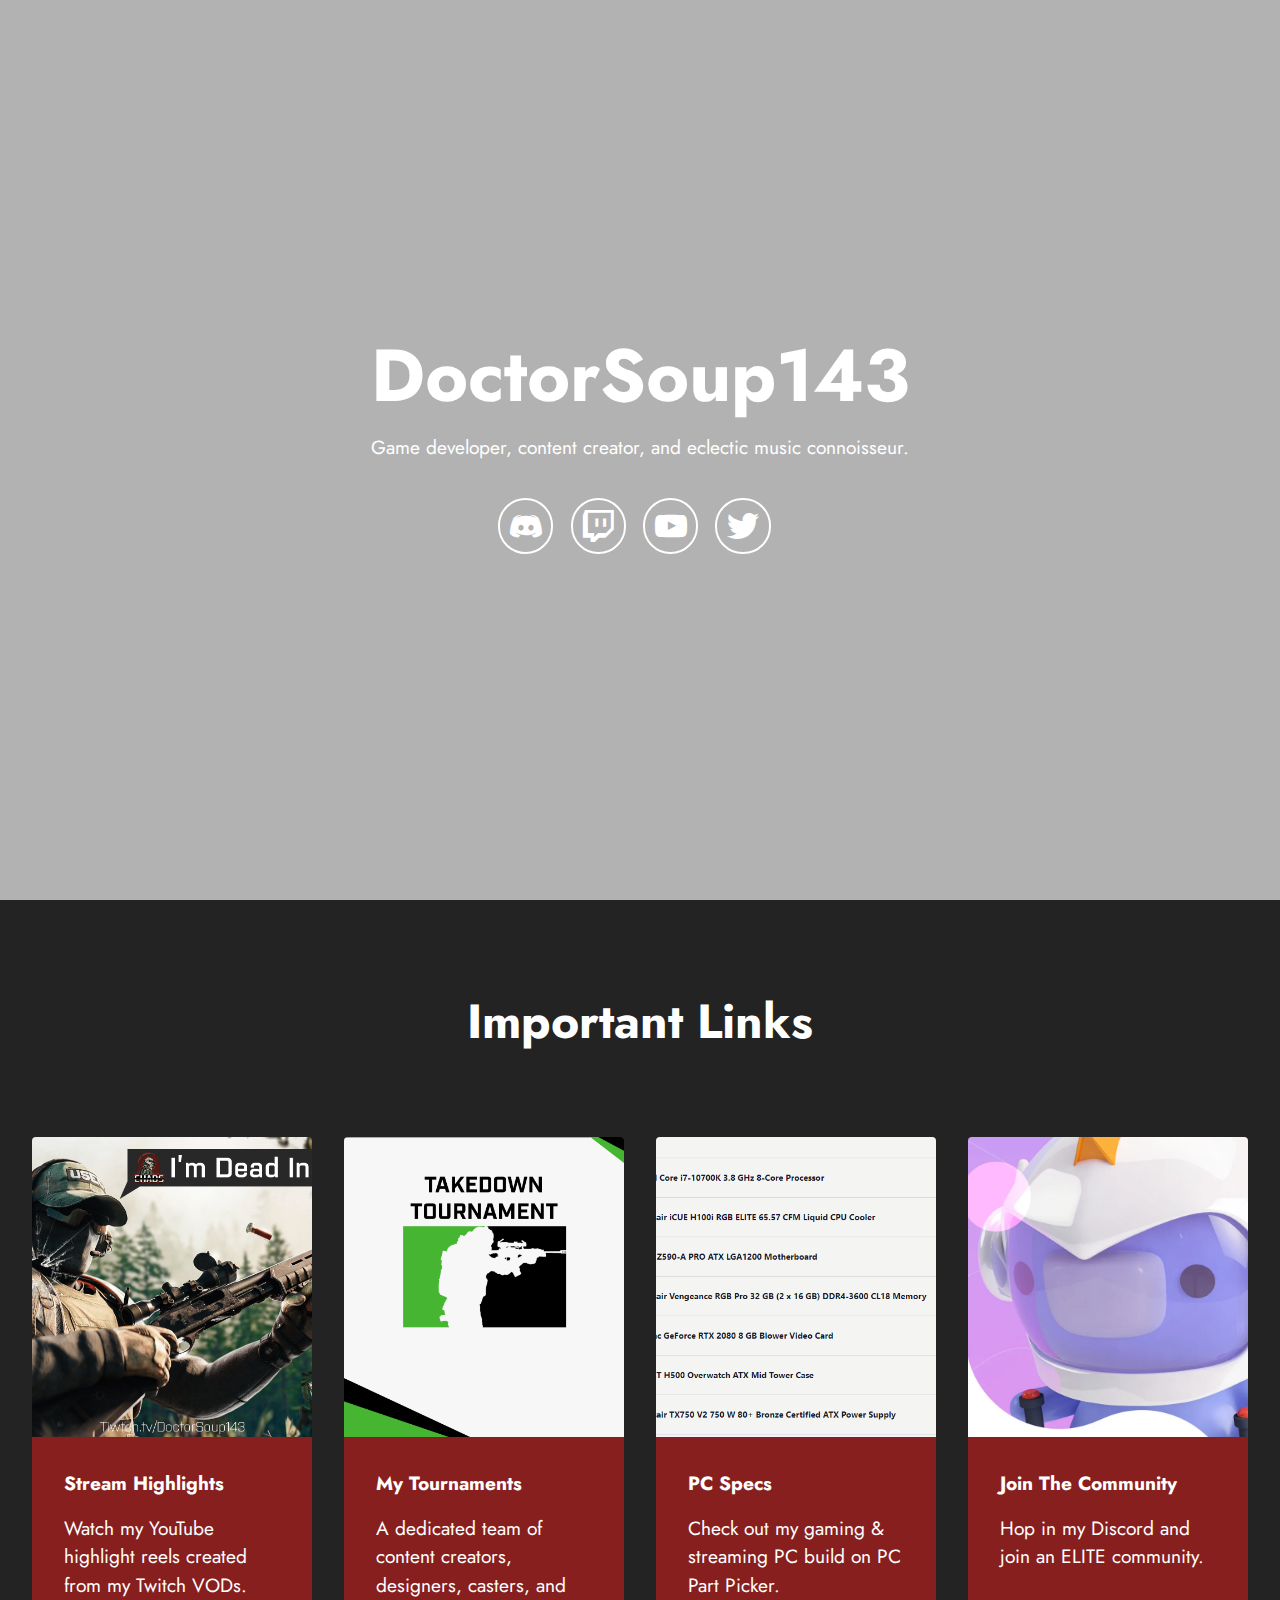
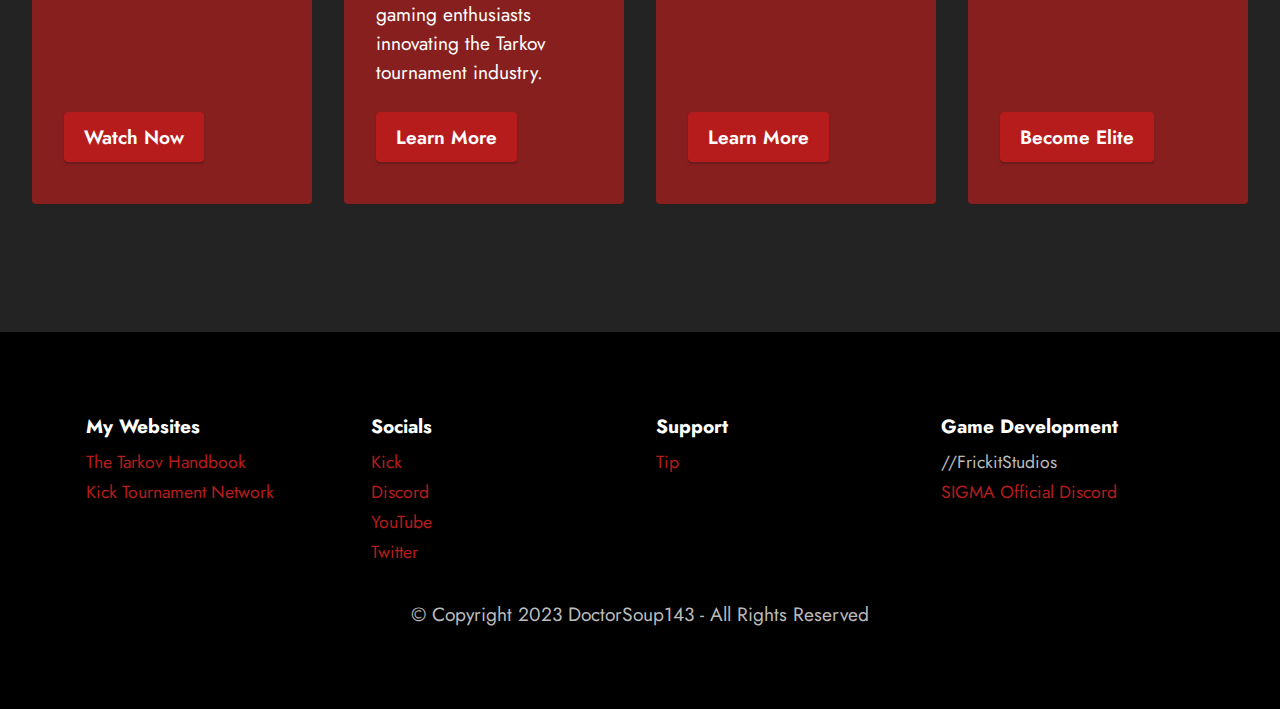
==== commit ee0670cb: "Website Update" ====
--- a/index.html
+++ b/index.html
@@ -1,10 +1,10 @@
 <!DOCTYPE html>
 <html  >
 <head>
-  <!-- Site made with Mobirise Website Builder v5.6.8, https://mobirise.com -->
+  
   <meta charset="UTF-8">
   <meta http-equiv="X-UA-Compatible" content="IE=edge">
-  <meta name="generator" content="Mobirise v5.6.8, mobirise.com">
+  
   <meta name="twitter:card" content="summary_large_image"/>
   <meta name="twitter:image:src" content="assets/images/index-meta.png">
   <meta property="og:image" content="assets/images/index-meta.png">
@@ -23,14 +23,14 @@
   <link rel="preload" href="https://fonts.googleapis.com/css?family=Jost:100,200,300,400,500,600,700,800,900,100i,200i,300i,400i,500i,600i,700i,800i,900i&display=swap" as="style" onload="this.onload=null;this.rel='stylesheet'">
   <noscript><link rel="stylesheet" href="https://fonts.googleapis.com/css?family=Jost:100,200,300,400,500,600,700,800,900,100i,200i,300i,400i,500i,600i,700i,800i,900i&display=swap"></noscript>
   <link rel="preload" as="style" href="assets/mobirise/css/mbr-additional.css"><link rel="stylesheet" href="assets/mobirise/css/mbr-additional.css" type="text/css">
-  
+
   
   
   
 </head>
 <body>
   
-  <section data-bs-version="5.1" class="header13 cid-tao8Tj4z4r mbr-fullscreen" data-bg-video="https://vimeo.com/709891617" id="header13-7">
+  <section data-bs-version="5.1" class="header13 cid-tao8Tj4z4r mbr-fullscreen" data-bg-video="https://vimeo.com/869736313" id="header13-7">
 
     
 
@@ -65,11 +65,7 @@
                             <span class="mbr-iconfont socicon-twitter socicon"></span>
                         </a>
                     </div>
-                    <div class="soc-item">
-                        <a href="https://www.patreon.com/DoctorSoup143" target="_blank">
-                            <span class="mbr-iconfont socicon-patreon socicon"></span>
-                        </a>
-                    </div>
+                    
                 </div>
             </div>
         </div>
@@ -98,11 +94,23 @@
                     </div>
                     <div class="mbr-section-btn item-footer mt-2"><a href="https://www.youtube.com/channel/UC2LgikNXNwuHifq7XpQD4vA" class="btn btn-primary item-btn display-7" target="_blank">Watch Now</a></div>
                 </div>
+            </div><div class="item features-image сol-12 col-md-6 col-lg-3">
+                <div class="item-wrapper">
+                    <div class="item-img">
+                        <img src="assets/images/takedown-hero.png" alt="" data-slide-to="1" data-bs-slide-to="2">
+                    </div>
+                    <div class="item-content">
+                        <h5 class="item-title mbr-fonts-style display-7"><strong>My Tournaments</strong></h5>
+                        
+                        <p class="mbr-text mbr-fonts-style mt-3 display-7">A dedicated team of content creators, designers, casters, and gaming enthusiasts innovating the Tarkov tournament industry.</p>
+                    </div>
+                    <div class="mbr-section-btn item-footer mt-2"><a href="https://www.youtube.com/channel/UC2LgikNXNwuHifq7XpQD4vA" class="btn btn-primary item-btn display-7" target="_blank">Learn More</a></div>
+                </div>
             </div>
             <div class="item features-image сol-12 col-md-6 col-lg-3">
                 <div class="item-wrapper">
                     <div class="item-img">
-                        <img src="assets/images/6ba7513560d74670c06cc4e9137666a7.png" alt="">
+                        <img src="assets/images/6ba7513560d74670c06cc4e9137666a7.png" alt="" data-slide-to="2">
                     </div>
                     <div class="item-content">
                         <h5 class="item-title mbr-fonts-style display-7">
@@ -114,24 +122,11 @@
                     <div class="mbr-section-btn item-footer mt-2"><a href="https://pcpartpicker.com/user/DoctorSoup143/saved/#view=n7Gt3C" class="btn btn-primary item-btn display-7" target="_blank">Learn More</a></div>
                 </div>
             </div>
+            
             <div class="item features-image сol-12 col-md-6 col-lg-3">
                 <div class="item-wrapper">
                     <div class="item-img">
-                        <img src="assets/images/61uj7s1t4nl.webp" alt="">
-                    </div>
-                    <div class="item-content">
-                        <h5 class="item-title mbr-fonts-style display-7">
-                            <strong>Spotify Playlists</strong></h5>
-                        
-                        <p class="mbr-text mbr-fonts-style mt-3 display-7">Listen to my eclectic playlists and find that one song you heard on stream.</p>
-                    </div>
-                    <div class="mbr-section-btn item-footer mt-2"><a href="https://open.spotify.com/user/qpxp7w8922gn0gd25b6xwv2v7?si=254858c39d3847b2" class="btn btn-primary item-btn display-7" target="_blank">Bangers Only</a></div>
-                </div>
-            </div>
-            <div class="item features-image сol-12 col-md-6 col-lg-3">
-                <div class="item-wrapper">
-                    <div class="item-img">
-                        <img src="assets/images/1-4rh8u4pykfsy7ktcglsrq.0.webp" alt="" title="">
+                        <img src="assets/images/1-4rh8u4pykfsy7ktcglsrq.0.webp" alt="" title="" data-bs-slide-to="3" data-slide-to="3">
                     </div>
                     <div class="item-content">
                         <h5 class="item-title mbr-fonts-style display-7"><strong>Join The Community</strong></h5>
@@ -156,16 +151,14 @@
             <div class="col-6 col-md-4 col-lg-3">
                 <h5 class="mbr-section-subtitle mbr-fonts-style mb-2 display-7"><strong>My Websites</strong></h5>
                 <ul class="list mbr-fonts-style display-4">
-                    <li class="mbr-text item-wrap"><a href="https://thetarkovhandbook.com/" class="text-primary" target="_blank">The Tarkov Handbook</a></li>
-                    <li class="mbr-text item-wrap"><a href="https://doctorsoup143.github.io/Satisfactory-Site/" class="text-primary" target="_blank">Satisfactory Guide</a></li>
-                    <li class="mbr-text item-wrap"><a href="https://doctorsoup143.github.io/The-Cycle--Frontier-Guide/" class="text-primary" target="_blank">The Cycle Guide</a></li>
+                    <li class="mbr-text item-wrap"><a href="https://thetarkovhandbook.com/" class="text-primary" target="_blank">The Tarkov Handbook</a></li><li class="mbr-text item-wrap"><a href="https://kicktournamentnetwork.com/" class="text-primary" target="_blank">Kick Tournament Network</a></li>
                 </ul>
             </div>
             <div class="col-6 col-md-4 col-lg-3">
                 <h5 class="mbr-section-subtitle mbr-fonts-style mb-2 display-7">
                     <strong>Socials</strong></h5>
                 <ul class="list mbr-fonts-style display-4">
-                    <li class="mbr-text item-wrap"><a href="https://www.twitch.tv/doctorsoup143" class="text-primary" target="_blank">Twitch</a></li>
+                    <li class="mbr-text item-wrap"><a href="https://kick.com/doctorsoup143" class="text-primary" target="_blank">Kick</a></li>
                     <li class="mbr-text item-wrap"><a href="https://discord.com/invite/Psx6kPr" class="text-primary" target="_blank">Discord</a></li><li class="mbr-text item-wrap"><a href="https://www.youtube.com/channel/UC2LgikNXNwuHifq7XpQD4vA" class="text-primary" target="_blank">YouTube</a></li><li class="mbr-text item-wrap"><a href="https://twitter.com/DoctorSoup143" class="text-primary" target="_blank">Twitter</a></li>
                 </ul>
             </div>
@@ -173,23 +166,31 @@
                 <h5 class="mbr-section-subtitle mbr-fonts-style mb-2 display-7">
                     <strong>Support</strong></h5>
                 <ul class="list mbr-fonts-style display-4">
-                    <li class="mbr-text item-wrap"><a href="https://streamlabs.com/doctorsoup1431/tip" class="text-primary" target="_blank">Tip</a></li><li class="mbr-text item-wrap"><a href="https://www.patreon.com/DoctorSoup143" class="text-primary" target="_blank">Patreon</a></li>
+                    <li class="mbr-text item-wrap"><a href="https://streamlabs.com/doctorsoup1431/tip" class="text-primary" target="_blank">Tip</a></li>
                 </ul>
             </div>
             <div class="col-6 col-md-4 col-lg-3">
                 <h5 class="mbr-section-subtitle mbr-fonts-style mb-2 display-7"><strong>Game Development</strong></h5>
                 <ul class="list mbr-fonts-style display-4">
-                    <li class="mbr-text item-wrap">//FrickitStudios</li><li class="mbr-text item-wrap">SIGMA</li><li class="mbr-text item-wrap"><a href="https://discord.gg/BpDXdfe" class="text-primary" target="_blank">SIGMA Official Discord</a></li>
+                    <li class="mbr-text item-wrap">//FrickitStudios</li><li class="mbr-text item-wrap"><a href="https://discord.gg/BpDXdfe" class="text-primary" target="_blank">SIGMA Official Discord</a></li>
                 </ul>
             </div>
             <div class="col-12 mt-4">
                 <p class="mbr-text mb-0 mbr-fonts-style copyright align-center display-7">
-                    © Copyright 2022 DoctorSoup143 - All Rights Reserved
+                    © Copyright 2023 DoctorSoup143 - All Rights Reserved
                 </p>
             </div>
         </div>
     </div>
-</section><section class="display-7" style="padding: 0;align-items: center;justify-content: center;flex-wrap: wrap;    align-content: center;display: flex;position: relative;height: 4rem;"><a href="https://mobiri.se/2773091" style="flex: 1 1;height: 4rem;position: absolute;width: 100%;z-index: 1;"><img alt="" style="height: 4rem;" src="[data-uri]"></a><p style="margin: 0;text-align: center;" class="display-7">Designed with Mobirise &#8204;</p><a style="z-index:1" href="https://mobirise.com/html-builder.html">HTML Creator</a></section><script src="assets/bootstrap/js/bootstrap.bundle.min.js"></script>  <script src="assets/smoothscroll/smooth-scroll.js"></script>  <script src="assets/ytplayer/index.js"></script>  <script src="assets/vimeoplayer/player.js"></script>  <script src="assets/theme/js/script.js"></script>  
+</section>
+
+
+<script src="assets/bootstrap/js/bootstrap.bundle.min.js"></script>
+  <script src="assets/smoothscroll/smooth-scroll.js"></script>
+  <script src="assets/ytplayer/index.js"></script>
+  <script src="assets/vimeoplayer/player.js"></script>
+  <script src="assets/theme/js/script.js"></script>
+  
   
   
 </body>
--- a/assets/theme/css/style.css
+++ b/assets/theme/css/style.css
@@ -951,11 +951,4 @@
     width: 300% !important;
     left: -100% !important;
   }
-}.engine {
-	position: absolute;
-	text-indent: -2400px;
-	text-align: center;
-	padding: 0;
-	top: 0;
-	left: -2400px;
 }